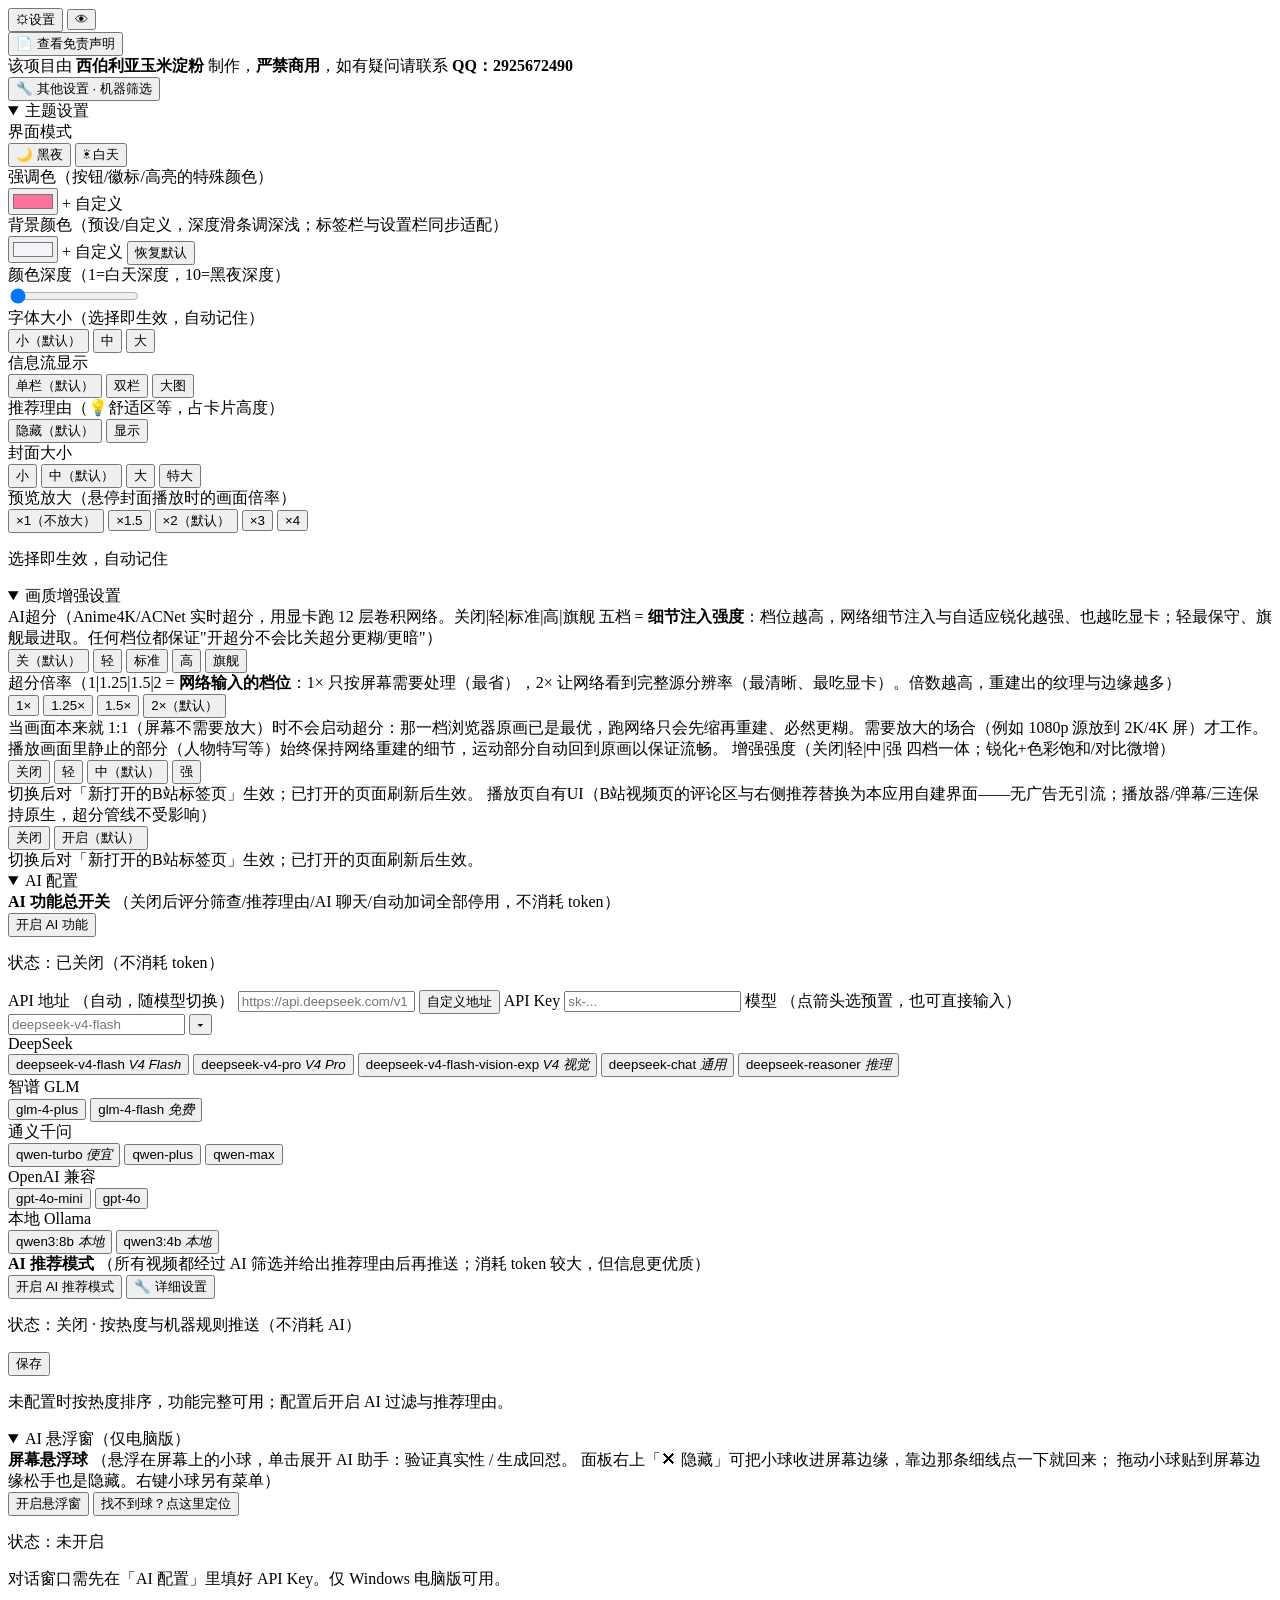
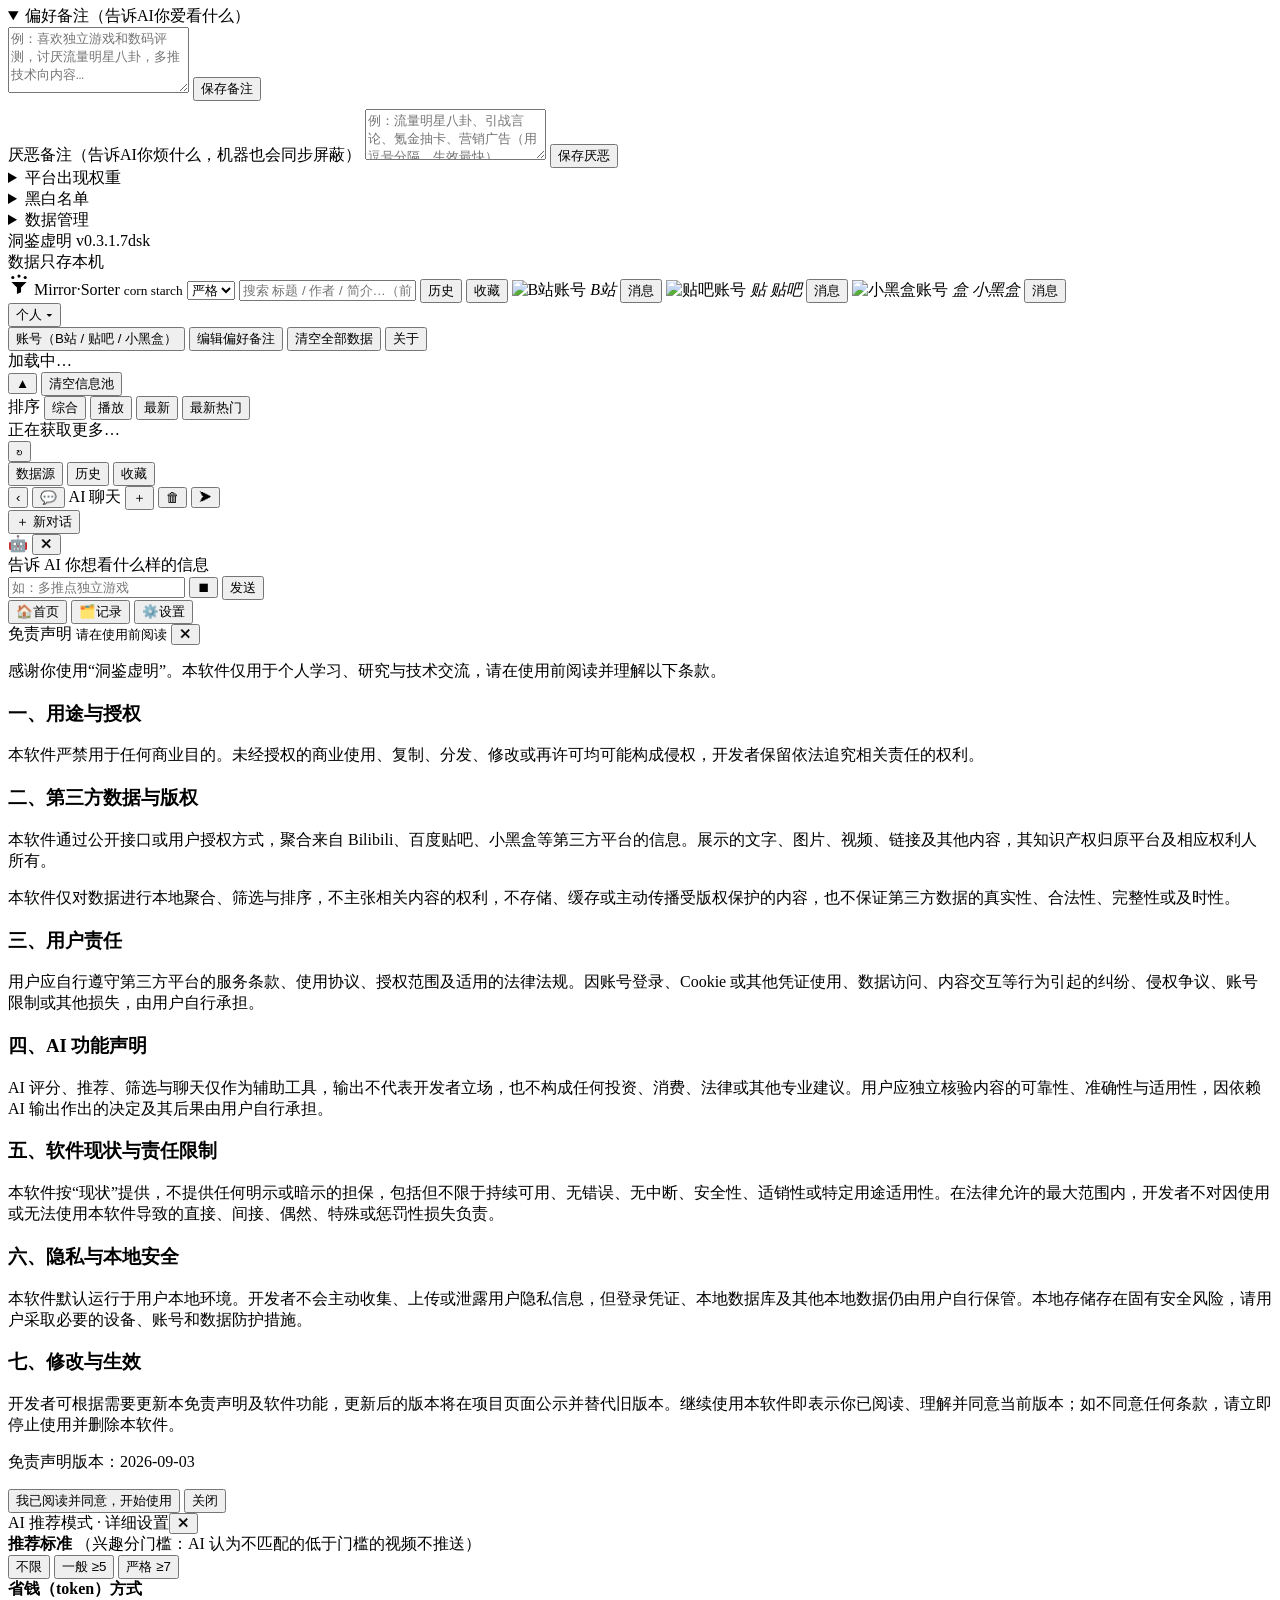
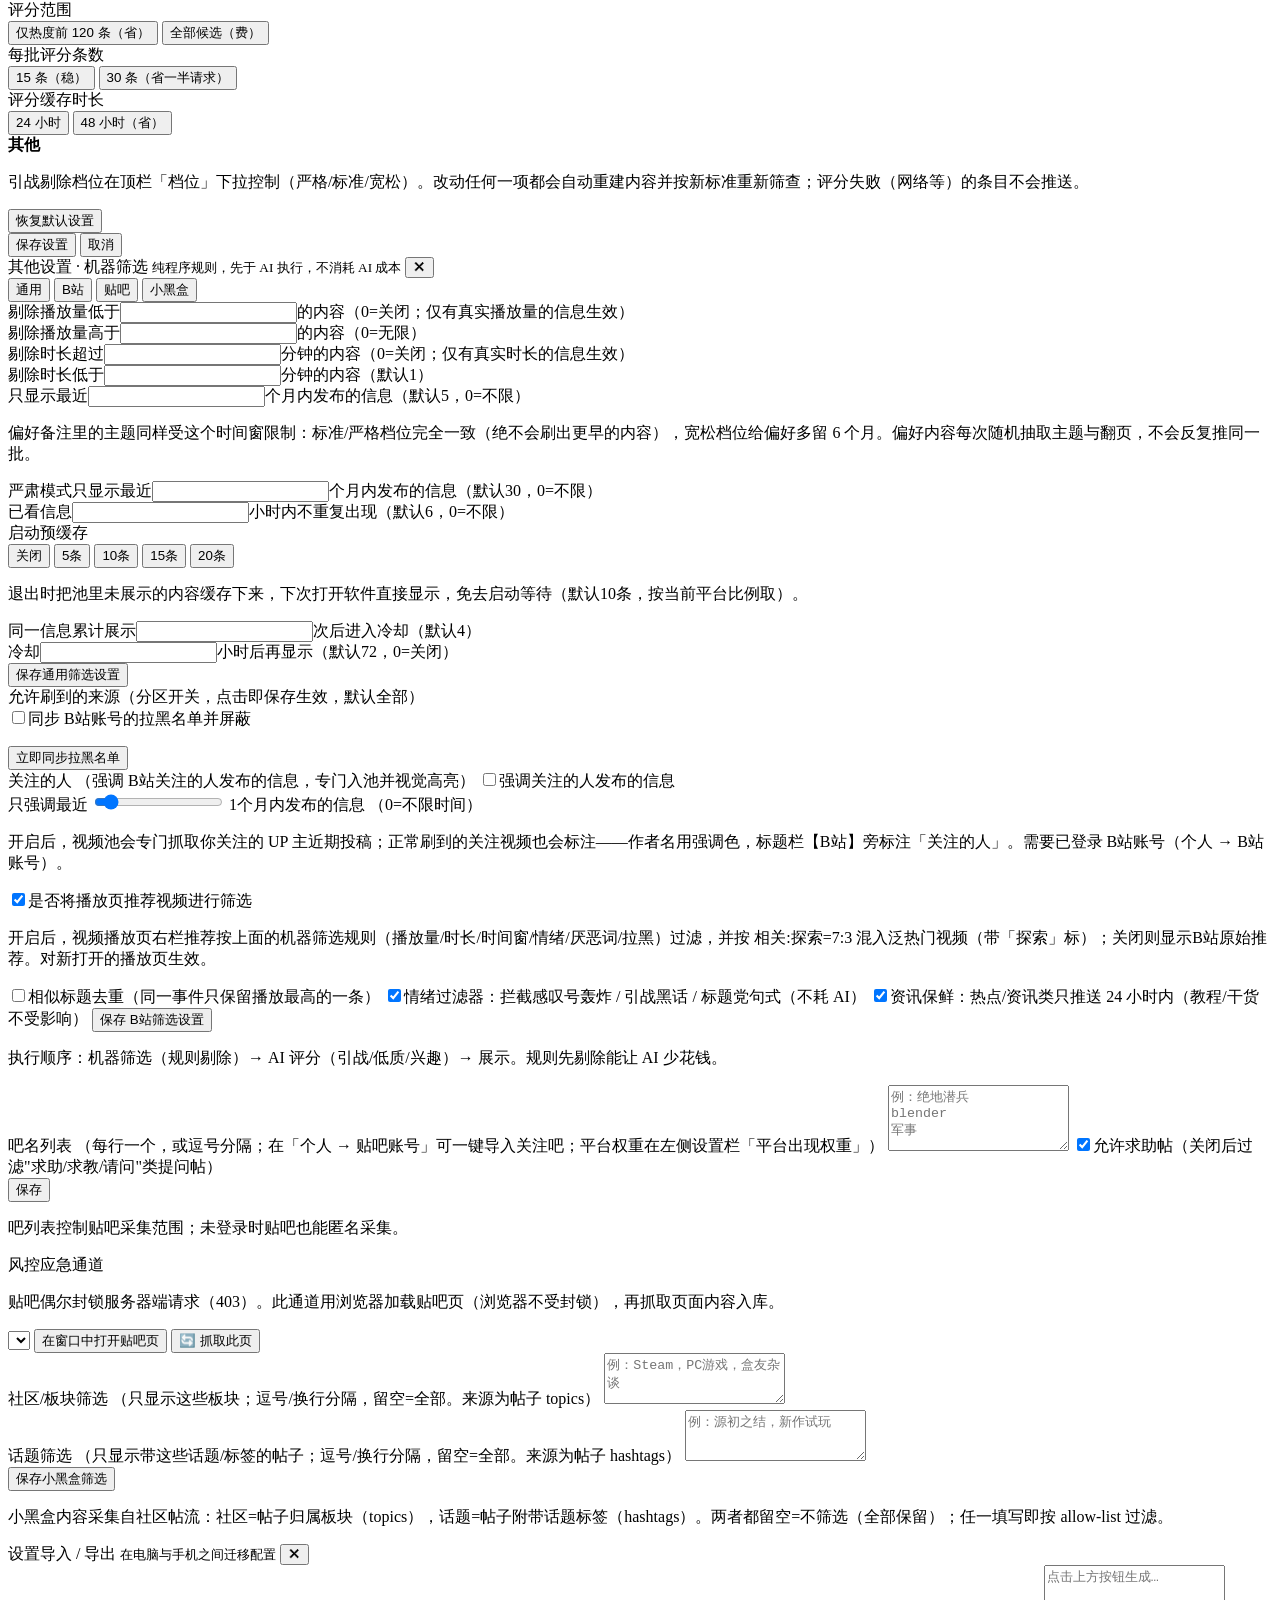
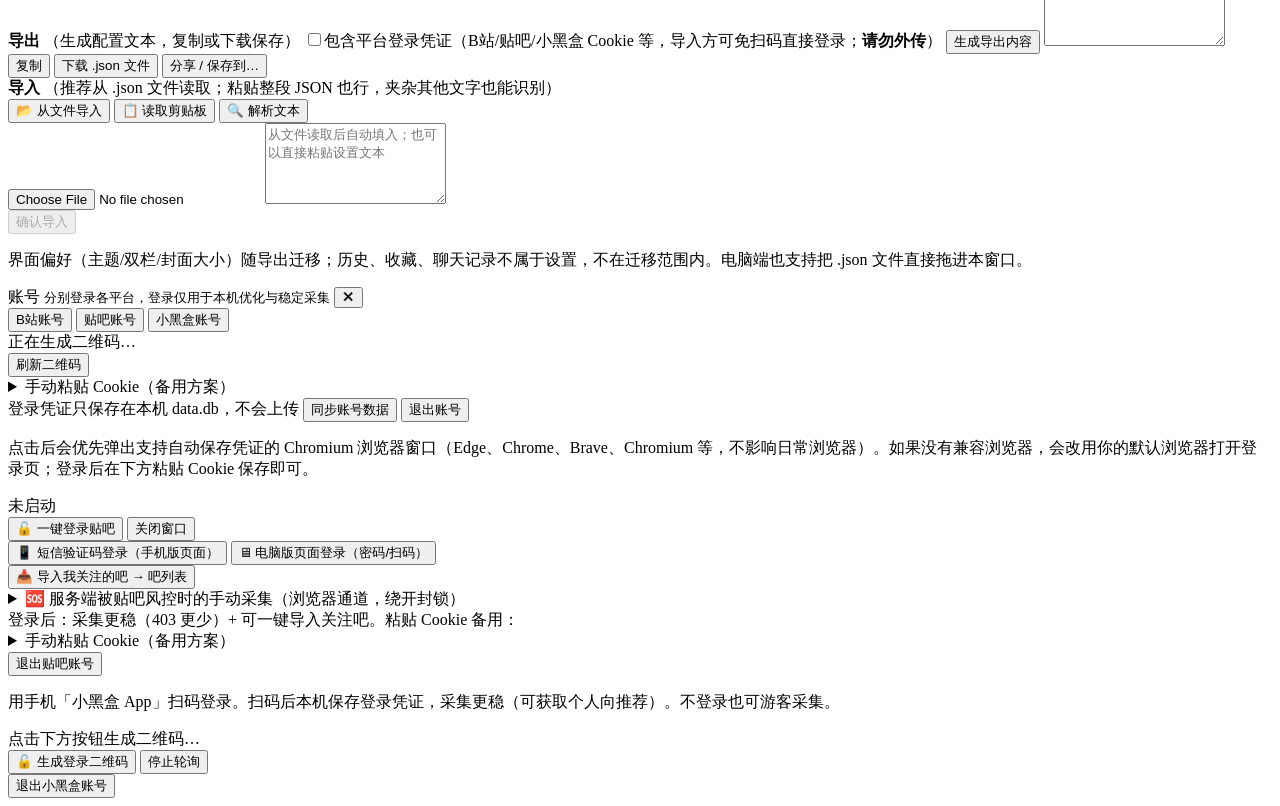
==== desktop/web/index.html @ 4f15fc5d "v0.3.1.7dsk: kill residual GDI capture black screens (browser-level overlay disable + video-radius b" ====
<!DOCTYPE html>
<html lang="zh-CN">
<head>
<meta charset="UTF-8">
<meta name="viewport" content="width=device-width, initial-scale=1.0, viewport-fit=cover">
<title>洞鉴虚明</title>
<link rel="icon" type="image/x-icon" href="/favicon.ico">
<link rel="stylesheet" href="/style.css">
</head>
<body>
<div id="app">

  <!-- 左：设置栏(可折叠) -->
  <aside id="rail" title="">
    <button id="railToggle" title="展开/收起设置">⚙<span>设置</span></button>
    <button id="railHide" title="隐藏全部设置文字(点击空白处恢复)">👁</button>
    <div id="railBody">
      <button id="btnDisclaimer" class="rail-open">📄 查看免责声明</button>
      <div class="credit">该项目由 <b>西伯利亚玉米淀粉</b> 制作，<b>严禁商用</b>，如有疑问请联系 <b>QQ：2925672490</b></div>
      <button id="btnMachine" class="rail-open">🔧 其他设置 · 机器筛选</button>
      <details open>
        <summary>主题设置</summary>
        <div class="sec">
          <label>界面模式</label>
          <div class="row" id="themeRow">
            <button data-theme="dark" class="seg on">🌙 黑夜</button>
            <button data-theme="light" class="seg">☀ 白天</button>
          </div>
          <label>强调色（按钮/徽标/高亮的特殊颜色）</label>
          <div id="accentRow" class="swatches"></div>
          <div id="customAccentRow" class="swatches custom-accent-row">
            <label class="custom-accent-picker" title="自定义强调色">
              <input id="customAccentInput" type="color" value="#fb7299" aria-label="选择自定义强调色">
              <span class="custom-accent-plus" aria-hidden="true">+</span>
            </label>
            <span class="custom-accent-hint">自定义</span>
          </div>
          <label>背景颜色（预设/自定义，深度滑条调深浅；标签栏与设置栏同步适配）</label>
          <div id="bgRow" class="swatches"></div>
          <div id="bgCustomRow" class="swatches custom-accent-row">
            <label class="custom-accent-picker" title="自定义背景颜色">
              <input id="bgColorInput" type="color" value="#f2f4f9" aria-label="选择背景颜色">
              <span class="custom-accent-plus" aria-hidden="true">+</span>
            </label>
            <span class="custom-accent-hint">自定义</span>
            <button type="button" class="seg" id="bgResetBtn" title="清除背景颜色与深度，回到默认">恢复默认</button>
          </div>
          <label>颜色深度（1=白天深度，10=黑夜深度）</label>
          <div class="row" id="bgDepthRow">
            <input type="range" id="bgDepth" min="1" max="10" step="1" value="1" style="flex:1">
          </div>
          <label>字体大小（选择即生效，自动记住）</label>
          <div class="row" id="fontRow">
            <button data-font="small" class="seg on">小（默认）</button>
            <button data-font="medium" class="seg">中</button>
            <button data-font="large" class="seg">大</button>
          </div>
          <label>信息流显示</label>
          <div class="row" id="layoutRow">
            <button data-layout="single" class="seg on">单栏（默认）</button>
            <button data-layout="dual" class="seg">双栏</button>
            <button data-layout="big" class="seg">大图</button>
          </div>
          <label>推荐理由（💡舒适区等，占卡片高度）</label>
          <div class="row" id="reasonRow">
            <button data-reason="hide" class="seg on">隐藏（默认）</button>
            <button data-reason="show" class="seg">显示</button>
          </div>
          <label>封面大小</label>
          <div class="row" id="coverRow">
            <button data-cov="s" class="seg">小</button>
            <button data-cov="m" class="seg on">中（默认）</button>
            <button data-cov="l" class="seg">大</button>
            <button data-cov="xl" class="seg">特大</button>
          </div>
          <label>预览放大（悬停封面播放时的画面倍率）</label>
          <div class="row" id="pvRow">
            <button data-v="1" class="seg">×1（不放大）</button>
            <button data-v="1.5" class="seg">×1.5</button>
            <button data-v="2" class="seg on">×2（默认）</button>
            <button data-v="3" class="seg">×3</button>
            <button data-v="4" class="seg">×4</button>
          </div>
          <p class="tip">选择即生效，自动记住</p>
        </div>
      </details>
      <details open>
        <summary>画质增强设置</summary>
        <div class="sec">
          <label>AI超分（Anime4K/ACNet 实时超分，用显卡跑 12 层卷积网络。关闭|轻|标准|高|旗舰 五档 = <b>细节注入强度</b>：档位越高，网络细节注入与自适应锐化越强、也越吃显卡；轻最保守、旗舰最进取。任何档位都保证"开超分不会比关超分更糊/更暗"）</label>
          <div class="row" id="srLevelRow">
            <button data-level="关" class="seg on">关（默认）</button>
            <button data-level="轻" class="seg">轻</button>
            <button data-level="标准" class="seg">标准</button>
            <button data-level="高" class="seg">高</button>
            <button data-level="旗舰" class="seg">旗舰</button>
          </div>
          <label>超分倍率（1|1.25|1.5|2 = <b>网络输入的档位</b>：1× 只按屏幕需要处理（最省），2× 让网络看到完整源分辨率（最清晰、最吃显卡）。倍数越高，重建出的纹理与边缘越多）</label>
          <div class="row" id="srScaleRow">
            <button data-scale="1" class="seg">1×</button>
            <button data-scale="1.25" class="seg">1.25×</button>
            <button data-scale="1.5" class="seg">1.5×</button>
            <button data-scale="2" class="seg on">2×（默认）</button>
          </div>
          <label>当画面本来就 1:1（屏幕不需要放大）时不会启动超分：那一档浏览器原画已是最优，跑网络只会先缩再重建、必然更糊。需要放大的场合（例如 1080p 源放到 2K/4K 屏）才工作。播放画面里静止的部分（人物特写等）始终保持网络重建的细节，运动部分自动回到原画以保证流畅。</label>
          <label>增强强度（关闭|轻|中|强 四档一体；锐化+色彩饱和/对比微增）</label>
          <div class="row" id="bqLevelRow">
            <button data-level="关闭" class="seg">关闭</button>
            <button data-level="轻" class="seg">轻</button>
            <button data-level="中" class="seg on">中（默认）</button>
            <button data-level="强" class="seg">强</button>
          </div>
          <label>切换后对「新打开的B站标签页」生效；已打开的页面刷新后生效。</label>
          <label>播放页自有UI（B站视频页的评论区与右侧推荐替换为本应用自建界面——无广告无引流；播放器/弹幕/三连保持原生，超分管线不受影响）</label>
          <div class="row" id="ownuiRow">
            <button data-ownui="0" class="seg">关闭</button>
            <button data-ownui="1" class="seg on">开启（默认）</button>
          </div>
          <label>切换后对「新打开的B站标签页」生效；已打开的页面刷新后生效。</label>
        </div>
      </details>
      <details open>
        <summary>AI 配置</summary>
        <div class="sec">
          <div class="ai-mode-box">
            <div class="ai-mode-head"><b>AI 功能总开关</b>
              <span class="tip-inline">（关闭后评分筛查/推荐理由/AI 聊天/自动加词全部停用，不消耗 token）</span></div>
            <button id="aiMainToggle" class="ai-mode-btn off">开启 AI 功能</button>
            <p class="tip" id="aiMainState">状态：已关闭（不消耗 token）</p>
          </div>
          <label>API 地址 <span class="tip-inline">（自动，随模型切换）</span></label>
          <input id="cfgBase" readonly placeholder="https://api.deepseek.com/v1">
          <button id="baseToggle" class="alt small-op">自定义地址</button>
          <label>API Key</label>
          <input id="cfgKey" type="password" placeholder="sk-...">
          <label>模型 <span class="tip-inline">（点箭头选预置，也可直接输入）</span></label>
          <div id="modelPick" class="m-pick">
            <input id="cfgModel" placeholder="deepseek-v4-flash" autocomplete="off">
            <button id="modelDropBtn" title="选择模型">▾</button>
            <div id="modelDrop" class="m-drop">
              <div class="m-group-title">DeepSeek</div>
              <button data-m="deepseek-v4-flash">deepseek-v4-flash <em>V4 Flash</em></button>
              <button data-m="deepseek-v4-pro">deepseek-v4-pro <em>V4 Pro</em></button>
              <button data-m="deepseek-v4-flash-vision-exp">deepseek-v4-flash-vision-exp <em>V4 视觉</em></button>
              <button data-m="deepseek-chat">deepseek-chat <em>通用</em></button>
              <button data-m="deepseek-reasoner">deepseek-reasoner <em>推理</em></button>
              <div class="m-group-title">智谱 GLM</div>
              <button data-m="glm-4-plus">glm-4-plus</button>
              <button data-m="glm-4-flash">glm-4-flash <em>免费</em></button>
              <div class="m-group-title">通义千问</div>
              <button data-m="qwen-turbo">qwen-turbo <em>便宜</em></button>
              <button data-m="qwen-plus">qwen-plus</button>
              <button data-m="qwen-max">qwen-max</button>
              <div class="m-group-title">OpenAI 兼容</div>
              <button data-m="gpt-4o-mini">gpt-4o-mini</button>
              <button data-m="gpt-4o">gpt-4o</button>
              <div class="m-group-title">本地 Ollama</div>
              <button data-m="qwen3:8b">qwen3:8b <em>本地</em></button>
              <button data-m="qwen3:4b">qwen3:4b <em>本地</em></button>
            </div>
          </div>
          <div class="ai-mode-box">
            <div class="ai-mode-head"><b>AI 推荐模式</b>
              <span class="tip-inline">（所有视频都经过 AI 筛选并给出推荐理由后再推送；消耗 token 较大，但信息更优质）</span></div>
            <button id="aiModeToggle" class="ai-mode-btn off">开启 AI 推荐模式</button>
            <button id="aiModeDetail" class="alt small-op">🔧 详细设置</button>
            <p class="tip" id="aiModeState">状态：关闭 · 按热度与机器规则推送（不消耗 AI）</p>
          </div>
          <div class="row">
            <button id="cfgSave">保存</button>
            <span id="cfgStatus" class="hint"></span>
          </div>
          <p class="tip">未配置时按热度排序，功能完整可用；配置后开启 AI 过滤与推荐理由。</p>
        </div>
      </details>

      <details open>
        <summary>AI 悬浮窗（仅电脑版）</summary>
        <div class="sec" id="floatBallSec">
          <div class="fb-box">
            <div class="ai-mode-head"><b>屏幕悬浮球</b>
              <span class="tip-inline">（悬浮在屏幕上的小球，单击展开 AI 助手：验证真实性 / 生成回怼。
                面板右上「✕ 隐藏」可把小球收进屏幕边缘，靠边那条细线点一下就回来；
                拖动小球贴到屏幕边缘松手也是隐藏。右键小球另有菜单）</span></div>
            <div class="fb-acts">
              <button id="floatBallToggle" class="ai-mode-btn off">开启悬浮窗</button>
              <button id="floatBallFind" class="ai-mode-btn">找不到球？点这里定位</button>
            </div>
            <p class="tip" id="floatBallState">状态：未开启</p>
          </div>
          <p class="tip">对话窗口需先在「AI 配置」里填好 API Key。仅 Windows 电脑版可用。</p>
        </div>
      </details>

      <details open>
        <summary>偏好备注（告诉AI你爱看什么）</summary>
        <div class="sec">
          <textarea id="prefsNote" rows="4" placeholder="例：喜欢独立游戏和数码评测，讨厌流量明星八卦，多推技术向内容…"></textarea>
          <button id="prefsSave">保存备注</button>
          <hr style="border:none;border-top:1px solid var(--line);margin:4px 0">
          <label>厌恶备注（告诉AI你烦什么，机器也会同步屏蔽）</label>
          <textarea id="dislikeNote" rows="3" placeholder="例：流量明星八卦、引战言论、氪金抽卡、营销广告（用逗号分隔，生效最快）"></textarea>
          <button id="dislikeSave">保存厌恶</button>
        </div>
      </details>

      <details>
        <summary>平台出现权重</summary>
        <div class="sec">
          <label>平台出现权重 <span class="tip-inline">（互比：占比 = 该平台权重 ÷ 所有平台权重之和；0 = 该平台不出；点击即保存生效）</span></label>
          <div id="platWeightRows"></div>
          <p class="tip">各平台独立控制混排占比；贴吧的吧名列表/求助帖开关在「🔧 其他设置 · 机器筛选 → 贴吧」里，小黑盒的社区/话题筛选在「…机器筛选 → 小黑盒」里。</p>
        </div>
      </details>

      <details>
        <summary>黑白名单</summary>
        <div class="sec">
          <label>关键词（命中即过滤）</label>
          <div class="row">
            <input id="kwInput" placeholder="如：引战、广告词…">
            <button id="kwAdd">+</button>
          </div>
          <div id="kwList" class="chips"></div>
          <label>作者（屏蔽其全部内容）</label>
          <div class="row">
            <input id="auInput" placeholder="作者名">
            <button id="auAdd">+</button>
          </div>
          <div id="auList" class="chips"></div>
        </div>
      </details>

      <details>
        <summary>数据管理</summary>
        <div class="sec">
          <button id="btnIoOpen" class="rail-open">📤 设置导入 / 导出</button>
          <button id="btnClearLog">清空历史/收藏/聊天</button>
          <p class="tip">设置导出含 AI 配置/筛选规则/黑白名单等，可在电脑与手机之间互相迁移。数据保存在本机 data.db，卸载不影响。</p>
        </div>
      </details>

      <footer>洞鉴虚明 v0.3.1.7dsk<br>数据只存本机</footer>
    </div>
  </aside>

  <div class="splitter" id="sp0" title="拖动调整设置栏宽度"></div>

  <div id="main">
    <!-- 顶栏 -->
    <header id="topbar">
      <span class="logo" title="洞鉴虚明 · 采集 / 分拣 / 推送">
        <svg class="logo-mark" viewBox="0 0 32 32" width="22" height="22" aria-hidden="true">
          <g fill="currentColor">
            <circle cx="7" cy="6.5" r="2.3"/>
            <circle cx="16" cy="4.5" r="2.3"/>
            <circle cx="25" cy="6.5" r="2.3"/>
          </g>
          <path d="M5 13h22l-8 8v7l-6 2.5v-9.5L5 13z" fill="currentColor"/>
        </svg>
        <span class="logo-wm">Mirror·Sorter</span>
        <small class="logo-sub">corn starch</small>
      </span>
      <select id="modeSelect" title="过滤档位(严肃=只推硬核教程与知识)">
        <option>严格</option><option>标准</option><option>宽松</option><option>严肃</option>
      </select>
      <input id="searchInput" placeholder="搜索 标题 / 作者 / 简介…（前加 * = 保留屏蔽规则）">
      <button id="btnHistory" class="tb">历史</button>
      <button id="btnSaved" class="tb">收藏</button>
      <span id="avatarGroup">
        <span class="avatar-box hidden" id="biliAvatarBox" title="B站账号">
          <img id="userAvatar" class="avatar hidden" alt="B站账号" onerror="this.classList.add('hidden')">
          <em class="plat-tag plat-bili">B站</em>
          <button class="avatar-message hidden" id="biliMessage" type="button">消息<span class="message-badge"></span></button>
        </span>
        <span class="avatar-box hidden" id="tbAvatarBox" title="贴吧账号">
          <img id="tbAvatar" class="avatar hidden" alt="贴吧账号" onerror="this.classList.add('hidden')">
          <em class="avatar-ph" id="tbAvatarPh">贴</em>
          <em class="plat-tag plat-tb">贴吧</em>
          <button class="avatar-message hidden" id="tbMessage" type="button">消息<span class="message-badge"></span></button>
        </span>
        <span class="avatar-box hidden" id="xhhAvatarBox" title="小黑盒账号">
          <img id="xhhAvatar" class="avatar hidden" alt="小黑盒账号" onerror="this.classList.add('hidden')">
          <em class="avatar-ph" id="xhhAvatarPh">盒</em>
          <em class="plat-tag plat-xhh">小黑盒</em>
          <button class="avatar-message hidden" id="xhhMessage" type="button">消息<span class="message-badge"></span></button>
        </span>
      </span>
      <div id="userMenu">
        <button id="btnUser" class="tb">个人 ▾</button>
        <div id="userDrop" class="menu hidden">
          <button data-act="account">账号（B站 / 贴吧 / 小黑盒）</button>
          <button data-act="prefs">编辑偏好备注</button>
          <button data-act="reset">清空全部数据</button>
          <button data-act="about">关于</button>
        </div>
      </div>
    </header>

    <div id="content">
      <!-- 信息流 -->
      <section id="feed">
        <div class="feed-toolbar">
          <div id="feedMeta" class="meta-line">加载中…</div>
          <button id="feedMetaToggle" class="tool-btn" title="收起/展开来源信息">▲</button>
          <button id="feedClear" class="tool-btn" title="清空信息池并重新收录：丢弃当前已收录内容，按当前设置重新抓取">清空信息池</button>
        </div>
        <div id="sortBar" class="sort-bar hidden">
          <span class="sort-label">排序</span>
          <button data-sort="default" class="on">综合</button>
          <button data-sort="views">播放</button>
          <button data-sort="pubdate">最新</button>
          <button data-sort="hot">最新热门</button>
        </div>
        <div id="feedList"><div id="feedMore">正在获取更多…</div></div>
        <button id="feedRefresh" title="刷新数据">↻</button>
      </section>

      <div class="splitter" id="sp1" title="拖动调整宽度"></div>

      <!-- 大面板：数据源状态 / 历史 / 收藏 -->
      <section id="panel">
        <nav id="panelTabs">
          <button data-tab="status" class="on">数据源</button>
          <button data-tab="history">历史</button>
          <button data-tab="saved">收藏</button>
        </nav>
        <div id="panelBody"></div>
      </section>

      <div class="splitter" id="sp2" title="拖动调整宽度"></div>

      <!-- AI 聊天 -->
      <aside id="chat">
        <header class="chat-head">
          <button id="chatBack" class="chat-back" title="返回">‹</button>
          <button id="convBtn" title="对话列表">💬</button>
          <span id="convTitle" title="点击重命名" class="conv-title">AI 聊天</span>
          <button id="convNew" title="新对话">＋</button>
          <button id="chatClear" title="清空当前对话">🗑</button>
          <button id="chatCollapse" title="折叠/展开聊天框">⮞</button>
          <div id="convList" class="hidden">
            <div id="convItems"></div>
            <div class="conv-foot"><button id="convNew2">＋ 新对话</button></div>
          </div>
        </header>
        <div id="chatCtxBar" class="hidden">
          <span>🤖</span><span id="chatCtxTitle"></span>
          <button id="chatCtxClear" title="切出该条目，恢复普通聊天">✕</button>
        </div>
        <div id="chatMsgs"><div class="chat-empty">告诉 AI 你想看什么样的信息</div></div>
        <div id="chatRow">
          <input id="chatInput" placeholder="如：多推点独立游戏">
          <button id="chatStop" class="hidden" title="停止生成">⏹</button>
          <button id="chatSend">发送</button>
        </div>
      </aside>
    </div>
  </div>
</div>

<!-- 移动端底部导航(桌面端由 CSS 隐藏): 同一套 DOM, 手机上切换全屏视图 -->
<nav id="tabbar">
  <button data-view="feed" class="on"><span class="tbi">🏠</span>首页</button>
  <button data-view="panel"><span class="tbi">🗂️</span>记录</button>
  <button data-view="settings"><span class="tbi">⚙️</span>设置</button>
</nav>

<!-- 免责声明弹窗 -->
<div id="disclaimerModal" class="modal hidden" role="dialog" aria-modal="true" aria-labelledby="disclaimerTitle">
  <div class="modal-card disclaimer-card">
    <header>
      <span id="disclaimerTitle">免责声明 <small>请在使用前阅读</small></span>
      <button id="disclaimerClose" class="x" type="button" aria-label="关闭免责声明">✕</button>
    </header>
    <div class="modal-body">
      <div class="policy-content">
        <p class="policy-lead">感谢你使用“洞鉴虚明”。本软件仅用于个人学习、研究与技术交流，请在使用前阅读并理解以下条款。</p>
        <section>
          <h3>一、用途与授权</h3>
          <p>本软件严禁用于任何商业目的。未经授权的商业使用、复制、分发、修改或再许可均可能构成侵权，开发者保留依法追究相关责任的权利。</p>
        </section>
        <section>
          <h3>二、第三方数据与版权</h3>
          <p>本软件通过公开接口或用户授权方式，聚合来自 Bilibili、百度贴吧、小黑盒等第三方平台的信息。展示的文字、图片、视频、链接及其他内容，其知识产权归原平台及相应权利人所有。</p>
          <p>本软件仅对数据进行本地聚合、筛选与排序，不主张相关内容的权利，不存储、缓存或主动传播受版权保护的内容，也不保证第三方数据的真实性、合法性、完整性或及时性。</p>
        </section>
        <section>
          <h3>三、用户责任</h3>
          <p>用户应自行遵守第三方平台的服务条款、使用协议、授权范围及适用的法律法规。因账号登录、Cookie 或其他凭证使用、数据访问、内容交互等行为引起的纠纷、侵权争议、账号限制或其他损失，由用户自行承担。</p>
        </section>
        <section>
          <h3>四、AI 功能声明</h3>
          <p>AI 评分、推荐、筛选与聊天仅作为辅助工具，输出不代表开发者立场，也不构成任何投资、消费、法律或其他专业建议。用户应独立核验内容的可靠性、准确性与适用性，因依赖 AI 输出作出的决定及其后果由用户自行承担。</p>
        </section>
        <section>
          <h3>五、软件现状与责任限制</h3>
          <p>本软件按“现状”提供，不提供任何明示或暗示的担保，包括但不限于持续可用、无错误、无中断、安全性、适销性或特定用途适用性。在法律允许的最大范围内，开发者不对因使用或无法使用本软件导致的直接、间接、偶然、特殊或惩罚性损失负责。</p>
        </section>
        <section>
          <h3>六、隐私与本地安全</h3>
          <p>本软件默认运行于用户本地环境。开发者不会主动收集、上传或泄露用户隐私信息，但登录凭证、本地数据库及其他本地数据仍由用户自行保管。本地存储存在固有安全风险，请用户采取必要的设备、账号和数据防护措施。</p>
        </section>
        <section>
          <h3>七、修改与生效</h3>
          <p>开发者可根据需要更新本免责声明及软件功能，更新后的版本将在项目页面公示并替代旧版本。继续使用本软件即表示你已阅读、理解并同意当前版本；如不同意任何条款，请立即停止使用并删除本软件。</p>
        </section>
        <p class="policy-version">免责声明版本：2026-09-03</p>
      </div>
      <div class="row disclaimer-actions">
        <button id="disclaimerAgree" type="button">我已阅读并同意，开始使用</button>
        <button id="disclaimerCancel" class="alt" type="button">关闭</button>
      </div>
    </div>
  </div>
</div>

<!-- AI 推荐模式 · 详细设置弹窗 -->
<div id="aiDetailModal" class="modal hidden">
  <div class="modal-card">
    <header><span>AI 推荐模式 · 详细设置</span><button id="aiDetailClose" class="x">✕</button></header>
    <div class="modal-body">
      <div class="m-group">
        <label><b>推荐标准</b> <span class="tip-inline">（兴趣分门槛：AI 认为不匹配的低于门槛的视频不推送）</span></label>
        <div class="row" id="aiminRow">
          <button data-v="0" class="seg">不限</button>
          <button data-v="5" class="seg">一般 ≥5</button>
          <button data-v="7" class="seg">严格 ≥7</button>
        </div>
      </div>
      <div class="m-group">
        <label><b>省钱（token）方式</b></label>
        <div class="m-row"><span class="sub">评分范围</span>
          <div class="row" id="aifullRow">
            <button data-v="0" class="seg">仅热度前 120 条（省）</button>
            <button data-v="1" class="seg">全部候选（费）</button>
          </div>
        </div>
        <div class="m-row"><span class="sub">每批评分条数</span>
          <div class="row" id="aibatchRow">
            <button data-v="15" class="seg">15 条（稳）</button>
            <button data-v="30" class="seg">30 条（省一半请求）</button>
          </div>
        </div>
        <div class="m-row"><span class="sub">评分缓存时长</span>
          <div class="row" id="aicacheRow">
            <button data-v="24" class="seg">24 小时</button>
            <button data-v="48" class="seg">48 小时（省）</button>
          </div>
        </div>
      </div>
      <div class="m-group">
        <label><b>其他</b></label>
        <p class="tip">引战剔除档位在顶栏「档位」下拉控制（严格/标准/宽松）。改动任何一项都会自动重建内容并按新标准重新筛查；评分失败（网络等）的条目不会推送。</p>
        <div class="row"><button id="aiDetailReset" class="alt">恢复默认设置</button></div>
      </div>
      <div class="row">
        <button id="aiDetailSave">保存设置</button>
        <button id="aiDetailCancel" class="alt">取消</button>
      </div>
    </div>
  </div>
</div>

<!-- 机器筛选弹窗（B站 / 贴吧 标签页） -->
<div id="machineModal" class="modal hidden">
  <div class="modal-card">
    <header>
      <span>其他设置 · 机器筛选 <small>纯程序规则，先于 AI 执行，不消耗 AI 成本</small></span>
      <button id="mClose" class="x">✕</button>
    </header>
    <div class="acct-tabs">
      <button id="mTabGeneral" class="tab on">通用</button>
      <button id="mTabBili" class="tab">B站</button>
      <button id="mTabTieba" class="tab">贴吧</button>
      <button id="mTabXhh" class="tab">小黑盒</button>
    </div>
    <div class="modal-body">
      <!-- 通用页 -->
      <div id="mGeneral">
        <div class="m-group">
          <div class="m-row"><span>剔除播放量低于</span><input type="number" id="mMinViews" class="small" min="0" step="1000"><span>的内容（0=关闭；仅有真实播放量的信息生效）</span></div>
          <div class="m-row"><span>剔除播放量高于</span><input type="number" id="mMaxViews" class="small" min="0" step="1000"><span>的内容（0=无限）</span></div>
          <div class="m-row"><span>剔除时长超过</span><input type="number" id="mMaxDur" class="small" min="0" step="1"><span>分钟的内容（0=关闭；仅有真实时长的信息生效）</span></div>
          <div class="m-row"><span>剔除时长低于</span><input type="number" id="mMinDur" class="small" min="0" step="1"><span>分钟的内容（默认1）</span></div>
          <div class="m-row"><span>只显示最近</span><input type="number" id="mMaxAge" class="small" min="0" step="1"><span>个月内发布的信息（默认5，0=不限）</span></div>
          <p class="tip">偏好备注里的主题同样受这个时间窗限制：标准/严格档位完全一致（绝不会刷出更早的内容），宽松档位给偏好多留 6 个月。偏好内容每次随机抽取主题与翻页，不会反复推同一批。</p>
          <div class="m-row"><span>严肃模式只显示最近</span><input type="number" id="mSerMaxAge" class="small" min="0" step="1"><span>个月内发布的信息（默认30，0=不限）</span></div>
          <div class="m-row"><span>已看信息</span><input type="number" id="mSeenHours" class="small" min="0" step="1"><span>小时内不重复出现（默认6，0=不限）</span></div>
          <div class="m-row"><span>启动预缓存</span>
            <div class="row" id="mColdRow">
              <button data-v="0" class="seg">关闭</button>
              <button data-v="5" class="seg">5条</button>
              <button data-v="10" class="seg">10条</button>
              <button data-v="15" class="seg">15条</button>
              <button data-v="20" class="seg">20条</button>
            </div>
          </div>
          <p class="tip">退出时把池里未展示的内容缓存下来，下次打开软件直接显示，免去启动等待（默认10条，按当前平台比例取）。</p>
        </div>
        <div class="m-group">
          <div class="m-row"><span>同一信息累计展示</span><input type="number" id="mRepeatLimit" class="small" min="1" step="1"><span>次后进入冷却（默认4）</span></div>
          <div class="m-row"><span>冷却</span><input type="number" id="mRepeatCooldown" class="small" min="0" step="1"><span>小时后再显示（默认72，0=关闭）</span></div>
          <button id="mGeneralSave" class="row-btn">保存通用筛选设置</button>
        </div>
      </div>
      <!-- B站页 -->
      <div id="mBili" class="hidden">
        <div class="m-group">
          <label>允许刷到的来源（分区开关，点击即保存生效，默认全部）</label>
          <div id="srcChips" class="chips"></div>
        </div>
        <div class="m-group">
          <label class="m-row"><input type="checkbox" id="mBlockSync"><span>同步 B站账号的拉黑名单并屏蔽</span></label>
          <p class="tip" id="mBlStatus"></p>
          <div class="row"><button id="mBlSync" class="alt">立即同步拉黑名单</button></div>
          <div id="mBlList" class="chips"></div>
        </div>
        <div class="m-group">
          <label>关注的人 <span class="tip-inline">（强调 B站关注的人发布的信息，专门入池并视觉高亮）</span></label>
          <label class="m-row"><input type="checkbox" id="mFollowEmph"><span>强调关注的人发布的信息</span></label>
          <div class="m-row">
            <span>只强调最近</span>
            <input type="range" id="mFollowMonths" min="0" max="12" step="1" value="1">
            <span id="mFollowMonthsVal">1</span><span>个月内发布的信息</span>
            <span class="tip-inline">（0=不限时间）</span>
          </div>
          <p class="tip">开启后，视频池会专门抓取你关注的 UP 主近期投稿；正常刷到的关注视频也会标注——作者名用强调色，标题栏【B站】旁标注「关注的人」。需要已登录 B站账号（个人 → B站账号）。</p>
        </div>
        <div class="m-group">
          <label class="m-row"><input type="checkbox" id="mPlayRel" checked><span>是否将播放页推荐视频进行筛选</span></label>
          <p class="tip">开启后，视频播放页右栏推荐按上面的机器筛选规则（播放量/时长/时间窗/情绪/厌恶词/拉黑）过滤，并按 相关:探索=7:3 混入泛热门视频（带「探索」标）；关闭则显示B站原始推荐。对新打开的播放页生效。</p>
          <label class="m-row"><input type="checkbox" id="mDedup"><span>相似标题去重（同一事件只保留播放最高的一条）</span></label>
          <label class="m-row"><input type="checkbox" id="mEmotion" checked><span>情绪过滤器：拦截感叹号轰炸 / 引战黑话 / 标题党句式（不耗 AI）</span></label>
          <label class="m-row"><input type="checkbox" id="mNewsFresh" checked><span>资讯保鲜：热点/资讯类只推送 24 小时内（教程/干货不受影响）</span></label>
          <button id="mSave" class="row-btn">保存 B站筛选设置</button>
        </div>
        <p class="tip">执行顺序：机器筛选（规则剔除）→ AI 评分（引战/低质/兴趣）→ 展示。规则先剔除能让 AI 少花钱。</p>
      </div>
      <!-- 贴吧页 -->
      <div id="mTieba" class="hidden">
        <div class="m-group">
          <label>吧名列表 <span class="tip-inline">（每行一个，或逗号分隔；在「个人 → 贴吧账号」可一键导入关注吧；平台权重在左侧设置栏「平台出现权重」）</span></label>
          <textarea id="tbBars" rows="4" placeholder="例：绝地潜兵&#10;blender&#10;军事"></textarea>
          <label class="m-row"><input type="checkbox" id="tbAllowHelp" checked><span>允许求助帖（关闭后过滤"求助/求教/请问"类提问帖）</span></label>
          <div class="row">
            <button id="tbSave">保存</button>
            <span class="hint" id="tbStatus"></span>
          </div>
        </div>
        <p class="tip">吧列表控制贴吧采集范围；未登录时贴吧也能匿名采集。</p>
        <div class="m-group">
          <label>风控应急通道</label>
          <p class="tip">贴吧偶尔封锁服务器端请求（403）。此通道用浏览器加载贴吧页（浏览器不受封锁），再抓取页面内容入库。</p>
          <div class="row">
            <select id="tbBrowseKw" class="tb-kw-pick"></select>
            <button id="tbBrowseOpen" class="alt">在窗口中打开贴吧页</button>
            <button id="tbBrowseGrab">🔄 抓取此页</button>
          </div>
          <span class="hint" id="tbBrowseHint"></span>
        </div>
      </div>
      <!-- 小黑盒页 -->
      <div id="mXhh" class="hidden">
        <div class="m-group">
          <label>社区/板块筛选 <span class="tip-inline">（只显示这些板块；逗号/换行分隔，留空=全部。来源为帖子 topics）</span></label>
          <textarea id="xhhComm" rows="3" placeholder="例：Steam，PC游戏，盒友杂谈"></textarea>
        </div>
        <div class="m-group">
          <label>话题筛选 <span class="tip-inline">（只显示带这些话题/标签的帖子；逗号/换行分隔，留空=全部。来源为帖子 hashtags）</span></label>
          <textarea id="xhhTopic" rows="3" placeholder="例：源初之结，新作试玩"></textarea>
        </div>
        <div class="m-group">
          <div class="row"><button id="xhhSave">保存小黑盒筛选</button><span class="hint" id="xhhStatus"></span></div>
          <p class="tip">小黑盒内容采集自社区帖流：社区=帖子归属板块（topics），话题=帖子附带话题标签（hashtags）。两者都留空=不筛选（全部保留）；任一填写即按 allow-list 过滤。</p>
        </div>
      </div>
    </div>
  </div>
</div>

<!-- 设置导入导出弹窗 -->
<div id="settingsIoModal" class="modal hidden">
  <div class="modal-card">
    <header>
      <span>设置导入 / 导出 <small>在电脑与手机之间迁移配置</small></span>
      <button id="ioClose" class="x">✕</button>
    </header>
    <div class="modal-body">
      <div class="m-group">
        <label><b>导出</b> <span class="tip-inline">（生成配置文本，复制或下载保存）</span></label>
        <label class="m-row"><input type="checkbox" id="ioExpCred"><span>包含平台登录凭证（B站/贴吧/小黑盒 Cookie 等，导入方可免扫码直接登录；<b>请勿外传</b>）</span></label>
        <button id="ioExportGen">生成导出内容</button>
        <textarea id="ioExpText" rows="5" readonly placeholder="点击上方按钮生成…"></textarea>
        <div class="row">
          <button id="ioExpCopy" class="alt">复制</button>
          <button id="ioExpDownload" class="alt">下载 .json 文件</button>
          <button id="ioExpShare" class="alt hidden">分享 / 保存到…</button>
          <span class="hint" id="ioExpHint"></span>
        </div>
      </div>
      <div class="m-group">
        <label><b>导入</b> <span class="tip-inline">（推荐从 .json 文件读取；粘贴整段 JSON 也行，夹杂其他文字也能识别）</span></label>
        <div class="row">
          <button id="ioImpFile">📂 从文件导入</button>
          <button id="ioImpClip" class="alt">📋 读取剪贴板</button>
          <button id="ioImpParse" class="alt">🔍 解析文本</button>
        </div>
        <input type="file" id="ioImpFileInput" accept=".json,.txt,application/json,text/plain" class="hidden">
        <textarea id="ioImpText" rows="5" placeholder="从文件读取后自动填入；也可以直接粘贴设置文本"></textarea>
        <div id="ioImpPreview" class="hidden"></div>
        <div class="row">
          <button id="ioImpConfirm" disabled>确认导入</button>
          <span class="hint" id="ioImpHint"></span>
        </div>
        <p class="tip">界面偏好（主题/双栏/封面大小）随导出迁移；历史、收藏、聊天记录不属于设置，不在迁移范围内。电脑端也支持把 .json 文件直接拖进本窗口。</p>
      </div>
    </div>
  </div>
</div>

<!-- 账号弹窗（B站 / 贴吧 标签页） -->
<div id="accountModal" class="modal hidden">
  <div class="modal-card">
    <header>
      <span>账号 <small>分别登录各平台，登录仅用于本机优化与稳定采集</small></span>
      <button id="acctClose" class="x">✕</button>
    </header>
    <div class="acct-tabs">
      <button id="tabBili" class="tab on">B站账号</button>
      <button id="tabTieba" class="tab">贴吧账号</button>
      <button id="tabXhh" class="tab">小黑盒账号</button>
    </div>
    <div class="modal-body">
      <!-- B站页 -->
      <div id="acctBili">
        <div id="acctStatus" class="acct-status"></div>
        <div id="qrZone">
          <div id="qrBox"></div>
          <div id="qrState">正在生成二维码…</div>
          <button id="qrRefresh" class="alt">刷新二维码</button>
        </div>
        <details class="backup">
          <summary>手动粘贴 Cookie（备用方案）</summary>
          <p class="tip">打开 bilibili.com 并登录 → F12 → 网络(Network) → 刷新页面 → 点任意请求 → 请求头(Headers) 里的 Cookie 整段复制到下面</p>
          <textarea id="acctCookie" rows="3" placeholder="SESSDATA=...; bili_jct=..."></textarea>
          <div class="row">
            <button id="acctLogin">保存并登录</button>
            <button id="acctOpen" class="alt">打开B站登录页 ↗</button>
          </div>
        </details>
        <div id="acctProfile"></div>
        <div class="acct-foot">
          <span>登录凭证只保存在本机 data.db，不会上传</span>
          <span class="row-inline">
            <button id="acctSync" class="alt">同步账号数据</button>
            <button id="acctLogout" class="danger">退出账号</button>
          </span>
        </div>
      </div>
      <!-- 贴吧页 -->
      <div id="acctTieba" class="hidden">
        <div id="tbAcctStatus" class="acct-status"></div>
        <div id="tbLoginZone">
          <p class="tip">点击后会优先弹出支持自动保存凭证的 Chromium 浏览器窗口（Edge、Chrome、Brave、Chromium 等，不影响日常浏览器）。如果没有兼容浏览器，会改用你的默认浏览器打开登录页；登录后在下方粘贴 Cookie 保存即可。</p>
          <div id="tbLoginState" class="tb-login-state">未启动</div>
          <div class="row">
            <button id="tbLoginStart">🔓 一键登录贴吧</button>
            <button id="tbLoginStop" class="alt hidden">关闭窗口</button>
            </div>
            <div class="row">
              <button id="tbLoginNativeSms" class="hidden">📱 短信验证码登录（手机版页面）</button>
              <button id="tbLoginNativeWeb" class="hidden">🖥 电脑版页面登录（密码/扫码）</button>
          </div>
        </div>
        <div class="row-inline tb-import-row">
          <button id="tbImport" class="alt">📥 导入我关注的吧 → 吧列表</button>
          <span class="hint" id="tbImportHint"></span>
        </div>
        <details class="backup">
          <summary>🆘 服务端被贴吧风控时的手动采集（浏览器通道，绕开封锁）</summary>
          <p class="tip">贴吧偶尔会封锁服务器端请求（403）。此通道用浏览器加载贴吧页（浏览器不受封锁），再抓取页面内容入库。</p>
          <div class="row">
            <select id="tbBrowseKw" class="tb-kw-pick"></select>
            <button id="tbBrowseOpen" class="alt">在窗口中打开贴吧页</button>
            <button id="tbBrowseGrab">🔄 抓取此页</button>
          </div>
          <span class="hint" id="tbBrowseHint"></span>
        </details>
        <div class="acct-foot">
          <span>登录后：采集更稳（403 更少）+ 可一键导入关注吧。粘贴 Cookie 备用：</span>
          <details class="backup">
            <summary>手动粘贴 Cookie（备用方案）</summary>
            <p class="tip">登录 tieba.baidu.com → F12 → Application → Cookies → 复制 BDUSS/STOKEN 等（或从请求头整段复制 Cookie）</p>
            <textarea id="tbCookie" rows="3" placeholder="BDUSS=...; STOKEN=..."></textarea>
            <div class="row">
              <button id="tbLoginManual">保存并登录</button>
            </div>
          </details>
        </div>
        <div class="acct-foot">
          <span class="row-inline">
            <button id="tbLogout" class="danger">退出贴吧账号</button>
          </span>
        </div>
      </div>
      <!-- 小黑盒页 -->
      <div id="acctXhh" class="hidden">
        <div id="xhhAcctStatus" class="acct-status"></div>
        <div id="xhhLoginZone">
          <p class="tip">用手机「小黑盒 App」扫码登录。扫码后本机保存登录凭证，采集更稳（可获取个人向推荐）。不登录也可游客采集。</p>
          <div id="xhhQrBox"></div>
          <div id="xhhQrState">点击下方按钮生成二维码…</div>
          <div class="row">
            <button id="xhhQrGen">🔓 生成登录二维码</button>
            <button id="xhhQrStop" class="alt hidden">停止轮询</button>
          </div>
        </div>
        <div class="acct-foot">
          <span class="row-inline">
            <button id="xhhLogout" class="danger">退出小黑盒账号</button>
          </span>
        </div>
      </div>
    </div>
  </div>
</div>

<div id="toastWrap"></div>
<script src="/qrcode.js"></script>
<script src="/app.js"></script>
</body>
</html>
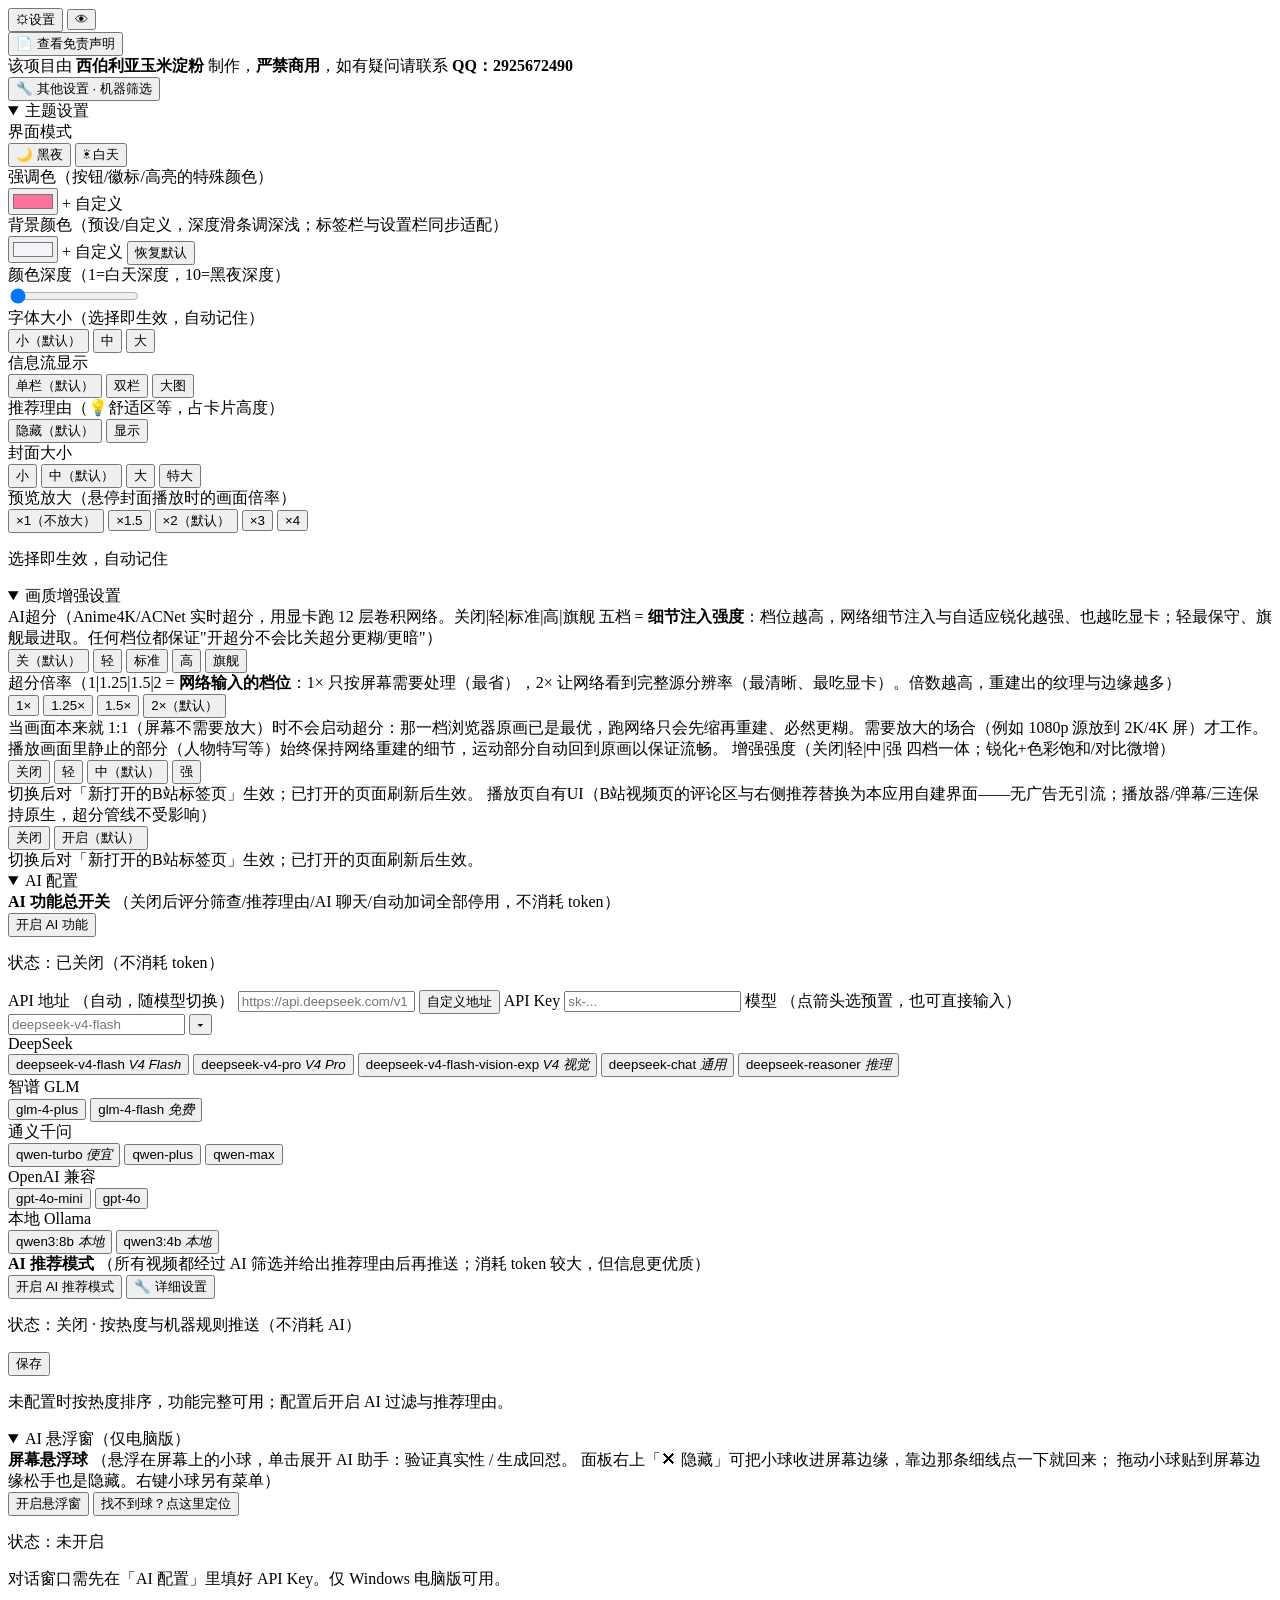
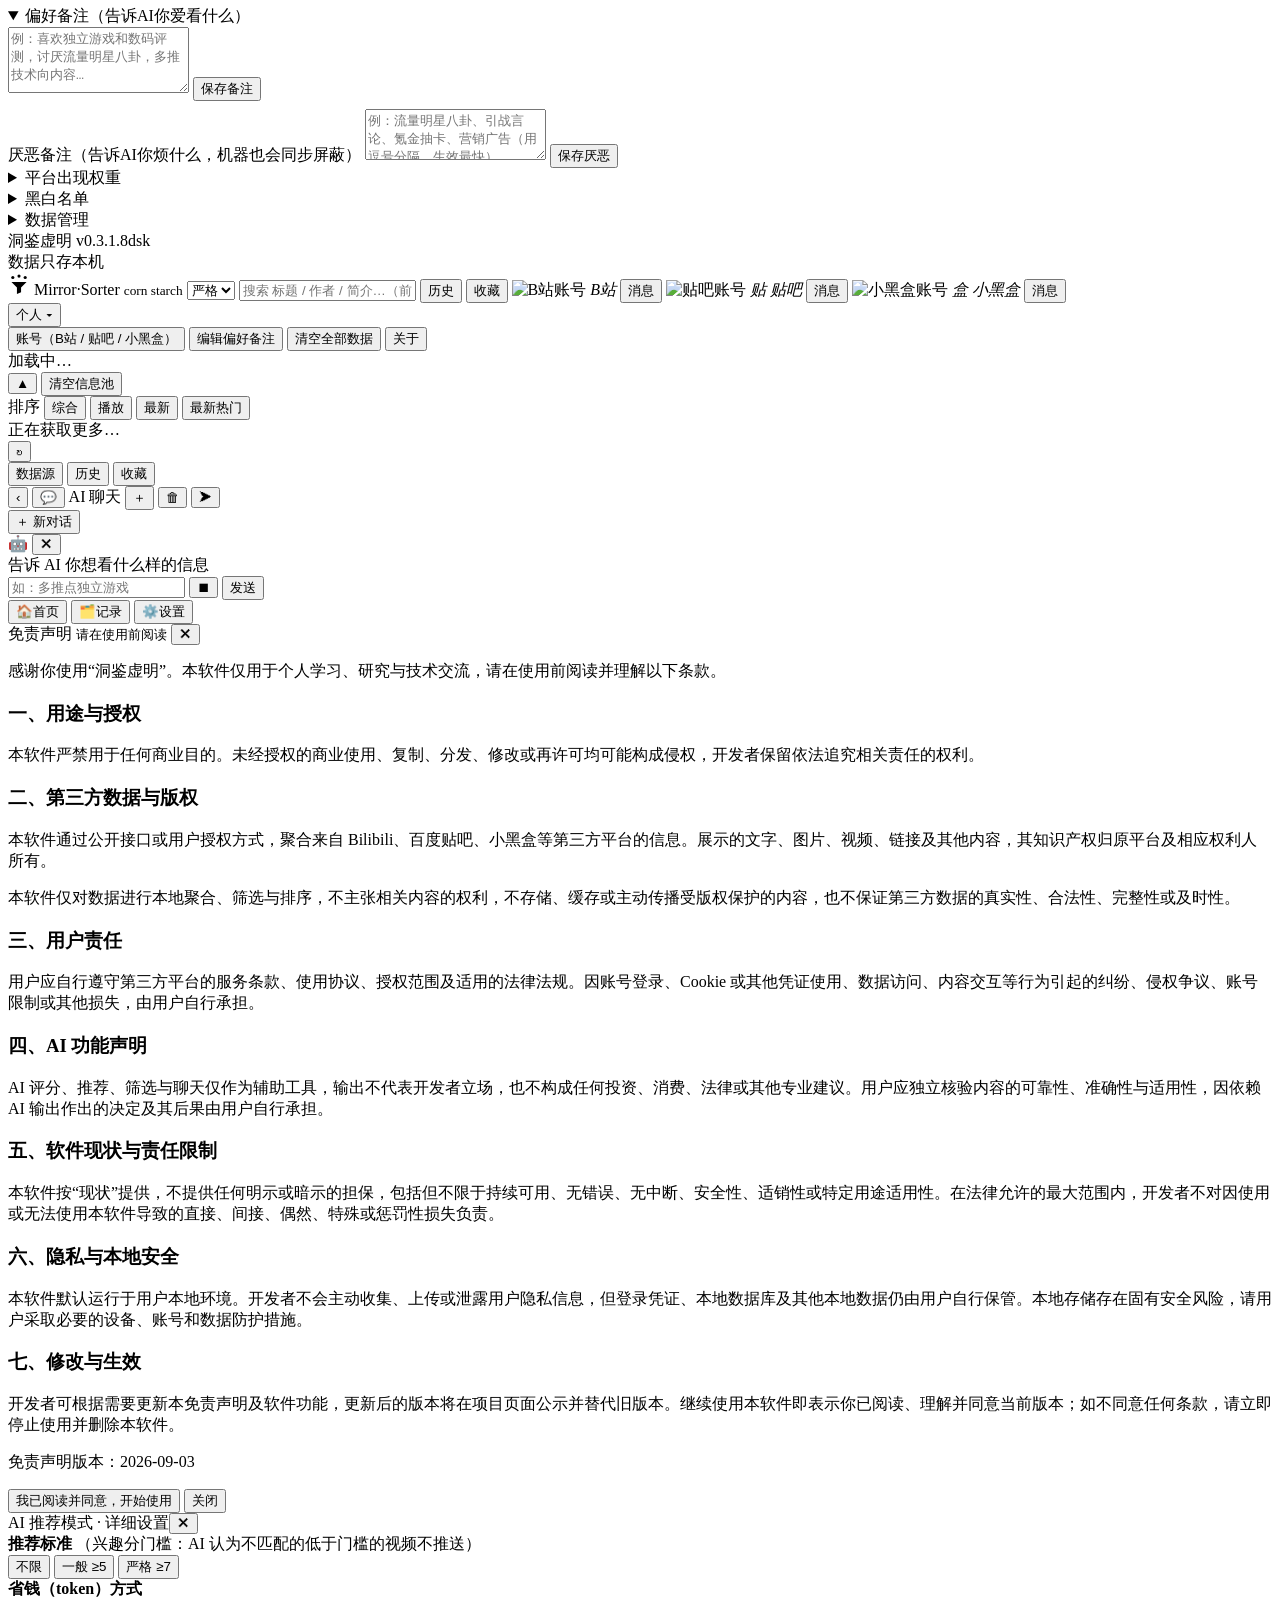
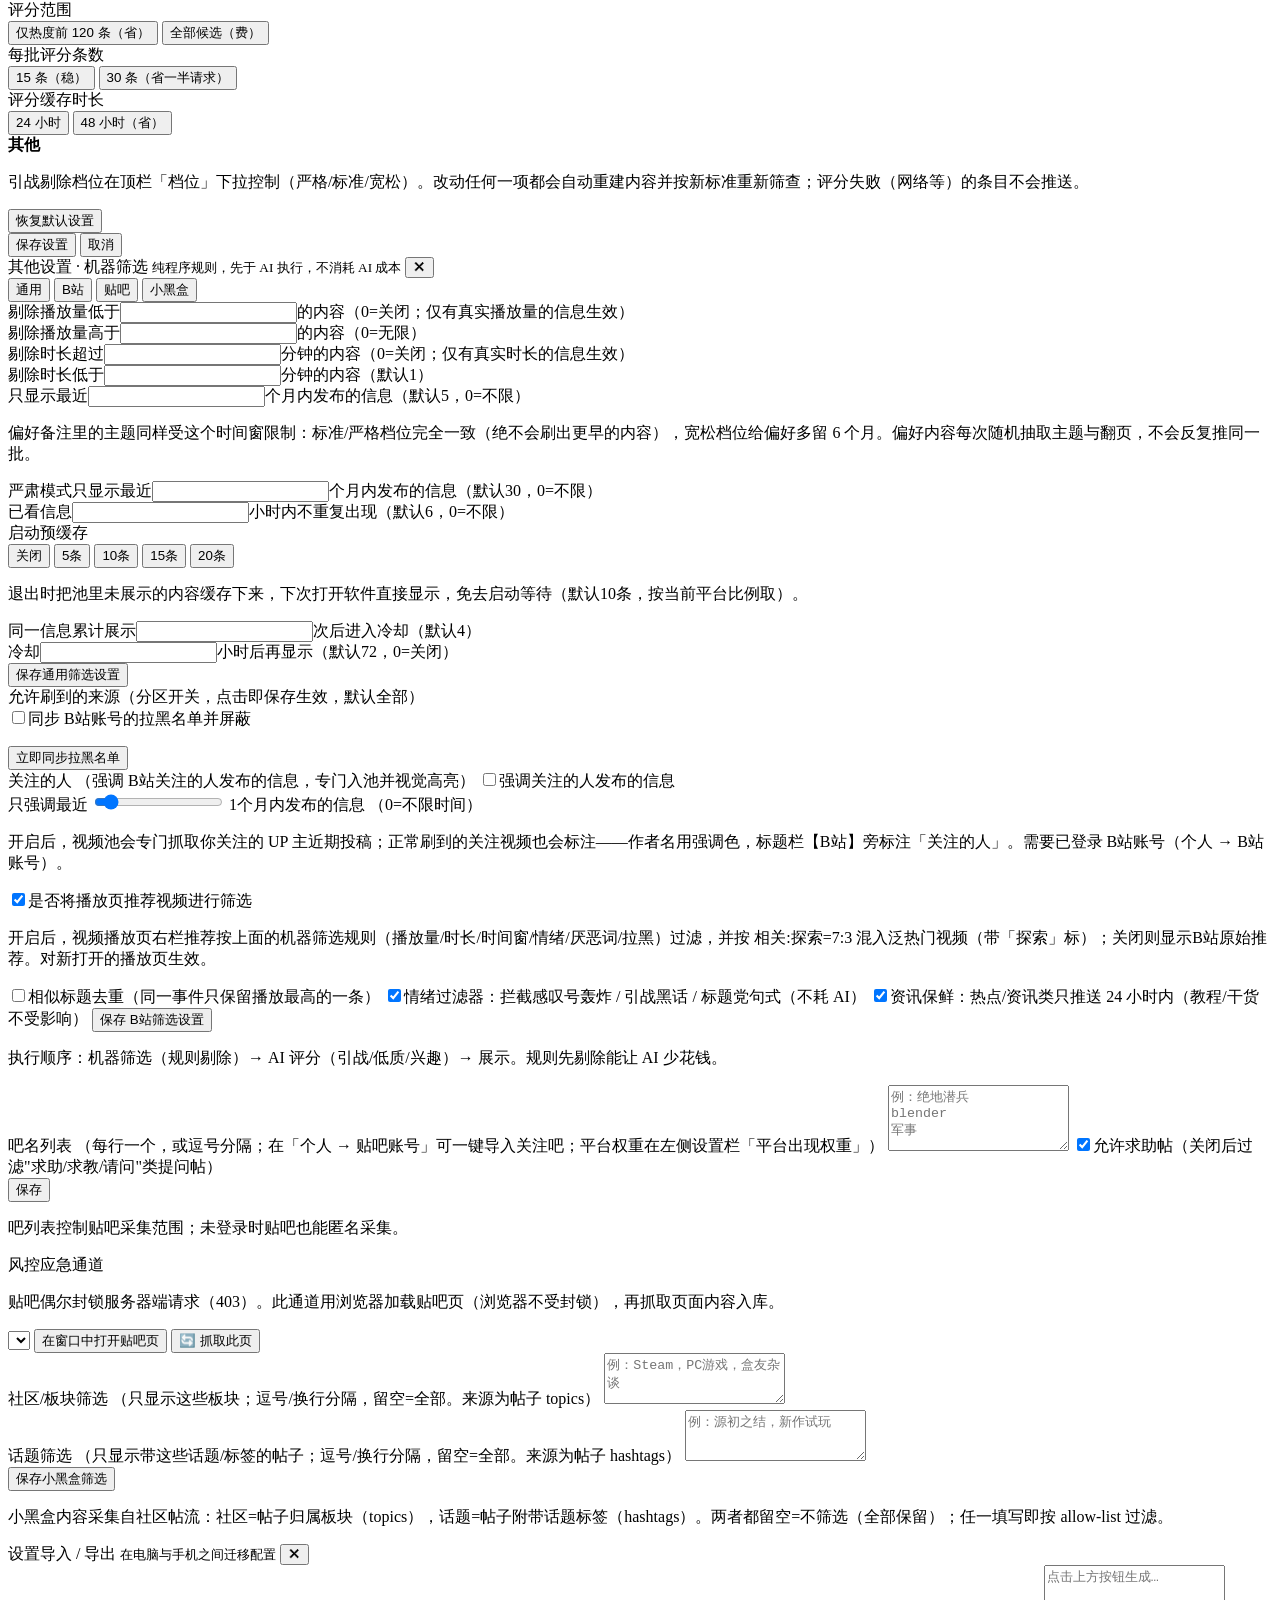
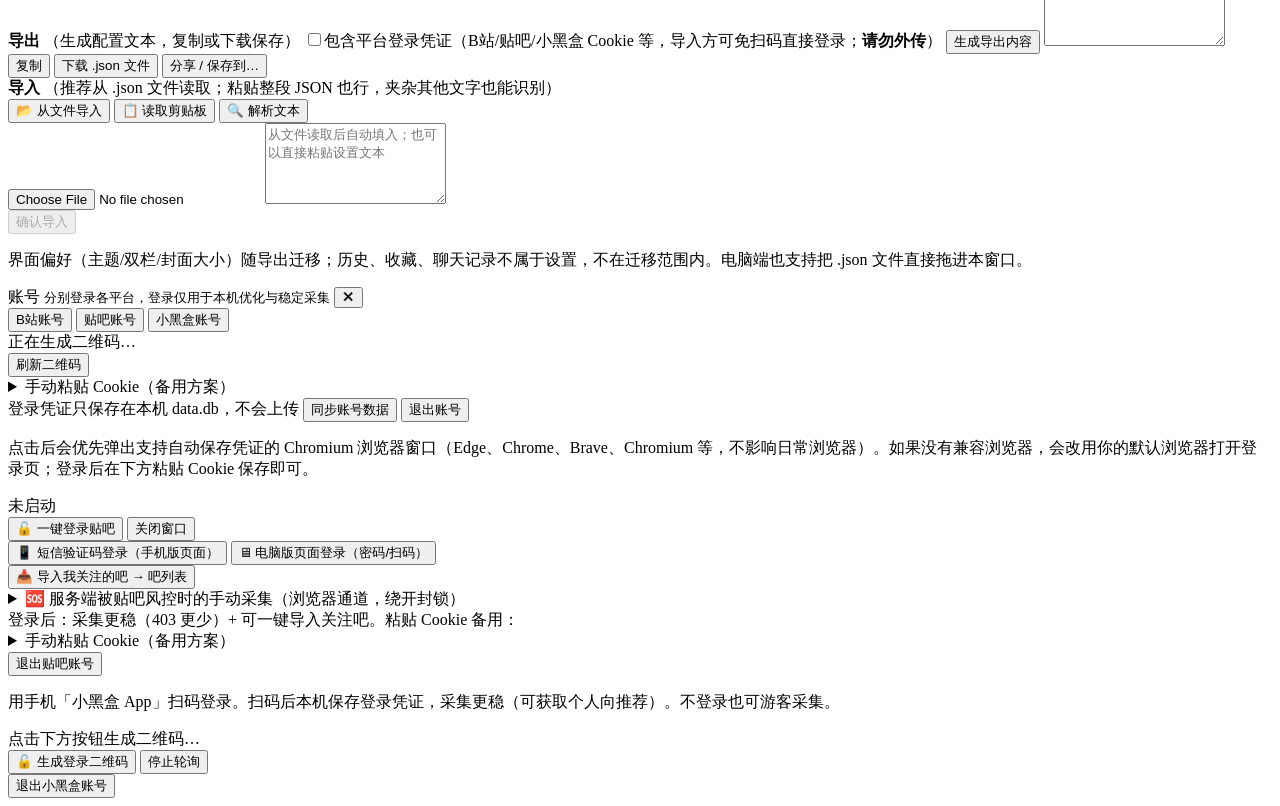
==== commit 6d031f3a: "v0.3.1.8dsk: really fix GDI-capture black video region (turn off DirectComposition presentation) Use" ====
--- a/desktop/web/index.html
+++ b/desktop/web/index.html
@@ -240,7 +240,7 @@
         </div>
       </details>
 
-      <footer>洞鉴虚明 v0.3.1.7dsk<br>数据只存本机</footer>
+      <footer>洞鉴虚明 v0.3.1.8dsk<br>数据只存本机</footer>
     </div>
   </aside>
 
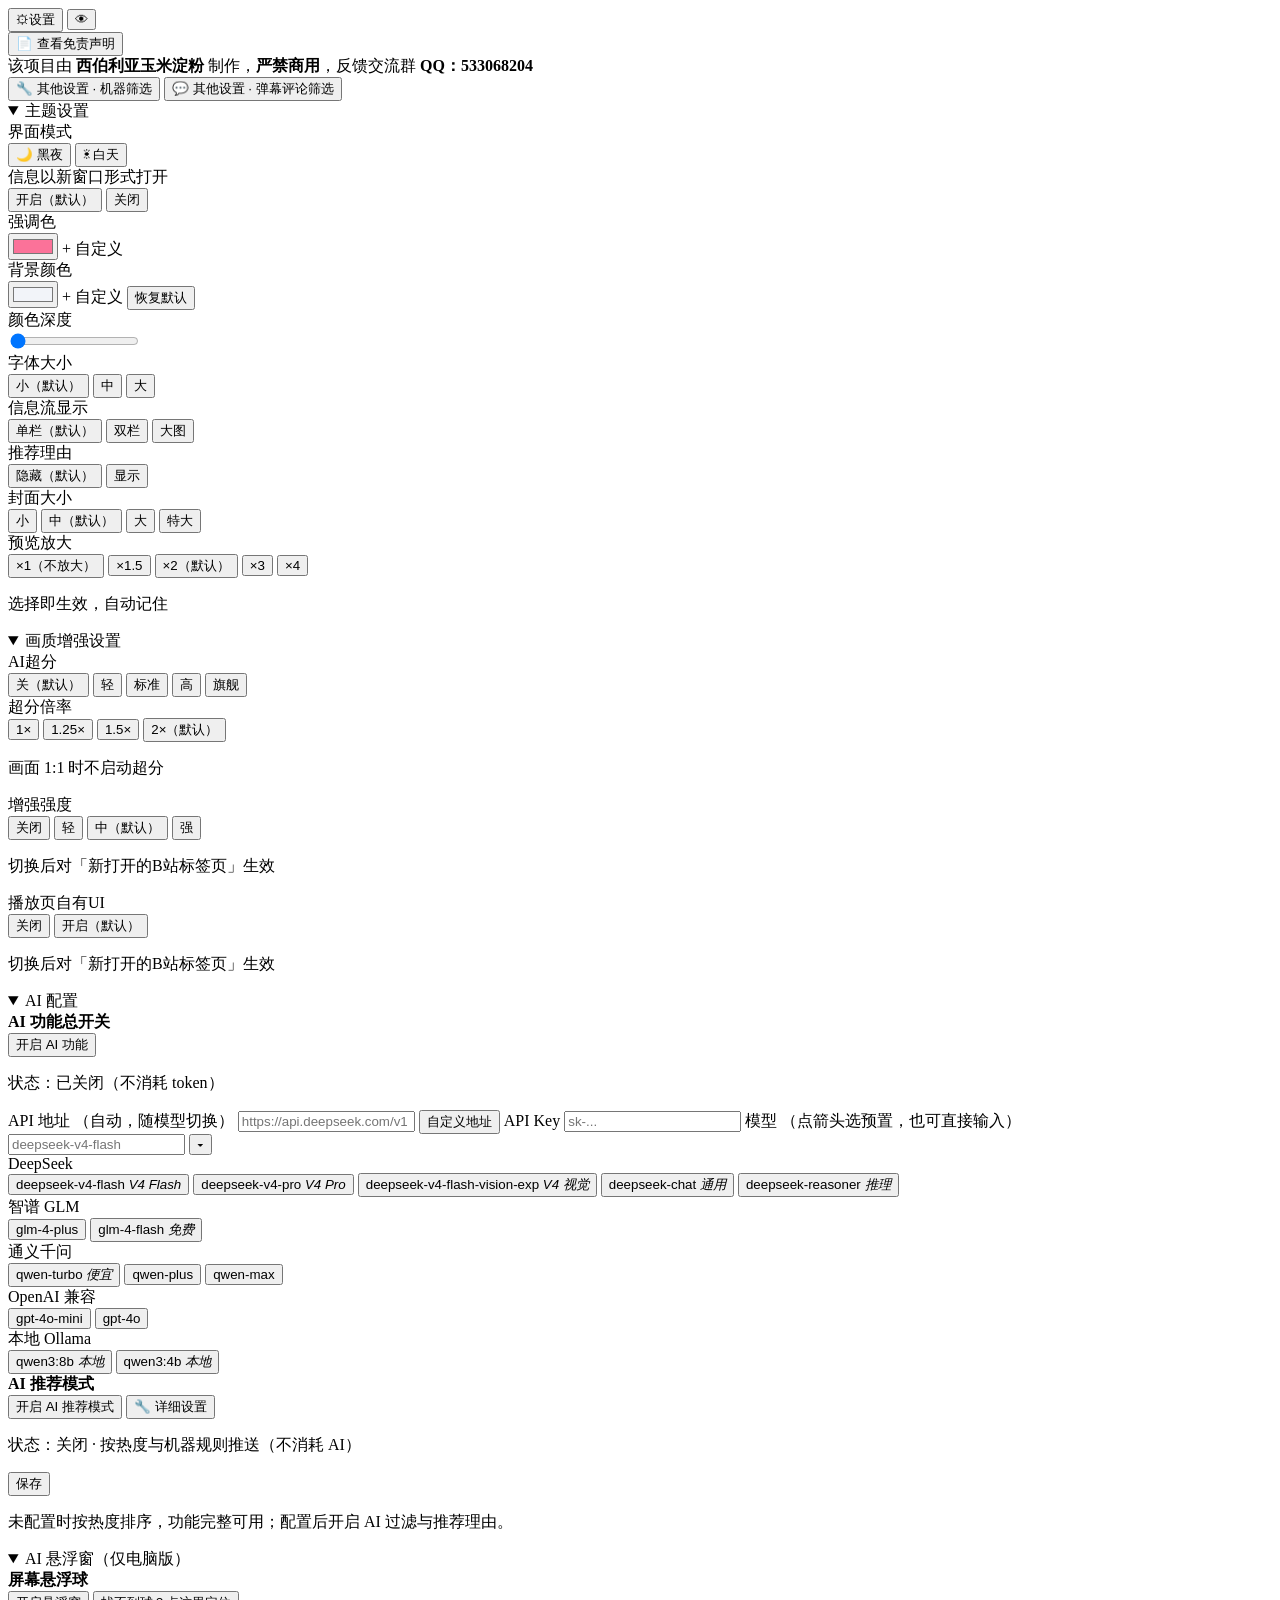
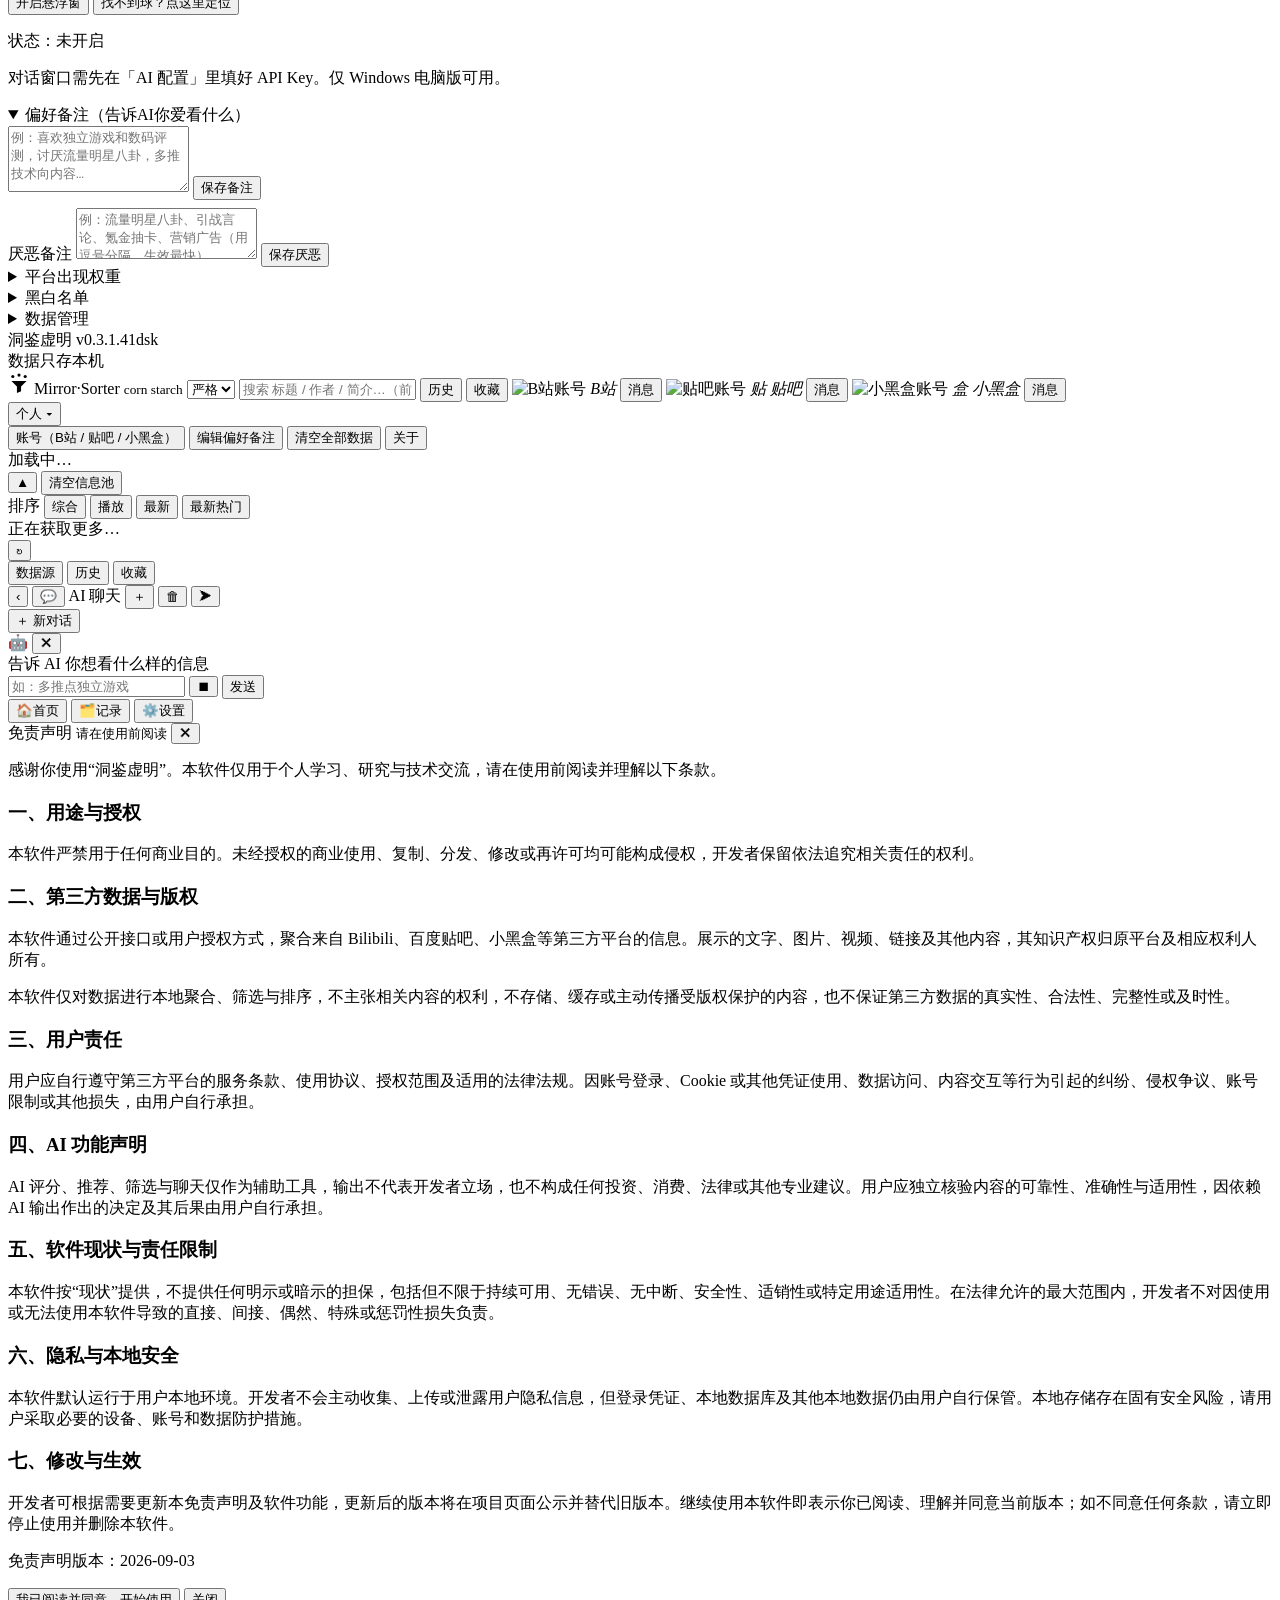
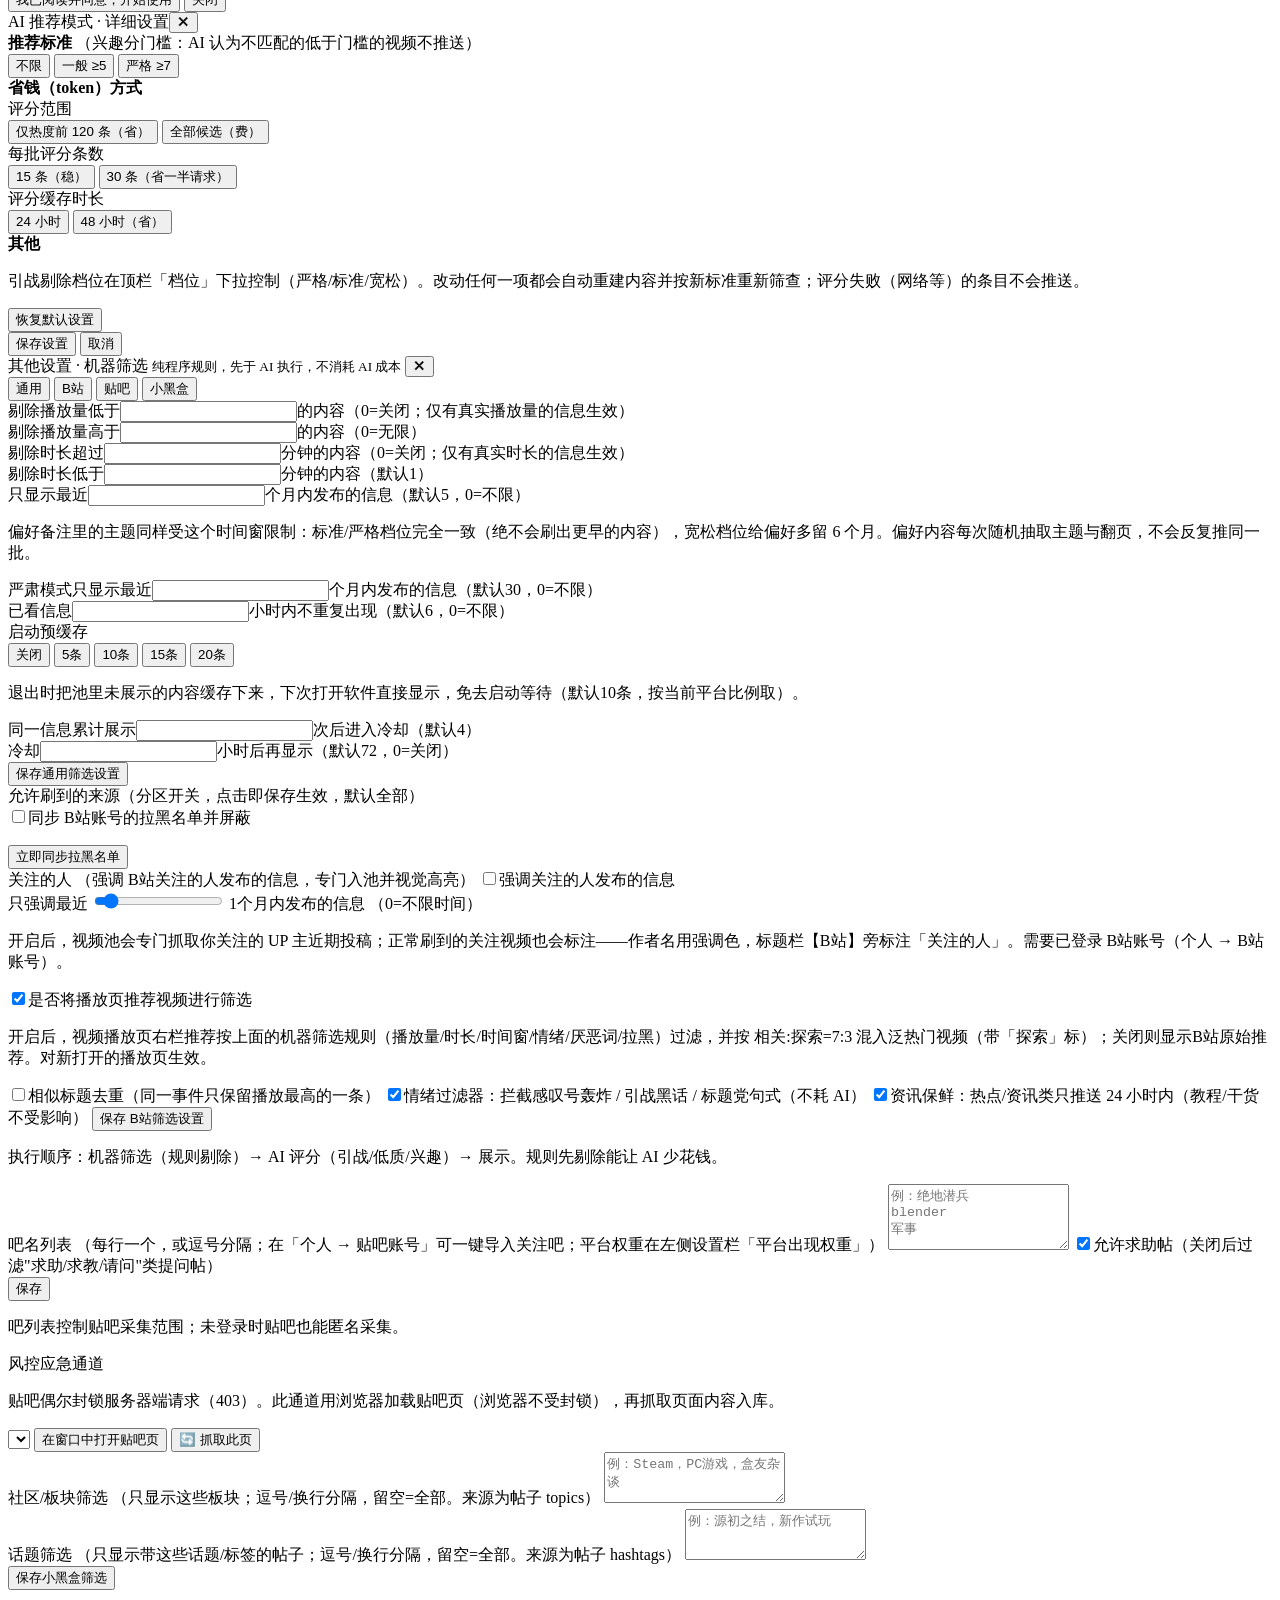
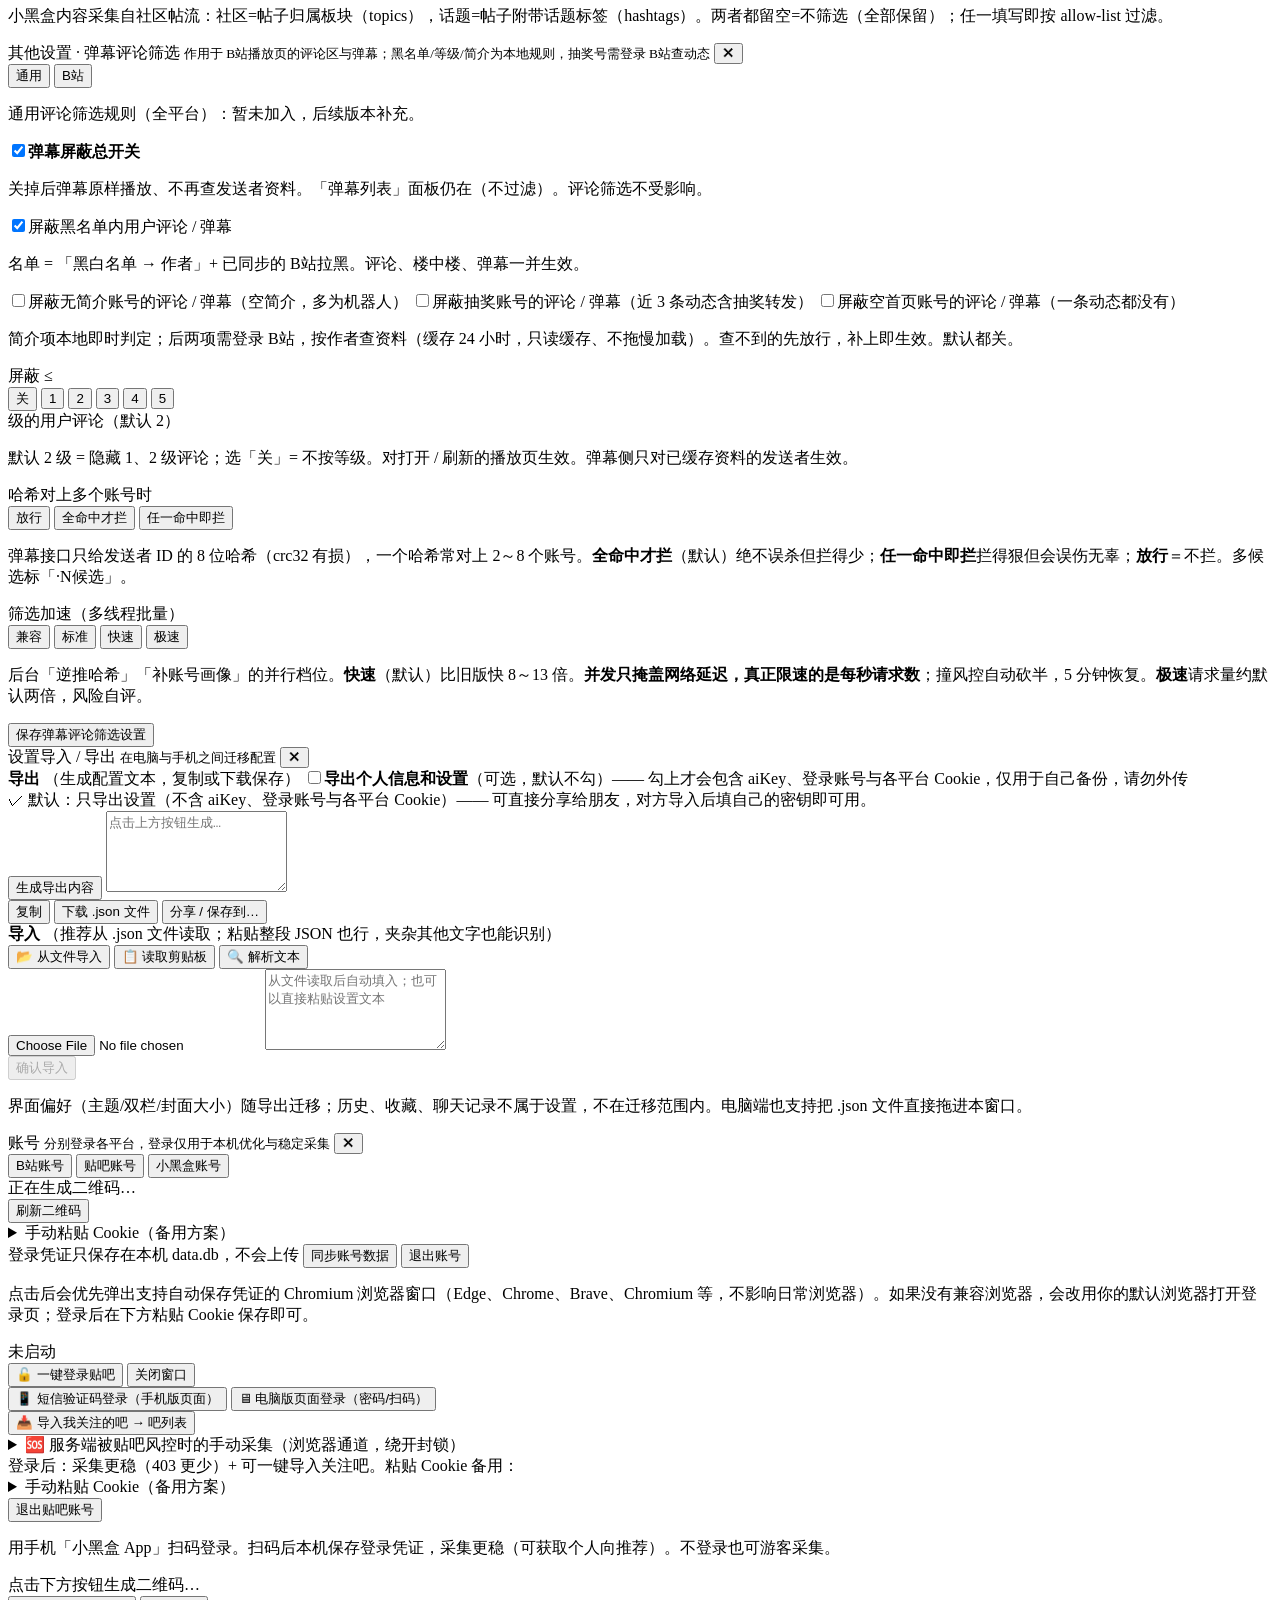
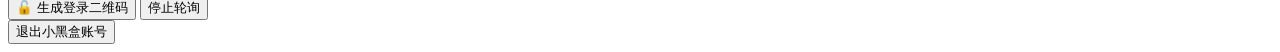
==== commit 30a16906: "v0.3.1.41dsk: 评论筛选三处修复 + 项目清理与 .gitignore 完善 评论筛选器 bilibili-cfilter.user.js 重写为 v0.3.1.41: - 标记式过滤: " ====
--- a/desktop/web/index.html
+++ b/desktop/web/index.html
@@ -16,8 +16,9 @@
     <button id="railHide" title="隐藏全部设置文字(点击空白处恢复)">👁</button>
     <div id="railBody">
       <button id="btnDisclaimer" class="rail-open">📄 查看免责声明</button>
-      <div class="credit">该项目由 <b>西伯利亚玉米淀粉</b> 制作，<b>严禁商用</b>，如有疑问请联系 <b>QQ：2925672490</b></div>
+      <div class="credit">该项目由 <b>西伯利亚玉米淀粉</b> 制作，<b>严禁商用</b>，反馈交流群 <b>QQ：533068204</b></div>
       <button id="btnMachine" class="rail-open">🔧 其他设置 · 机器筛选</button>
+      <button id="btnCommentFilter" class="rail-open">💬 其他设置 · 弹幕评论筛选</button>
       <details open>
         <summary>主题设置</summary>
         <div class="sec">
@@ -26,7 +27,12 @@
             <button data-theme="dark" class="seg on">🌙 黑夜</button>
             <button data-theme="light" class="seg">☀ 白天</button>
           </div>
-          <label>强调色（按钮/徽标/高亮的特殊颜色）</label>
+          <label title="点开信息弹独立小窗，可再塞回标签页。只管「点开信息」默认怎么打开：关掉后点开信息就是普通标签页，仍可把任意标签页拖出成悬浮窗">信息以新窗口形式打开</label>
+          <div class="row" id="openModeRow">
+            <button data-open="1" class="seg on">开启（默认）</button>
+            <button data-open="0" class="seg">关闭</button>
+          </div>
+          <label title="按钮 / 徽标 / 高亮的特殊颜色">强调色</label>
           <div id="accentRow" class="swatches"></div>
           <div id="customAccentRow" class="swatches custom-accent-row">
             <label class="custom-accent-picker" title="自定义强调色">
@@ -35,7 +41,7 @@
             </label>
             <span class="custom-accent-hint">自定义</span>
           </div>
-          <label>背景颜色（预设/自定义，深度滑条调深浅；标签栏与设置栏同步适配）</label>
+          <label title="预设或自定义；深度滑条调深浅；标签栏与设置栏同步适配">背景颜色</label>
           <div id="bgRow" class="swatches"></div>
           <div id="bgCustomRow" class="swatches custom-accent-row">
             <label class="custom-accent-picker" title="自定义背景颜色">
@@ -45,11 +51,11 @@
             <span class="custom-accent-hint">自定义</span>
             <button type="button" class="seg" id="bgResetBtn" title="清除背景颜色与深度，回到默认">恢复默认</button>
           </div>
-          <label>颜色深度（1=白天深度，10=黑夜深度）</label>
+          <label title="1 = 白天深度，10 = 黑夜深度">颜色深度</label>
           <div class="row" id="bgDepthRow">
             <input type="range" id="bgDepth" min="1" max="10" step="1" value="1" style="flex:1">
           </div>
-          <label>字体大小（选择即生效，自动记住）</label>
+          <label title="选择即生效，自动记住">字体大小</label>
           <div class="row" id="fontRow">
             <button data-font="small" class="seg on">小（默认）</button>
             <button data-font="medium" class="seg">中</button>
@@ -61,7 +67,7 @@
             <button data-layout="dual" class="seg">双栏</button>
             <button data-layout="big" class="seg">大图</button>
           </div>
-          <label>推荐理由（💡舒适区等，占卡片高度）</label>
+          <label title="💡舒适区等标签，会占用卡片高度">推荐理由</label>
           <div class="row" id="reasonRow">
             <button data-reason="hide" class="seg on">隐藏（默认）</button>
             <button data-reason="show" class="seg">显示</button>
@@ -73,7 +79,7 @@
             <button data-cov="l" class="seg">大</button>
             <button data-cov="xl" class="seg">特大</button>
           </div>
-          <label>预览放大（悬停封面播放时的画面倍率）</label>
+          <label title="悬停封面播放时的画面倍率">预览放大</label>
           <div class="row" id="pvRow">
             <button data-v="1" class="seg">×1（不放大）</button>
             <button data-v="1.5" class="seg">×1.5</button>
@@ -87,7 +93,7 @@
       <details open>
         <summary>画质增强设置</summary>
         <div class="sec">
-          <label>AI超分（Anime4K/ACNet 实时超分，用显卡跑 12 层卷积网络。关闭|轻|标准|高|旗舰 五档 = <b>细节注入强度</b>：档位越高，网络细节注入与自适应锐化越强、也越吃显卡；轻最保守、旗舰最进取。任何档位都保证"开超分不会比关超分更糊/更暗"）</label>
+          <label title="Anime4K/ACNet 实时超分。关闭|轻|标准|高|旗舰 五档 = 细节注入强度：档位越高越清晰、越吃显卡；任何档位都不会比关超分更糊/更暗">AI超分</label>
           <div class="row" id="srLevelRow">
             <button data-level="关" class="seg on">关（默认）</button>
             <button data-level="轻" class="seg">轻</button>
@@ -95,36 +101,35 @@
             <button data-level="高" class="seg">高</button>
             <button data-level="旗舰" class="seg">旗舰</button>
           </div>
-          <label>超分倍率（1|1.25|1.5|2 = <b>网络输入的档位</b>：1× 只按屏幕需要处理（最省），2× 让网络看到完整源分辨率（最清晰、最吃显卡）。倍数越高，重建出的纹理与边缘越多）</label>
+          <label title="1|1.25|1.5|2 = 网络输入档位：倍数越高重建越清晰、越吃显卡；1× 最省，2× 最清晰">超分倍率</label>
           <div class="row" id="srScaleRow">
             <button data-scale="1" class="seg">1×</button>
             <button data-scale="1.25" class="seg">1.25×</button>
             <button data-scale="1.5" class="seg">1.5×</button>
             <button data-scale="2" class="seg on">2×（默认）</button>
           </div>
-          <label>当画面本来就 1:1（屏幕不需要放大）时不会启动超分：那一档浏览器原画已是最优，跑网络只会先缩再重建、必然更糊。需要放大的场合（例如 1080p 源放到 2K/4K 屏）才工作。播放画面里静止的部分（人物特写等）始终保持网络重建的细节，运动部分自动回到原画以保证流畅。</label>
-          <label>增强强度（关闭|轻|中|强 四档一体；锐化+色彩饱和/对比微增）</label>
+          <p class="tip" title="画面 1:1（无需放大）时不启动超分，避免先缩再重建反而更糊；静止画面保持网络重建细节，运动部分回原画保证流畅。">画面 1:1 时不启动超分</p>
+          <label title="关闭|轻|中|强 四档；锐化 + 色彩饱和 / 对比微增">增强强度</label>
           <div class="row" id="bqLevelRow">
             <button data-level="关闭" class="seg">关闭</button>
             <button data-level="轻" class="seg">轻</button>
             <button data-level="中" class="seg on">中（默认）</button>
             <button data-level="强" class="seg">强</button>
           </div>
-          <label>切换后对「新打开的B站标签页」生效；已打开的页面刷新后生效。</label>
-          <label>播放页自有UI（B站视频页的评论区与右侧推荐替换为本应用自建界面——无广告无引流；播放器/弹幕/三连保持原生，超分管线不受影响）</label>
+          <p class="tip" title="切换后对「新打开的B站标签页」生效；已打开的页面刷新后生效。">切换后对「新打开的B站标签页」生效</p>
+          <label title="用自建界面替换 B站评论区与右侧推荐——无广告无引流；播放器 / 弹幕 / 三连与超分保持原生">播放页自有UI</label>
           <div class="row" id="ownuiRow">
             <button data-ownui="0" class="seg">关闭</button>
             <button data-ownui="1" class="seg on">开启（默认）</button>
           </div>
-          <label>切换后对「新打开的B站标签页」生效；已打开的页面刷新后生效。</label>
+          <p class="tip" title="切换后对「新打开的B站标签页」生效；已打开的页面刷新后生效。">切换后对「新打开的B站标签页」生效</p>
         </div>
       </details>
       <details open>
         <summary>AI 配置</summary>
         <div class="sec">
           <div class="ai-mode-box">
-            <div class="ai-mode-head"><b>AI 功能总开关</b>
-              <span class="tip-inline">（关闭后评分筛查/推荐理由/AI 聊天/自动加词全部停用，不消耗 token）</span></div>
+            <div class="ai-mode-head"><b title="关闭后评分筛查 / 推荐理由 / AI 聊天 / 自动加词全部停用，不消耗 token">AI 功能总开关</b></div>
             <button id="aiMainToggle" class="ai-mode-btn off">开启 AI 功能</button>
             <p class="tip" id="aiMainState">状态：已关闭（不消耗 token）</p>
           </div>
@@ -160,8 +165,7 @@
             </div>
           </div>
           <div class="ai-mode-box">
-            <div class="ai-mode-head"><b>AI 推荐模式</b>
-              <span class="tip-inline">（所有视频都经过 AI 筛选并给出推荐理由后再推送；消耗 token 较大，但信息更优质）</span></div>
+            <div class="ai-mode-head"><b title="所有视频都经过 AI 筛选并给出推荐理由后再推送；消耗 token 较大，但信息更优质">AI 推荐模式</b></div>
             <button id="aiModeToggle" class="ai-mode-btn off">开启 AI 推荐模式</button>
             <button id="aiModeDetail" class="alt small-op">🔧 详细设置</button>
             <p class="tip" id="aiModeState">状态：关闭 · 按热度与机器规则推送（不消耗 AI）</p>
@@ -178,10 +182,7 @@
         <summary>AI 悬浮窗（仅电脑版）</summary>
         <div class="sec" id="floatBallSec">
           <div class="fb-box">
-            <div class="ai-mode-head"><b>屏幕悬浮球</b>
-              <span class="tip-inline">（悬浮在屏幕上的小球，单击展开 AI 助手：验证真实性 / 生成回怼。
-                面板右上「✕ 隐藏」可把小球收进屏幕边缘，靠边那条细线点一下就回来；
-                拖动小球贴到屏幕边缘松手也是隐藏。右键小球另有菜单）</span></div>
+            <div class="ai-mode-head"><b title="悬浮在屏幕上的小球，单击展开 AI 助手：验证真实性 / 生成回怼。面板右上「✕ 隐藏」可把小球收进屏幕边缘，靠边那条细线点一下就回来；拖动小球贴到屏幕边缘松手也是隐藏。右键小球另有菜单">屏幕悬浮球</b></div>
             <div class="fb-acts">
               <button id="floatBallToggle" class="ai-mode-btn off">开启悬浮窗</button>
               <button id="floatBallFind" class="ai-mode-btn">找不到球？点这里定位</button>
@@ -198,7 +199,7 @@
           <textarea id="prefsNote" rows="4" placeholder="例：喜欢独立游戏和数码评测，讨厌流量明星八卦，多推技术向内容…"></textarea>
           <button id="prefsSave">保存备注</button>
           <hr style="border:none;border-top:1px solid var(--line);margin:4px 0">
-          <label>厌恶备注（告诉AI你烦什么，机器也会同步屏蔽）</label>
+          <label title="告诉 AI 你烦什么，机器也会同步屏蔽">厌恶备注</label>
           <textarea id="dislikeNote" rows="3" placeholder="例：流量明星八卦、引战言论、氪金抽卡、营销广告（用逗号分隔，生效最快）"></textarea>
           <button id="dislikeSave">保存厌恶</button>
         </div>
@@ -207,9 +208,9 @@
       <details>
         <summary>平台出现权重</summary>
         <div class="sec">
-          <label>平台出现权重 <span class="tip-inline">（互比：占比 = 该平台权重 ÷ 所有平台权重之和；0 = 该平台不出；点击即保存生效）</span></label>
+          <label title="互比：占比 = 该平台权重 ÷ 所有平台权重之和；0 = 该平台不出；点击即保存生效">平台出现权重</label>
           <div id="platWeightRows"></div>
-          <p class="tip">各平台独立控制混排占比；贴吧的吧名列表/求助帖开关在「🔧 其他设置 · 机器筛选 → 贴吧」里，小黑盒的社区/话题筛选在「…机器筛选 → 小黑盒」里。</p>
+          <p class="tip" title="各平台独立控制混排占比；贴吧的吧名列表 / 求助帖开关在「🔧 其他设置 · 机器筛选 → 贴吧」里，小黑盒的社区 / 话题筛选在「…机器筛选 → 小黑盒」里。">各平台独立控制混排占比</p>
         </div>
       </details>
 
@@ -236,11 +237,11 @@
         <div class="sec">
           <button id="btnIoOpen" class="rail-open">📤 设置导入 / 导出</button>
           <button id="btnClearLog">清空历史/收藏/聊天</button>
-          <p class="tip">设置导出含 AI 配置/筛选规则/黑白名单等，可在电脑与手机之间互相迁移。数据保存在本机 data.db，卸载不影响。</p>
+          <p class="tip" title="设置导出含 AI 配置 / 筛选规则 / 黑白名单等，可在电脑与手机之间互相迁移；数据保存在本机 data.db，卸载不影响。">导出可跨设备迁移设置；数据只存本机</p>
         </div>
       </details>
 
-      <footer>洞鉴虚明 v0.3.1.8dsk<br>数据只存本机</footer>
+      <footer>洞鉴虚明 v0.3.1.41dsk<br>数据只存本机</footer>
     </div>
   </aside>
 
@@ -579,6 +580,77 @@
   </div>
 </div>
 
+<!-- 评论筛选弹窗（通用 / B站 标签页） -->
+<div id="commentFilterModal" class="modal hidden">
+  <div class="modal-card">
+    <header>
+      <span>其他设置 · 弹幕评论筛选 <small>作用于 B站播放页的评论区与弹幕；黑名单/等级/简介为本地规则，抽奖号需登录 B站查动态</small></span>
+      <button id="cfClose" class="x">✕</button>
+    </header>
+    <div class="acct-tabs">
+      <button id="cfTabGeneral" class="tab on">通用</button>
+      <button id="cfTabBili" class="tab">B站</button>
+    </div>
+    <div class="modal-body">
+      <!-- 通用页（预留） -->
+      <div id="cfGeneral">
+        <div class="m-group">
+          <p class="tip">通用评论筛选规则（全平台）：暂未加入，后续版本补充。</p>
+        </div>
+      </div>
+      <!-- B站页 -->
+      <div id="cfBili" class="hidden">
+        <div class="m-group">
+          <label class="m-row"><input type="checkbox" id="cfDmOn" checked><span><b>弹幕屏蔽总开关</b></span></label>
+          <p class="tip">关掉后弹幕原样播放、不再查发送者资料。「弹幕列表」面板仍在（不过滤）。评论筛选不受影响。</p>
+        </div>
+        <div class="m-group">
+          <label class="m-row"><input type="checkbox" id="cfBlkOn" checked><span>屏蔽黑名单内用户评论 / 弹幕</span></label>
+          <p class="tip">名单 = 「黑白名单 → 作者」+ 已同步的 B站拉黑。评论、楼中楼、弹幕一并生效。</p>
+        </div>
+        <div class="m-group">
+          <label class="m-row"><input type="checkbox" id="cfBlkMystery"><span>屏蔽无简介账号的评论 / 弹幕（空简介，多为机器人）</span></label>
+          <label class="m-row"><input type="checkbox" id="cfBlkLottery"><span>屏蔽抽奖账号的评论 / 弹幕（近 3 条动态含抽奖转发）</span></label>
+          <label class="m-row"><input type="checkbox" id="cfBlkEmpty"><span>屏蔽空首页账号的评论 / 弹幕（一条动态都没有）</span></label>
+          <p class="tip">简介项本地即时判定；后两项需登录 B站，按作者查资料（缓存 24 小时，只读缓存、不拖慢加载）。查不到的先放行，补上即生效。默认都关。</p>
+          <div class="m-row"><span>屏蔽 ≤</span>
+            <div class="row" id="cfLvlRow">
+              <button data-v="0" class="seg">关</button>
+              <button data-v="1" class="seg">1</button>
+              <button data-v="2" class="seg on">2</button>
+              <button data-v="3" class="seg">3</button>
+              <button data-v="4" class="seg">4</button>
+              <button data-v="5" class="seg">5</button>
+            </div>
+            <span>级的用户评论（默认 2）</span>
+          </div>
+          <p class="tip">默认 2 级 = 隐藏 1、2 级评论；选「关」= 不按等级。对打开 / 刷新的播放页生效。弹幕侧只对已缓存资料的发送者生效。</p>
+          <div id="cfDmBody">
+          <div class="m-row"><span>哈希对上多个账号时</span>
+            <div class="row" id="cfMultiRow">
+              <button data-v="0" class="seg">放行</button>
+              <button data-v="1" class="seg on">全命中才拦</button>
+              <button data-v="2" class="seg">任一命中即拦</button>
+            </div>
+          </div>
+          <p class="tip">弹幕接口只给发送者 ID 的 8 位哈希（crc32 有损），一个哈希常对上 2～8 个账号。<b>全命中才拦</b>（默认）绝不误杀但拦得少；<b>任一命中即拦</b>拦得狠但会误伤无辜；<b>放行</b>＝不拦。多候选标「·N候选」。</p>
+          </div>
+          <div class="m-row"><span>筛选加速（多线程批量）</span>
+            <div class="row" id="cfSpeedRow">
+              <button data-v="0" class="seg">兼容</button>
+              <button data-v="1" class="seg">标准</button>
+              <button data-v="2" class="seg on">快速</button>
+              <button data-v="3" class="seg">极速</button>
+            </div>
+          </div>
+          <p class="tip">后台「逆推哈希」「补账号画像」的并行档位。<b>快速</b>（默认）比旧版快 8～13 倍。<b>并发只掩盖网络延迟，真正限速的是每秒请求数</b>；撞风控自动砍半，5 分钟恢复。<b>极速</b>请求量约默认两倍，风险自评。</p>
+          <button id="cfSave" class="row-btn">保存弹幕评论筛选设置</button>
+        </div>
+      </div>
+    </div>
+  </div>
+</div>
+
 <!-- 设置导入导出弹窗 -->
 <div id="settingsIoModal" class="modal hidden">
   <div class="modal-card">
@@ -589,7 +661,8 @@
     <div class="modal-body">
       <div class="m-group">
         <label><b>导出</b> <span class="tip-inline">（生成配置文本，复制或下载保存）</span></label>
-        <label class="m-row"><input type="checkbox" id="ioExpCred"><span>包含平台登录凭证（B站/贴吧/小黑盒 Cookie 等，导入方可免扫码直接登录；<b>请勿外传</b>）</span></label>
+        <label class="m-row"><input type="checkbox" id="ioExpPriv"><span><b>导出个人信息和设置</b>（可选，默认不勾）—— 勾上才会包含 aiKey、登录账号与各平台 Cookie，仅用于自己备份，请勿外传</span></label>
+        <div class="hint" id="ioExpWarn">✓ 默认：只导出设置（不含 aiKey、登录账号与各平台 Cookie）—— 可直接分享给朋友，对方导入后填自己的密钥即可用。</div>
         <button id="ioExportGen">生成导出内容</button>
         <textarea id="ioExpText" rows="5" readonly placeholder="点击上方按钮生成…"></textarea>
         <div class="row">
@@ -681,11 +754,11 @@
           <summary>🆘 服务端被贴吧风控时的手动采集（浏览器通道，绕开封锁）</summary>
           <p class="tip">贴吧偶尔会封锁服务器端请求（403）。此通道用浏览器加载贴吧页（浏览器不受封锁），再抓取页面内容入库。</p>
           <div class="row">
-            <select id="tbBrowseKw" class="tb-kw-pick"></select>
-            <button id="tbBrowseOpen" class="alt">在窗口中打开贴吧页</button>
-            <button id="tbBrowseGrab">🔄 抓取此页</button>
-          </div>
-          <span class="hint" id="tbBrowseHint"></span>
+            <select id="tbBrowseKw2" class="tb-kw-pick"></select>
+            <button id="tbBrowseOpen2" class="alt">在窗口中打开贴吧页</button>
+            <button id="tbBrowseGrab2">🔄 抓取此页</button>
+          </div>
+          <span class="hint" id="tbBrowseHint2"></span>
         </details>
         <div class="acct-foot">
           <span>登录后：采集更稳（403 更少）+ 可一键导入关注吧。粘贴 Cookie 备用：</span>
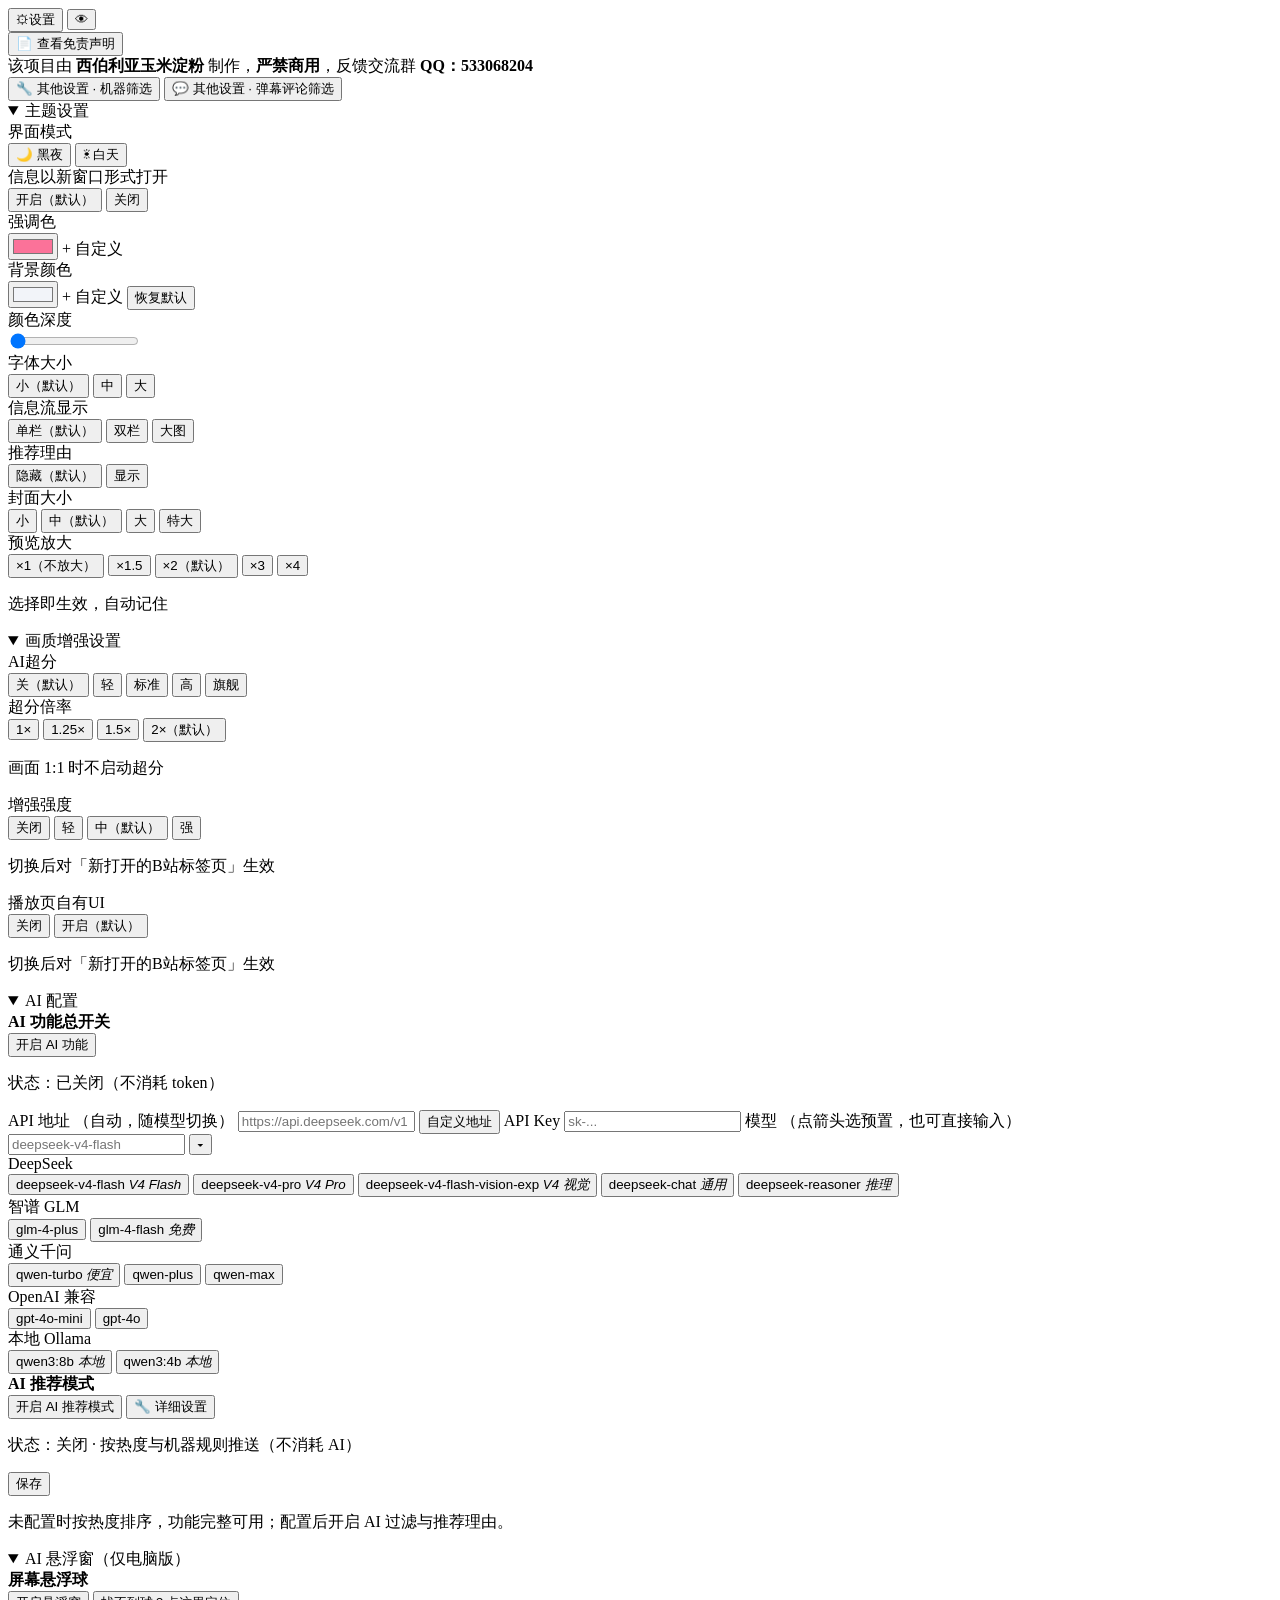
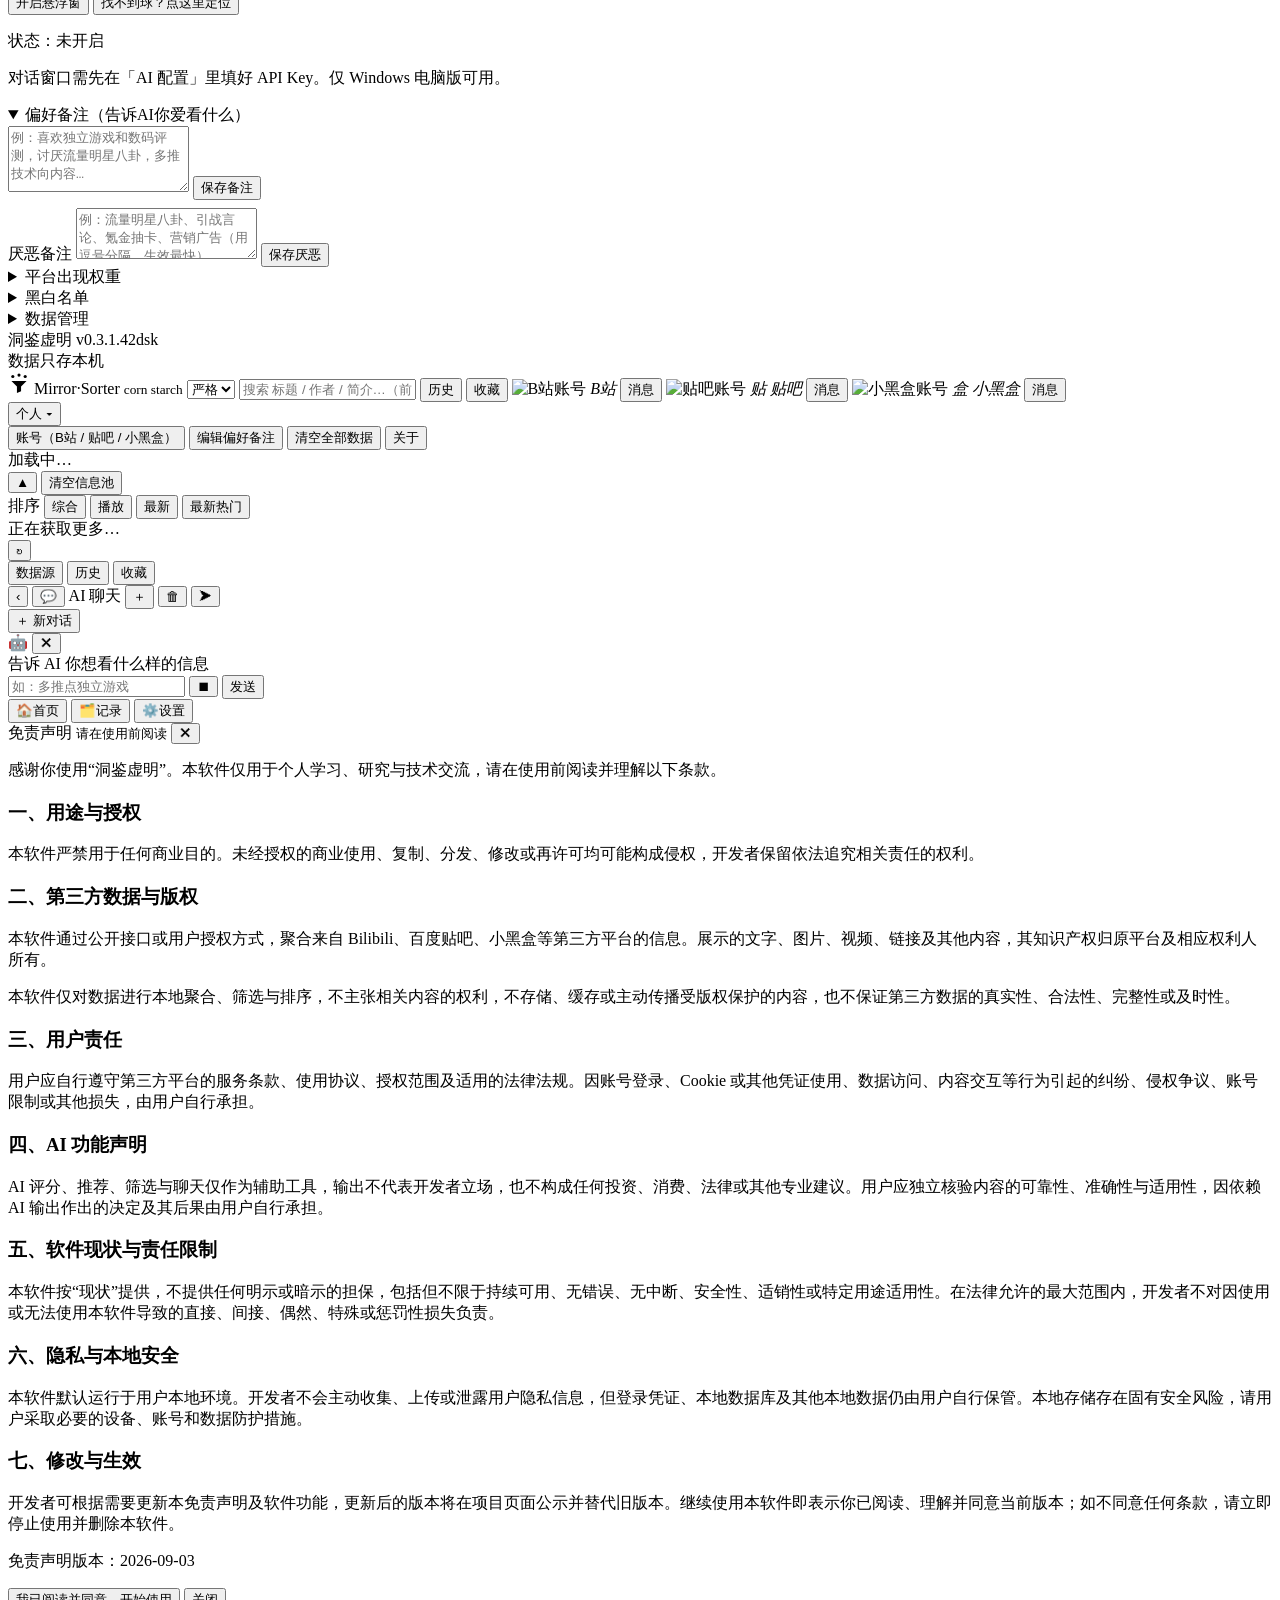
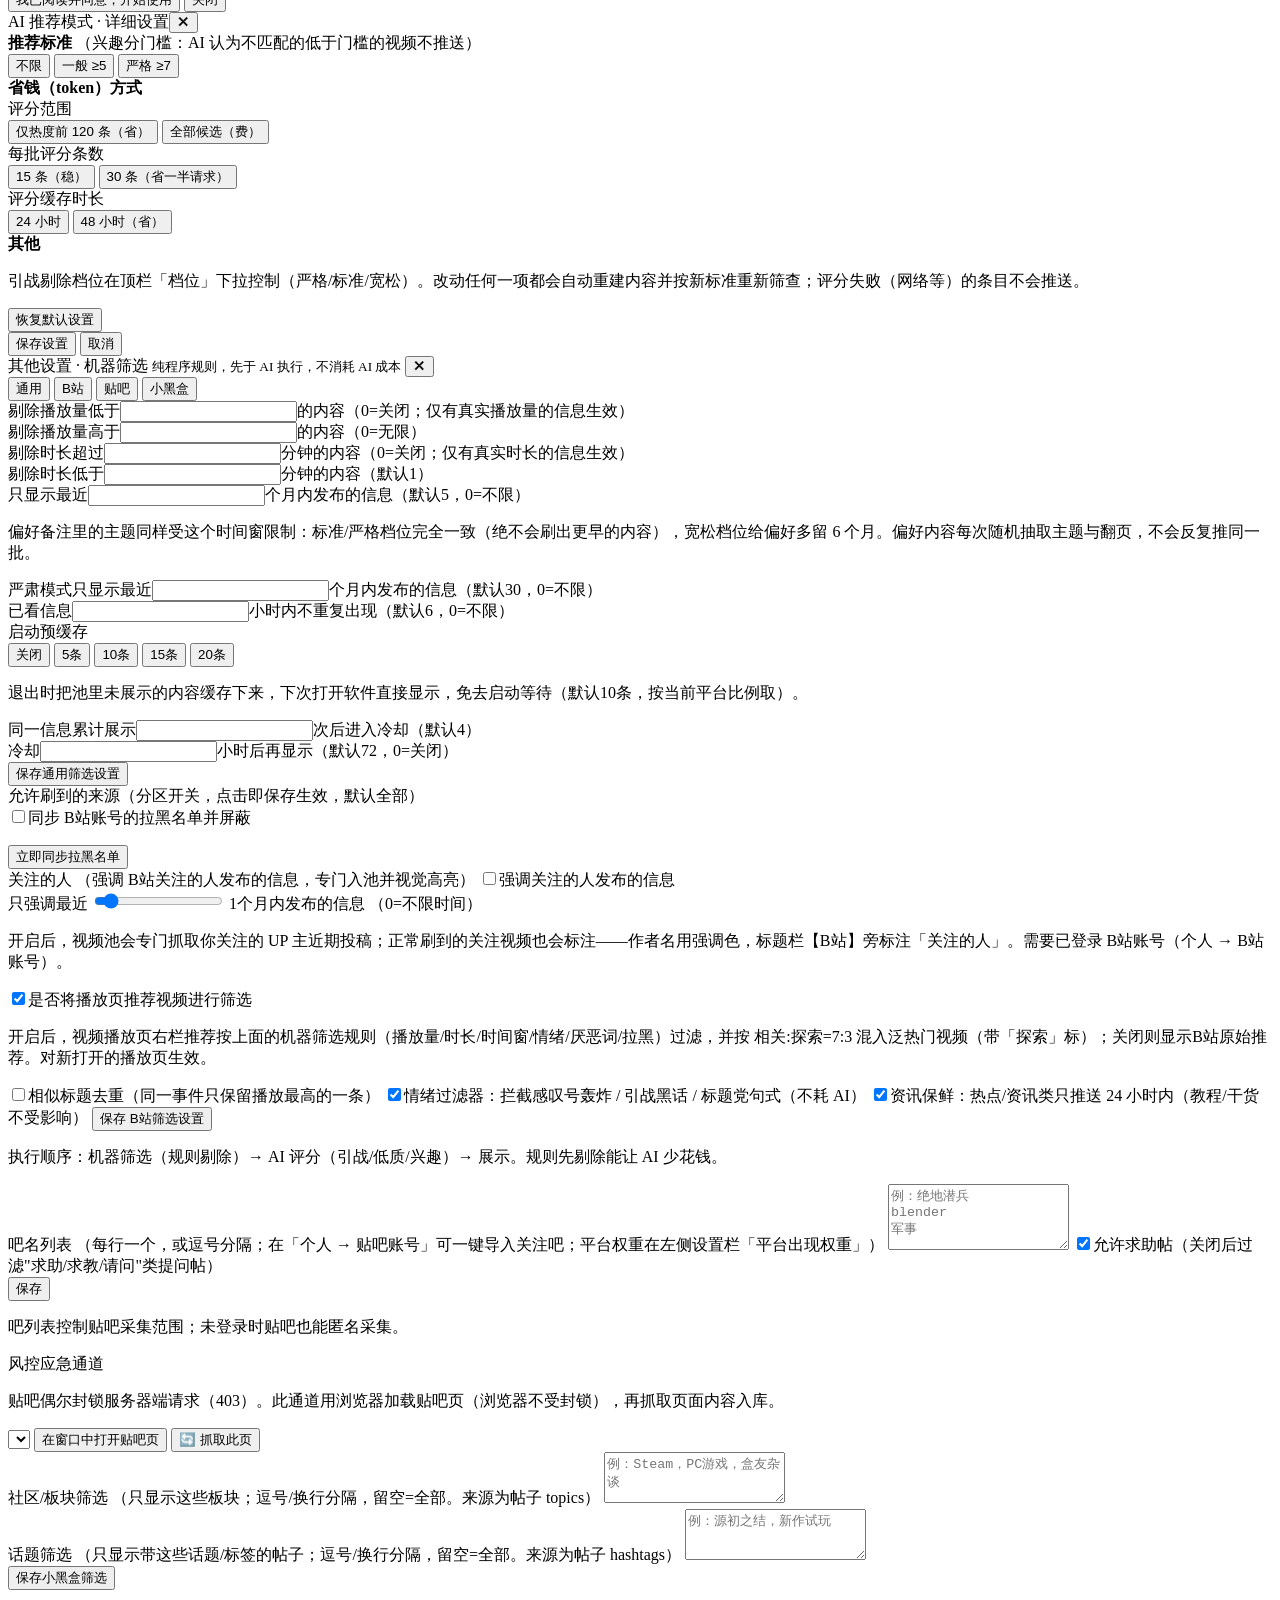
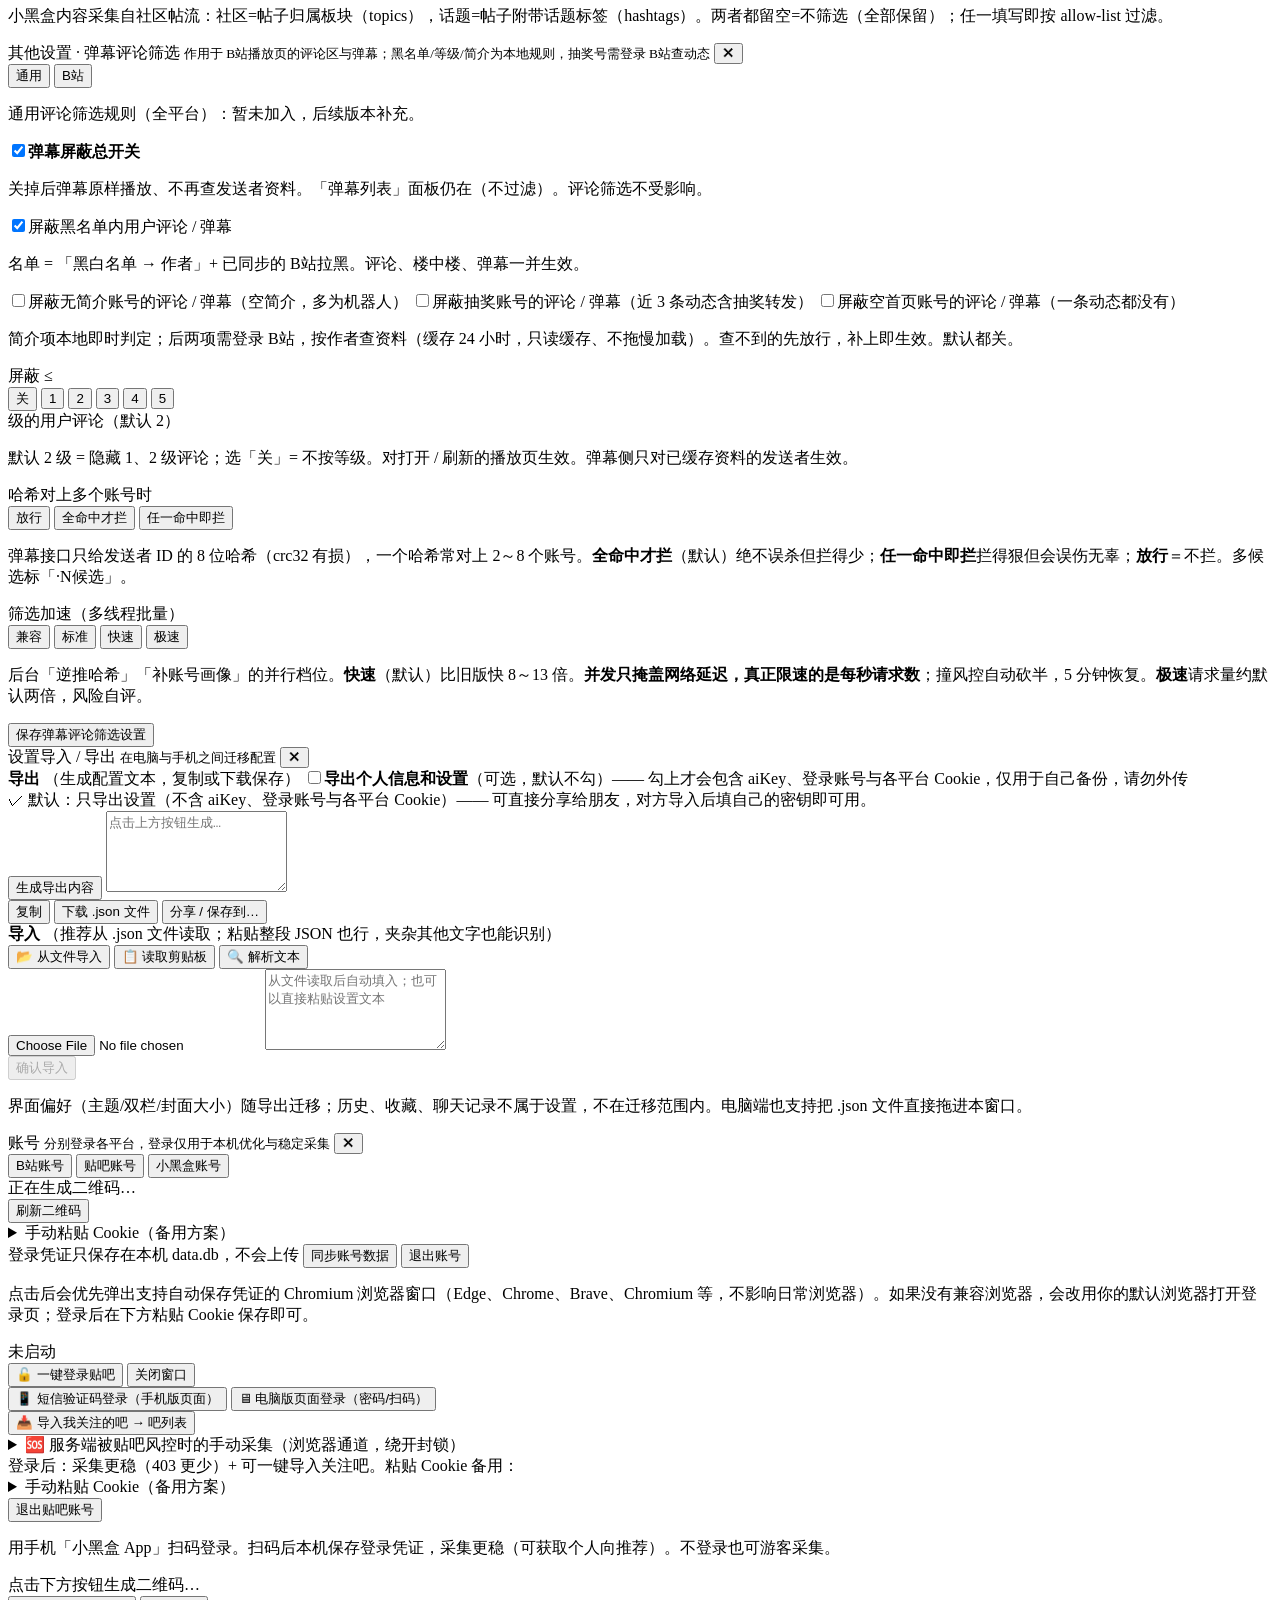
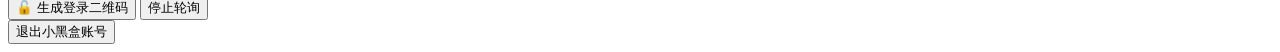
==== commit ff78c33b: "v0.3.1.42dsk: 悬浮窗黑屏根治(补呈现看门狗: 校验+重试) + 机器兼容性 问题: 同一份代码在开发机不黑、在用户机必黑。根因是旧补救 _retext_later 在 0.35/0.9/" ====
--- a/desktop/web/index.html
+++ b/desktop/web/index.html
@@ -241,7 +241,7 @@
         </div>
       </details>
 
-      <footer>洞鉴虚明 v0.3.1.41dsk<br>数据只存本机</footer>
+      <footer>洞鉴虚明 v0.3.1.42dsk<br>数据只存本机</footer>
     </div>
   </aside>
 
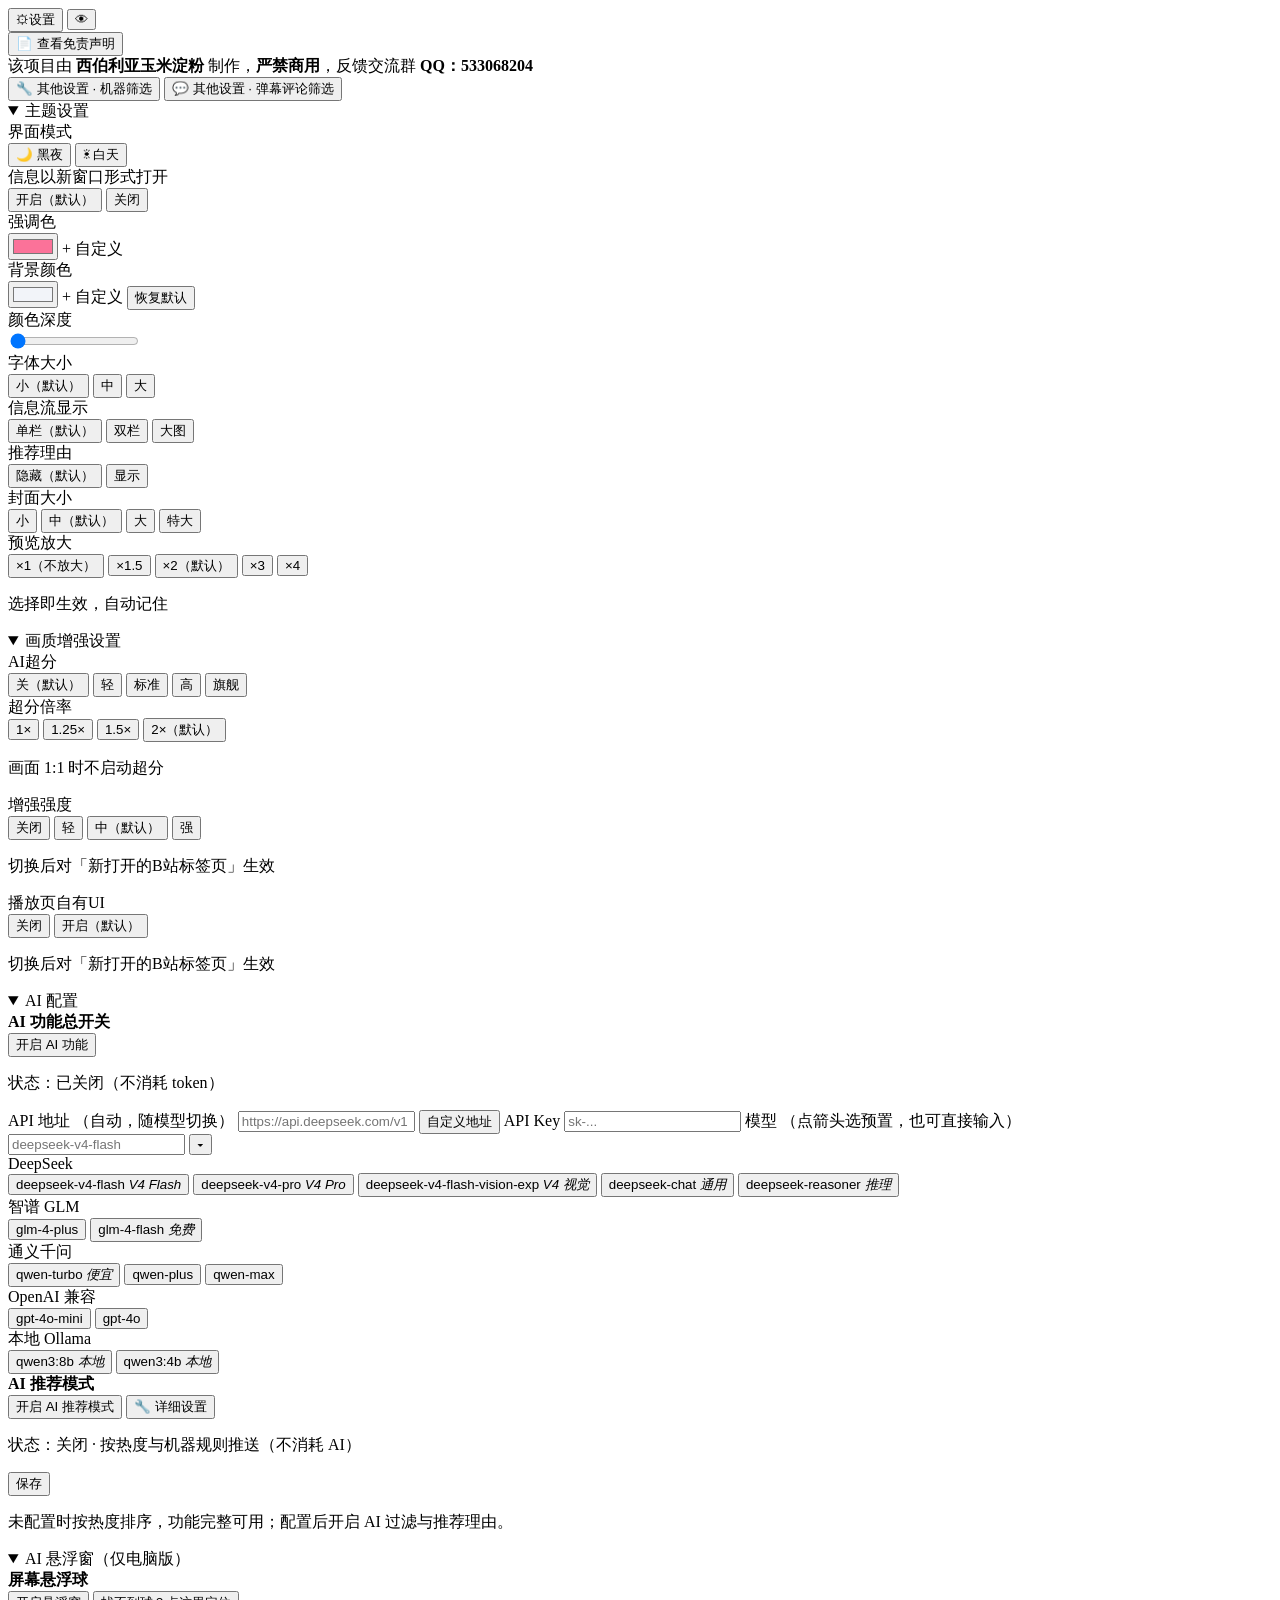
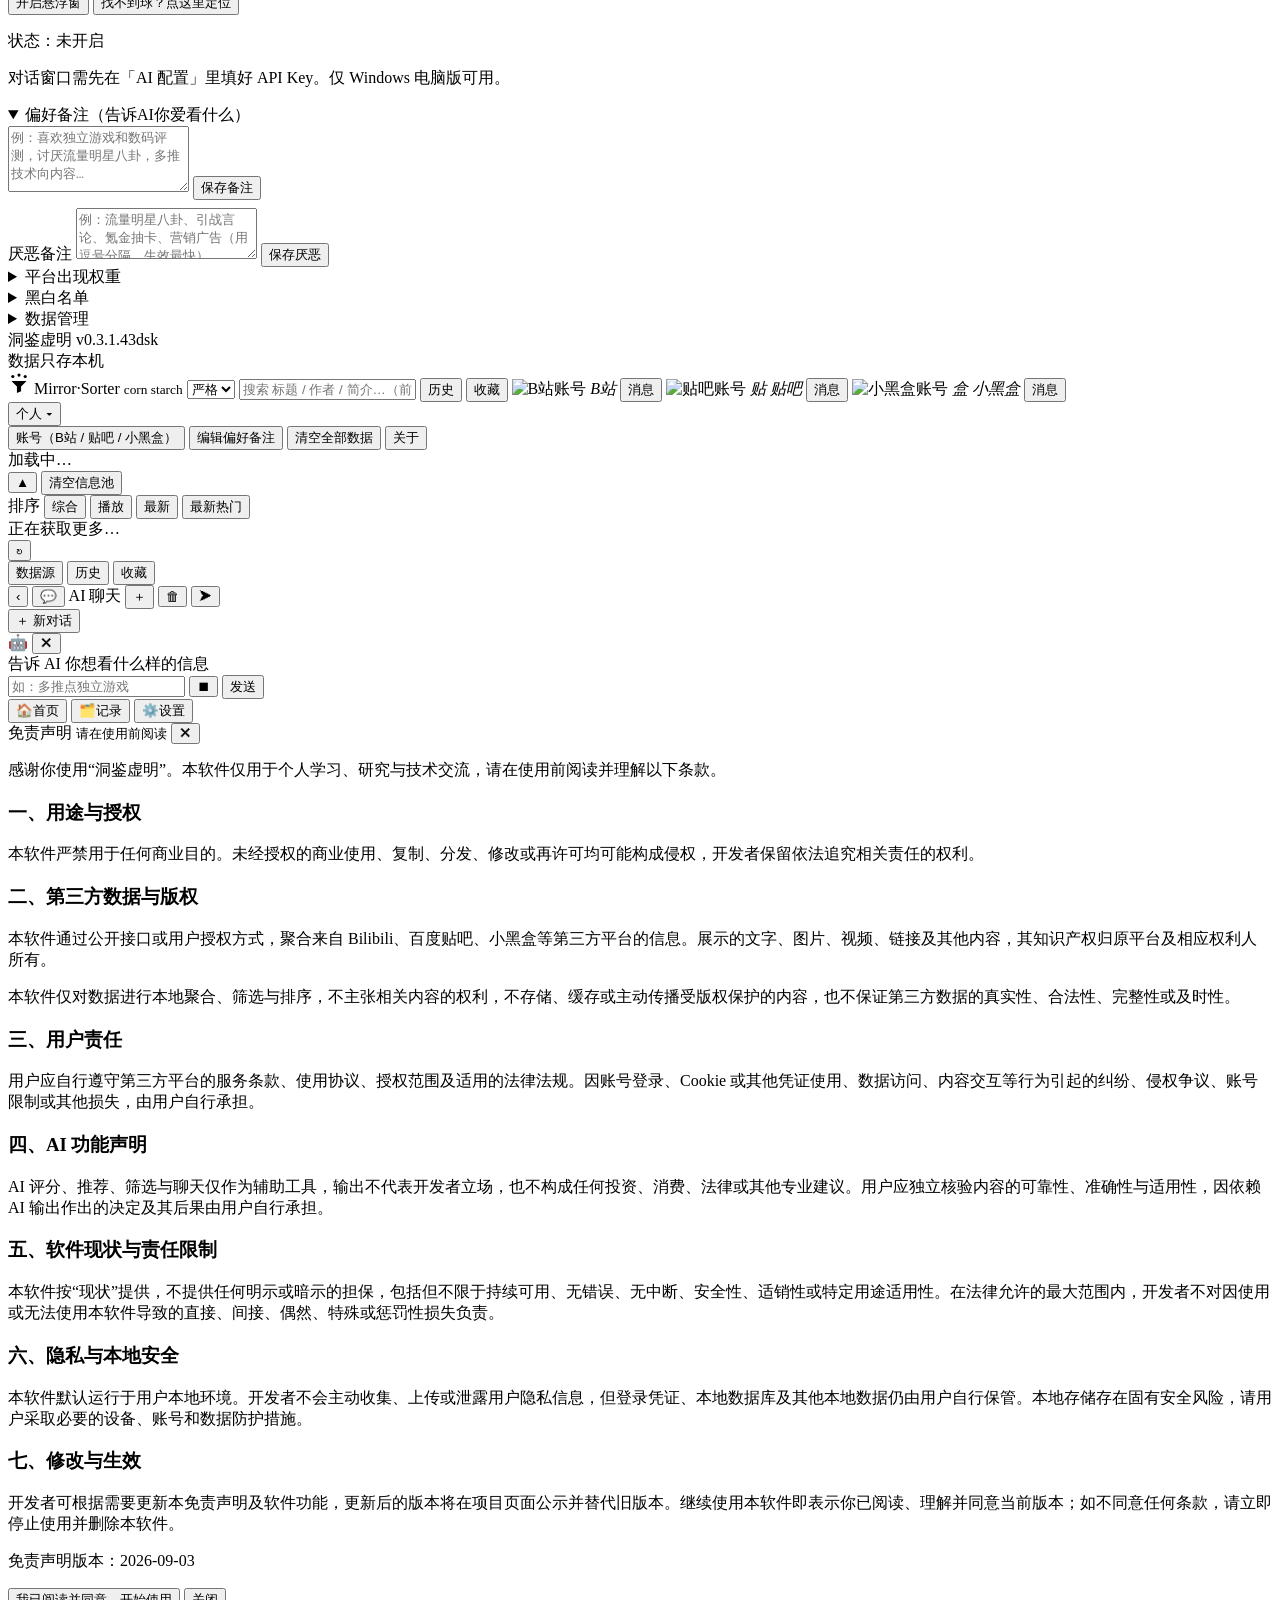
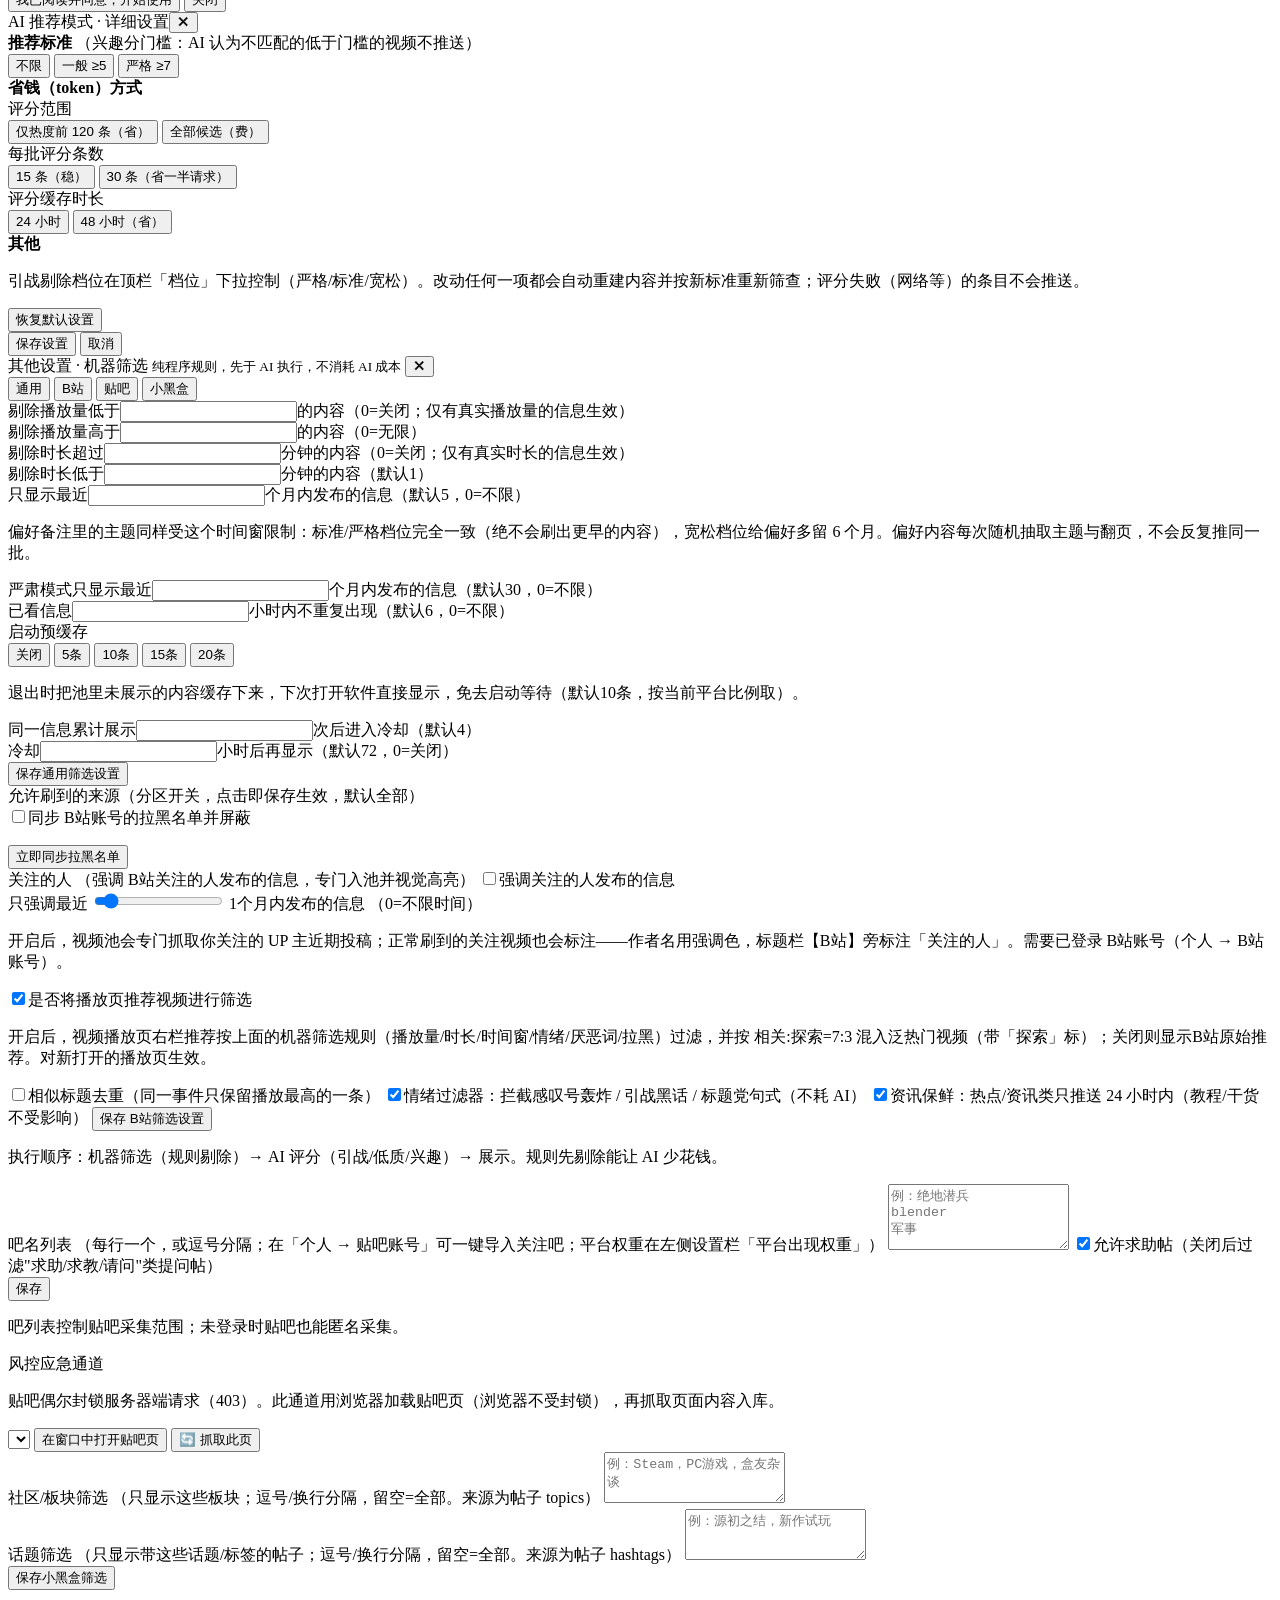
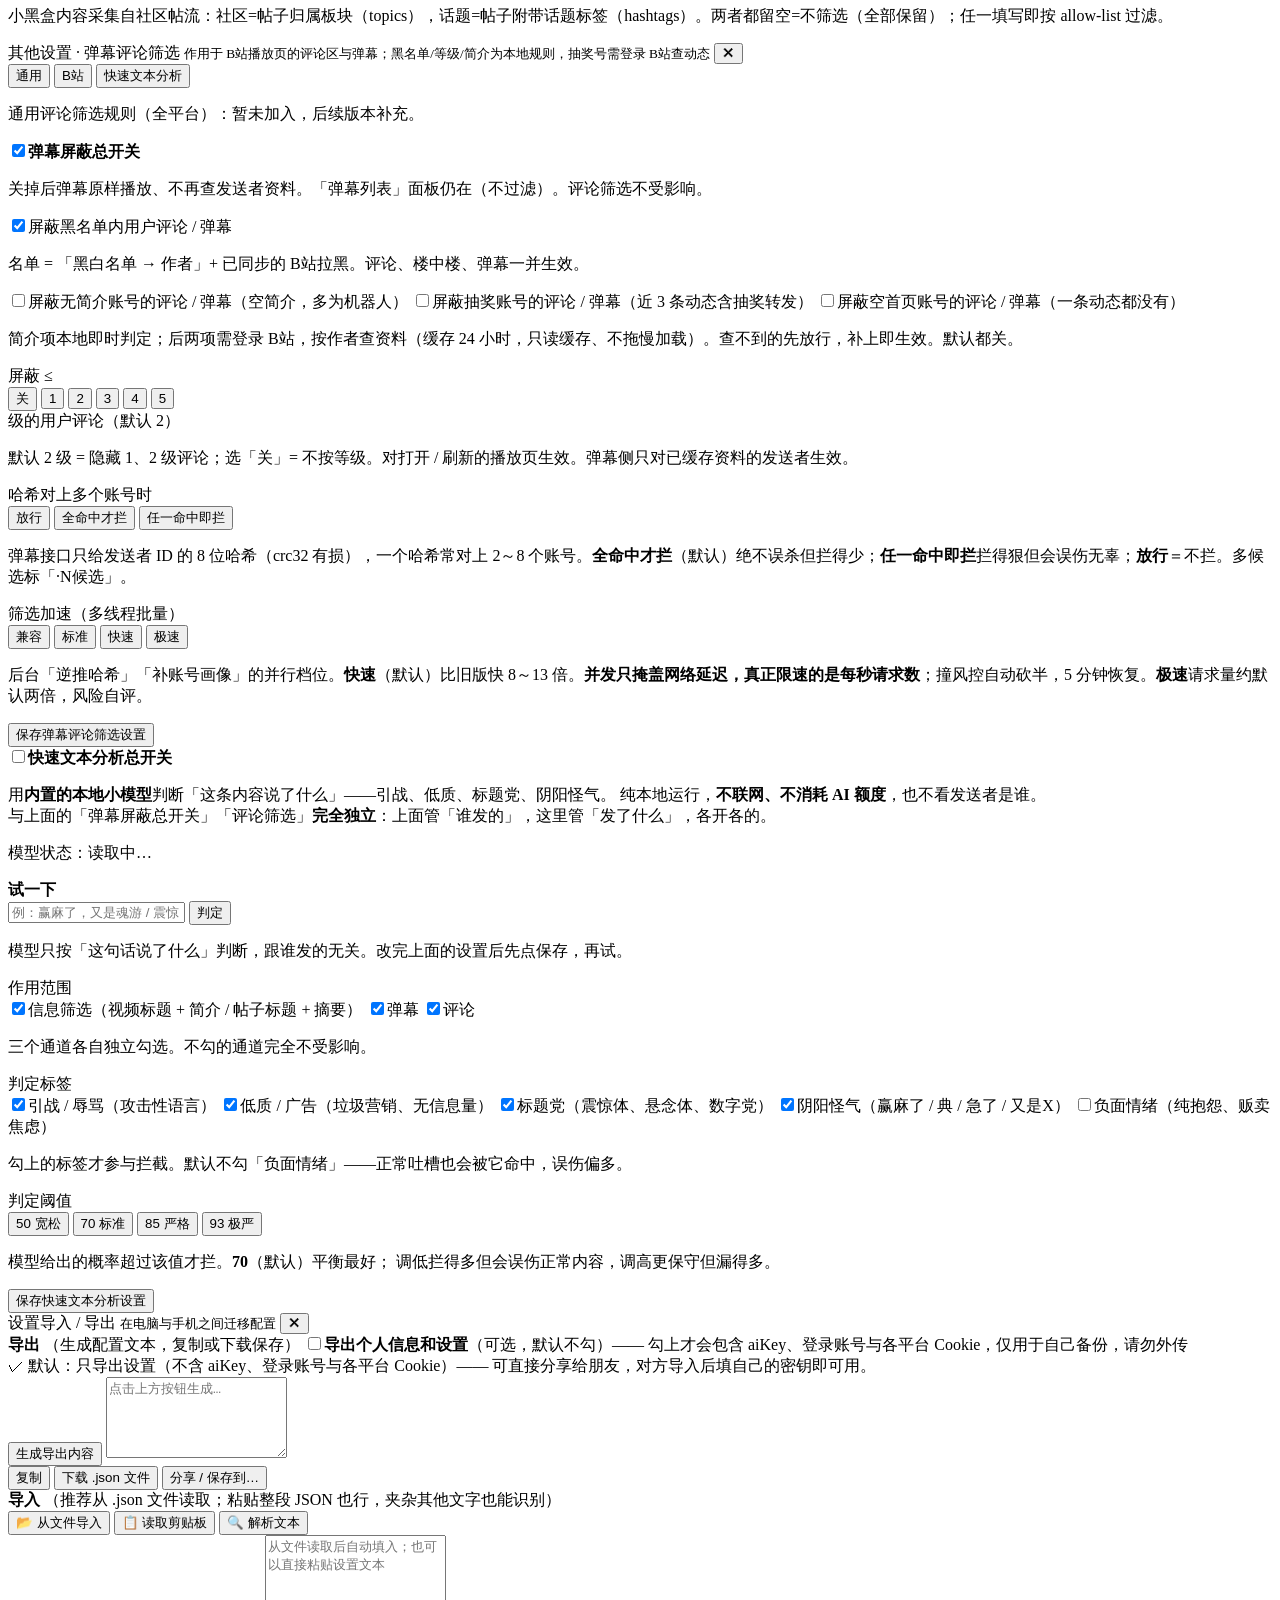
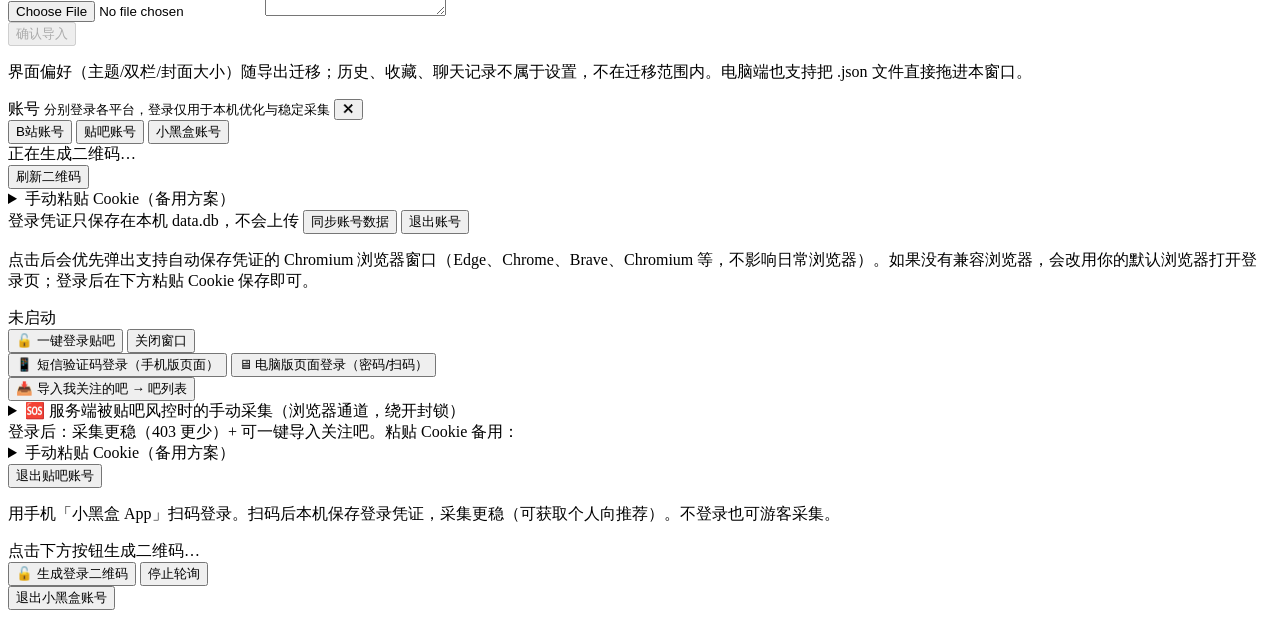
==== commit 40ae854b: "v0.3.1.43dsk: 内置 58MB 快速文本分析模型(标题简介/弹幕/评论 三链路) 训练并内置一个 58.38MB 的多标签中文 fastText 模型, 新增独立于弹幕/评论总开关的 「快" ====
--- a/desktop/web/index.html
+++ b/desktop/web/index.html
@@ -241,7 +241,7 @@
         </div>
       </details>
 
-      <footer>洞鉴虚明 v0.3.1.42dsk<br>数据只存本机</footer>
+      <footer>洞鉴虚明 v0.3.1.43dsk<br>数据只存本机</footer>
     </div>
   </aside>
 
@@ -590,6 +590,7 @@
     <div class="acct-tabs">
       <button id="cfTabGeneral" class="tab on">通用</button>
       <button id="cfTabBili" class="tab">B站</button>
+      <button id="cfTabText" class="tab">快速文本分析</button>
     </div>
     <div class="modal-body">
       <!-- 通用页（预留） -->
@@ -645,6 +646,58 @@
           </div>
           <p class="tip">后台「逆推哈希」「补账号画像」的并行档位。<b>快速</b>（默认）比旧版快 8～13 倍。<b>并发只掩盖网络延迟，真正限速的是每秒请求数</b>；撞风控自动砍半，5 分钟恢复。<b>极速</b>请求量约默认两倍，风险自评。</p>
           <button id="cfSave" class="row-btn">保存弹幕评论筛选设置</button>
+        </div>
+      </div>
+      <!-- 快速文本分析页 -->
+      <div id="cfText" class="hidden">
+        <div class="m-group">
+          <label class="m-row"><input type="checkbox" id="ftOn"><span><b>快速文本分析总开关</b></span></label>
+          <p class="tip">
+            用<b>内置的本地小模型</b>判断「这条内容说了什么」——引战、低质、标题党、阴阳怪气。
+            纯本地运行，<b>不联网、不消耗 AI 额度</b>，也不看发送者是谁。
+            <br>与上面的「弹幕屏蔽总开关」「评论筛选」<b>完全独立</b>：上面管「谁发的」，这里管「发了什么」，各开各的。
+          </p>
+          <p class="tip" id="ftStatus">模型状态：读取中…</p>
+        </div>
+        <div class="m-group">
+          <div class="m-row"><span><b>试一下</b></span></div>
+          <div id="ftProbeRow">
+            <input type="text" id="ftProbeIn" maxlength="64"
+                   placeholder="例：赢麻了，又是魂游 / 震惊！99%的人不知道">
+            <button id="ftProbeBtn" type="button">判定</button>
+          </div>
+          <p class="tip" id="ftProbeOut">模型只按「这句话说了什么」判断，跟谁发的无关。改完上面的设置后先点保存，再试。</p>
+        </div>
+        <div class="m-group">
+          <div class="m-row"><span>作用范围</span></div>
+          <label class="m-row"><input type="checkbox" id="ftVideo" checked><span>信息筛选（视频标题 + 简介 / 帖子标题 + 摘要）</span></label>
+          <label class="m-row"><input type="checkbox" id="ftDm" checked><span>弹幕</span></label>
+          <label class="m-row"><input type="checkbox" id="ftCf" checked><span>评论</span></label>
+          <p class="tip">三个通道各自独立勾选。不勾的通道完全不受影响。</p>
+        </div>
+        <div class="m-group">
+          <div class="m-row"><span>判定标签</span></div>
+          <label class="m-row"><input type="checkbox" id="ftLabFlame" checked><span>引战 / 辱骂（攻击性语言）</span></label>
+          <label class="m-row"><input type="checkbox" id="ftLabSpam" checked><span>低质 / 广告（垃圾营销、无信息量）</span></label>
+          <label class="m-row"><input type="checkbox" id="ftLabClickbait" checked><span>标题党（震惊体、悬念体、数字党）</span></label>
+          <label class="m-row"><input type="checkbox" id="ftLabYy" checked><span>阴阳怪气（赢麻了 / 典 / 急了 / 又是X）</span></label>
+          <label class="m-row"><input type="checkbox" id="ftLabNeg"><span>负面情绪（纯抱怨、贩卖焦虑）</span></label>
+          <p class="tip">勾上的标签才参与拦截。默认不勾「负面情绪」——正常吐槽也会被它命中，误伤偏多。</p>
+        </div>
+        <div class="m-group">
+          <div class="m-row"><span>判定阈值</span>
+            <div class="row" id="ftThreshRow">
+              <button data-v="50" class="seg">50 宽松</button>
+              <button data-v="70" class="seg on">70 标准</button>
+              <button data-v="85" class="seg">85 严格</button>
+              <button data-v="93" class="seg">93 极严</button>
+            </div>
+          </div>
+          <p class="tip">
+            模型给出的概率超过该值才拦。<b>70</b>（默认）平衡最好；
+            调低拦得多但会误伤正常内容，调高更保守但漏得多。
+          </p>
+          <button id="ftSave" class="row-btn">保存快速文本分析设置</button>
         </div>
       </div>
     </div>
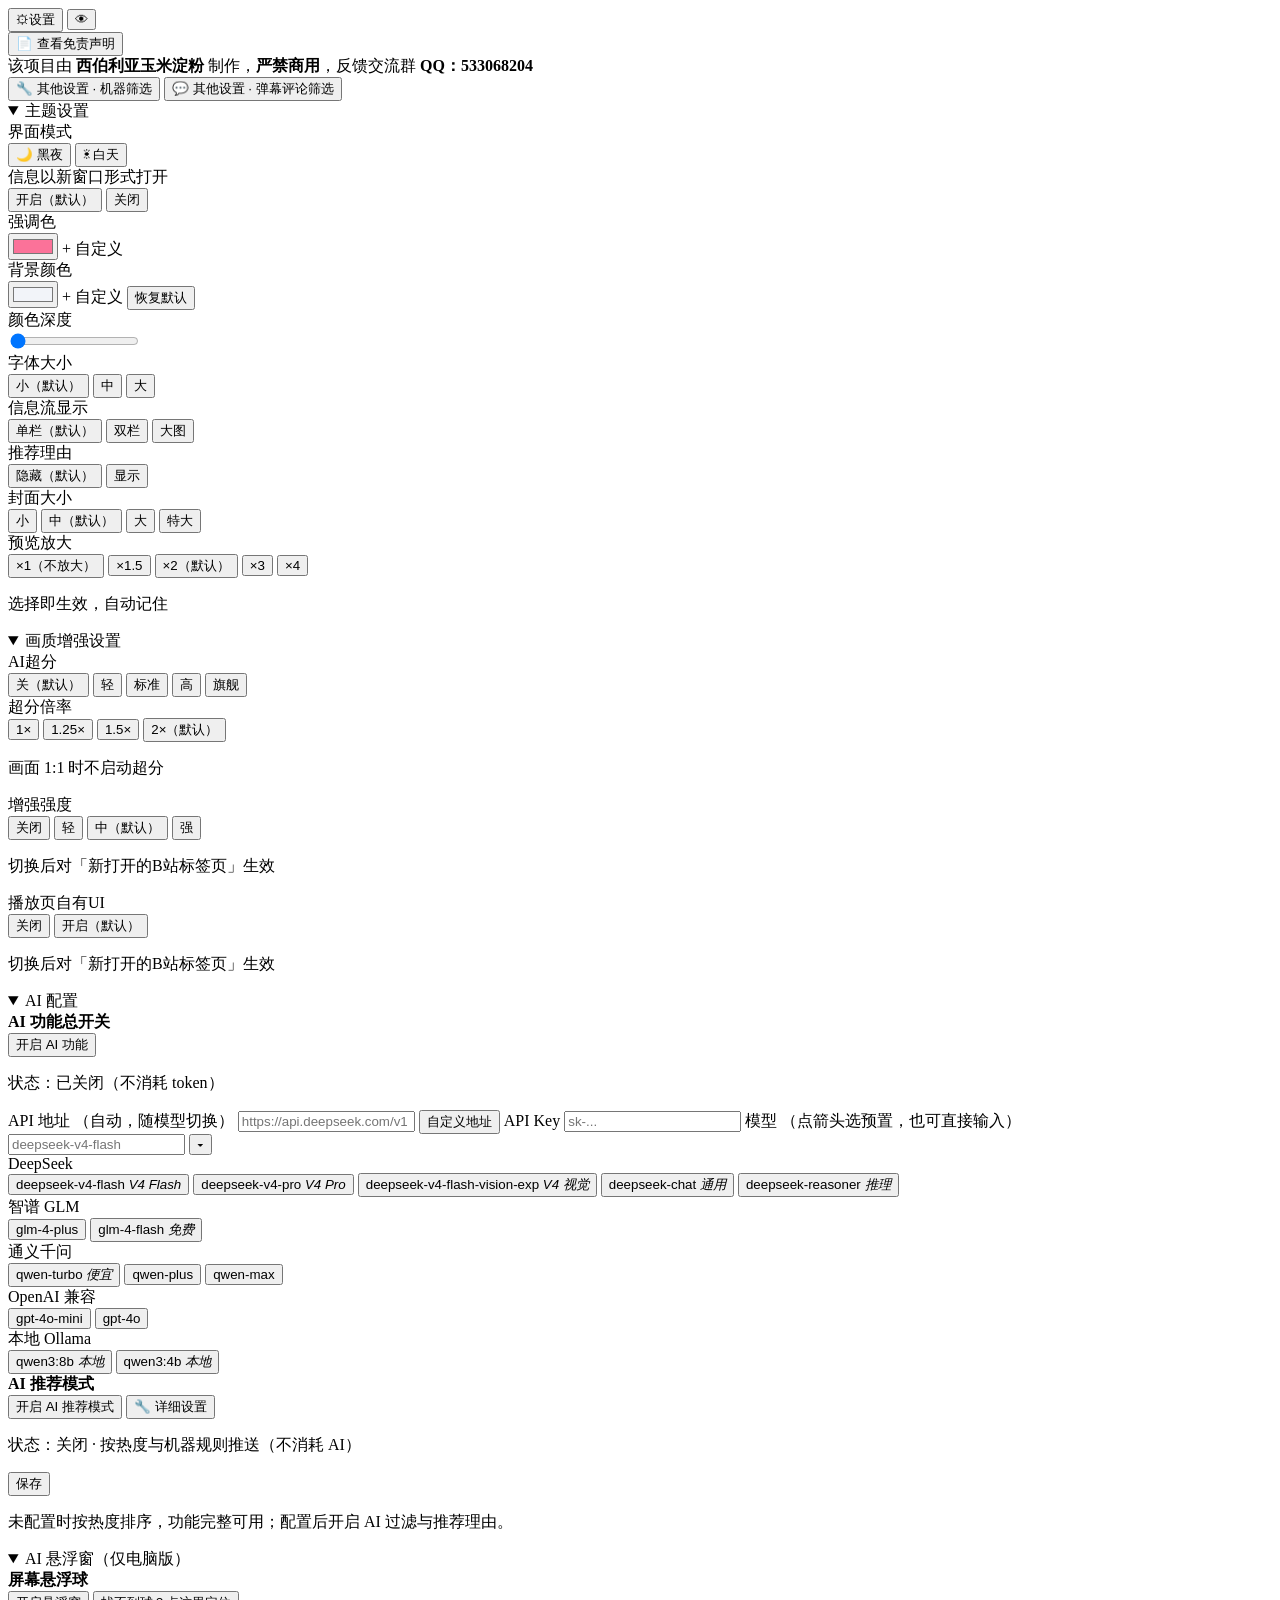
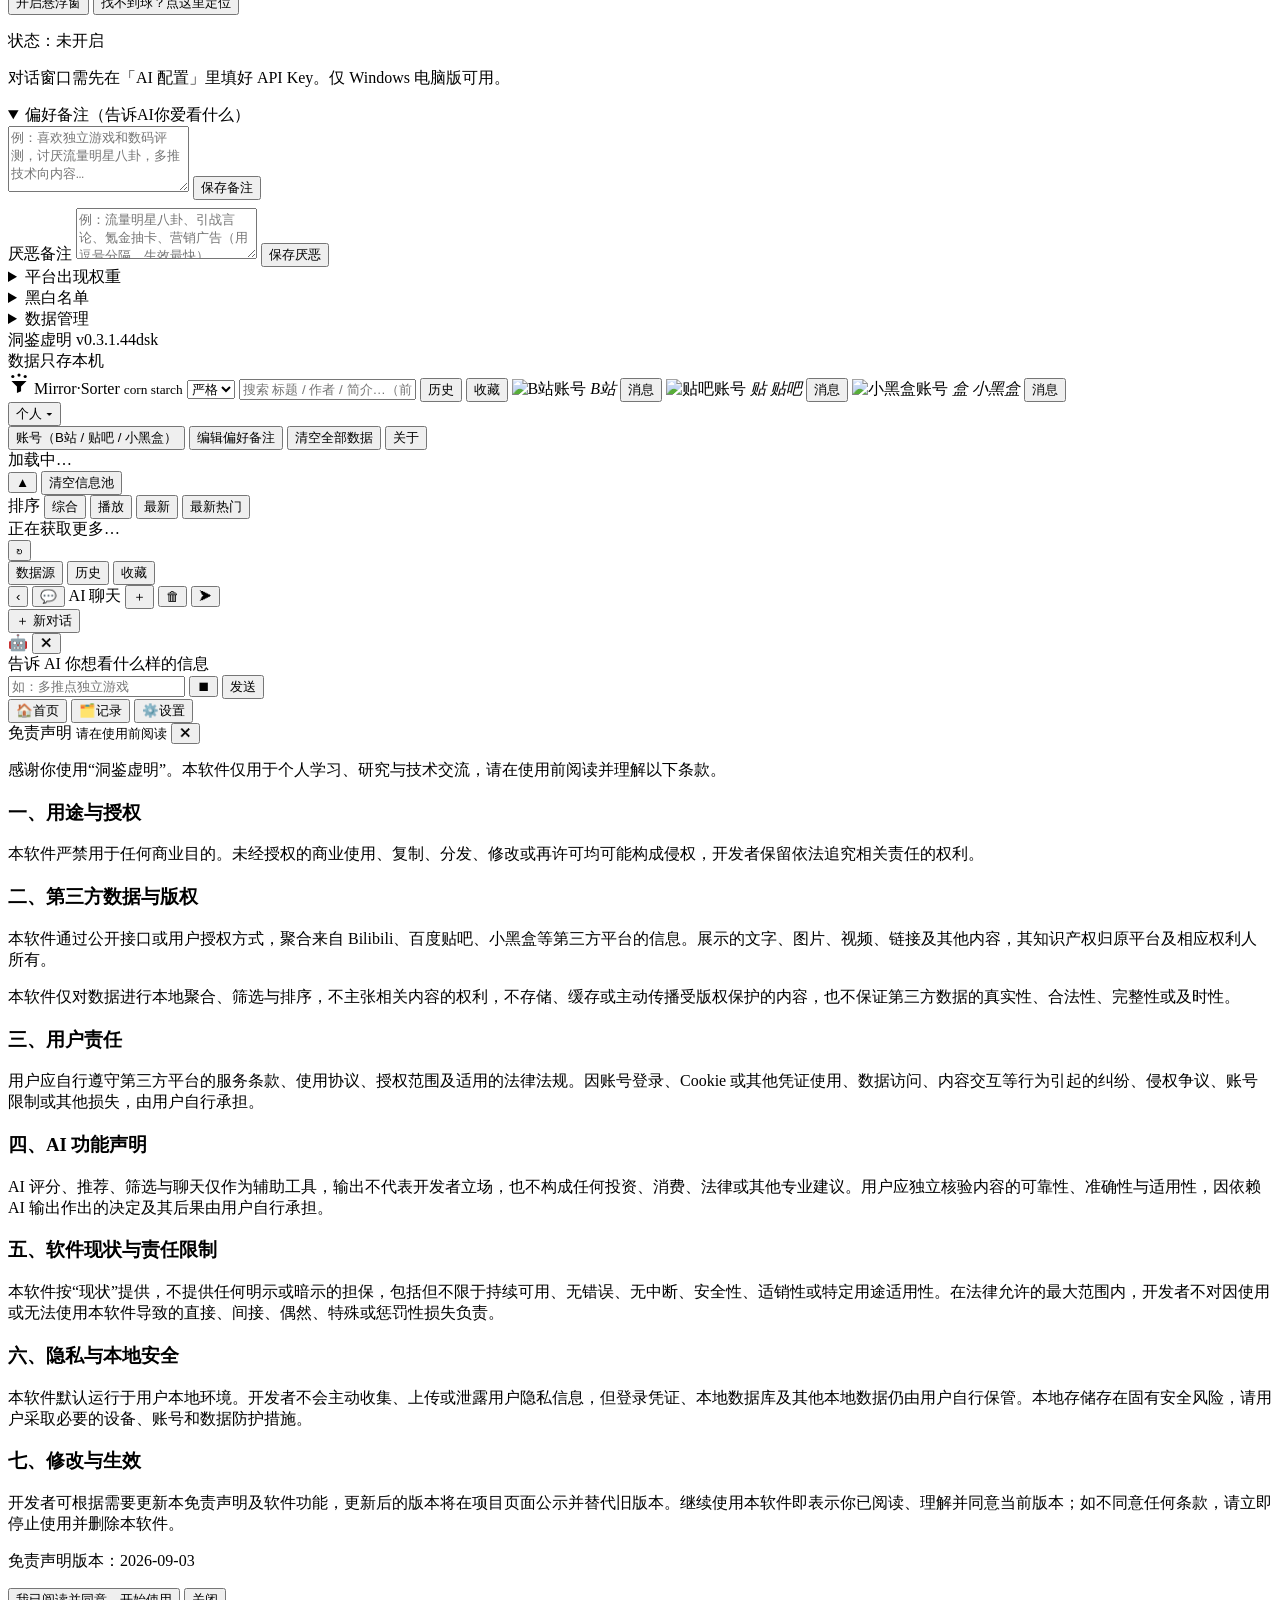
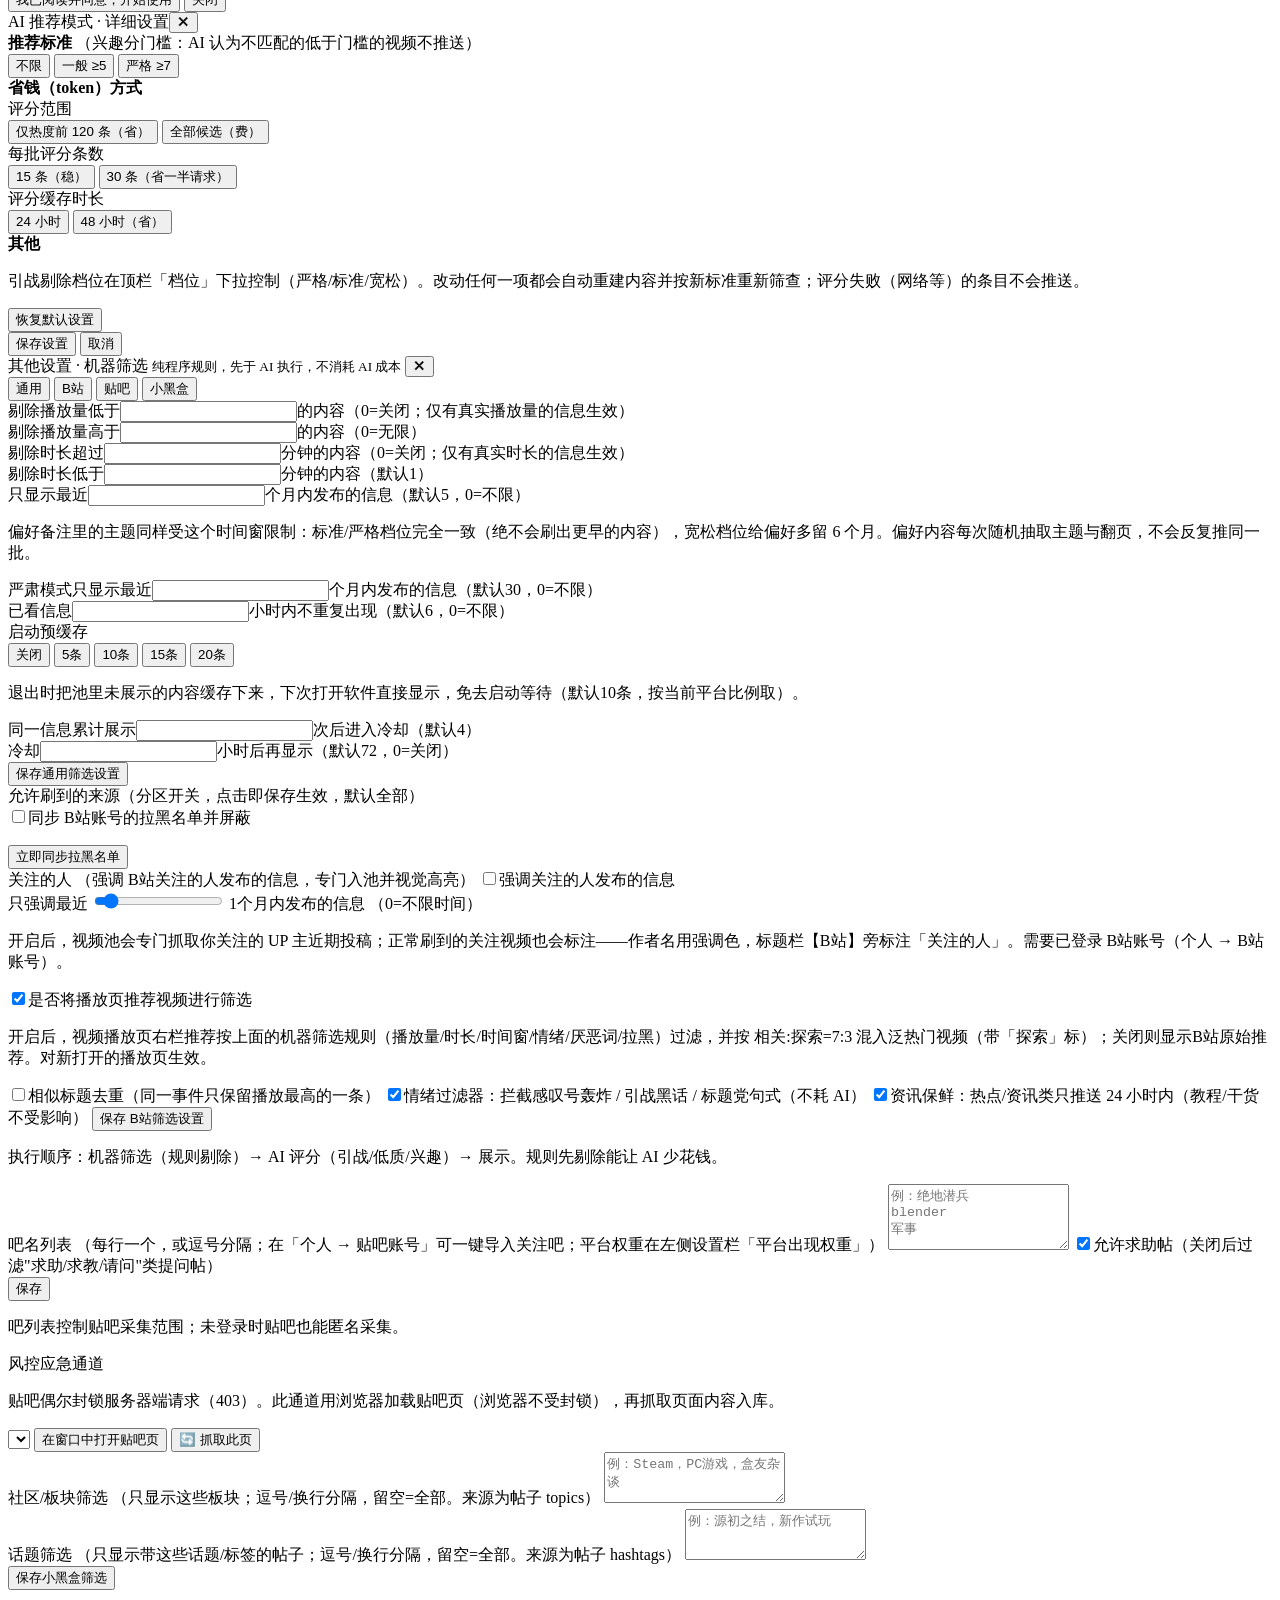
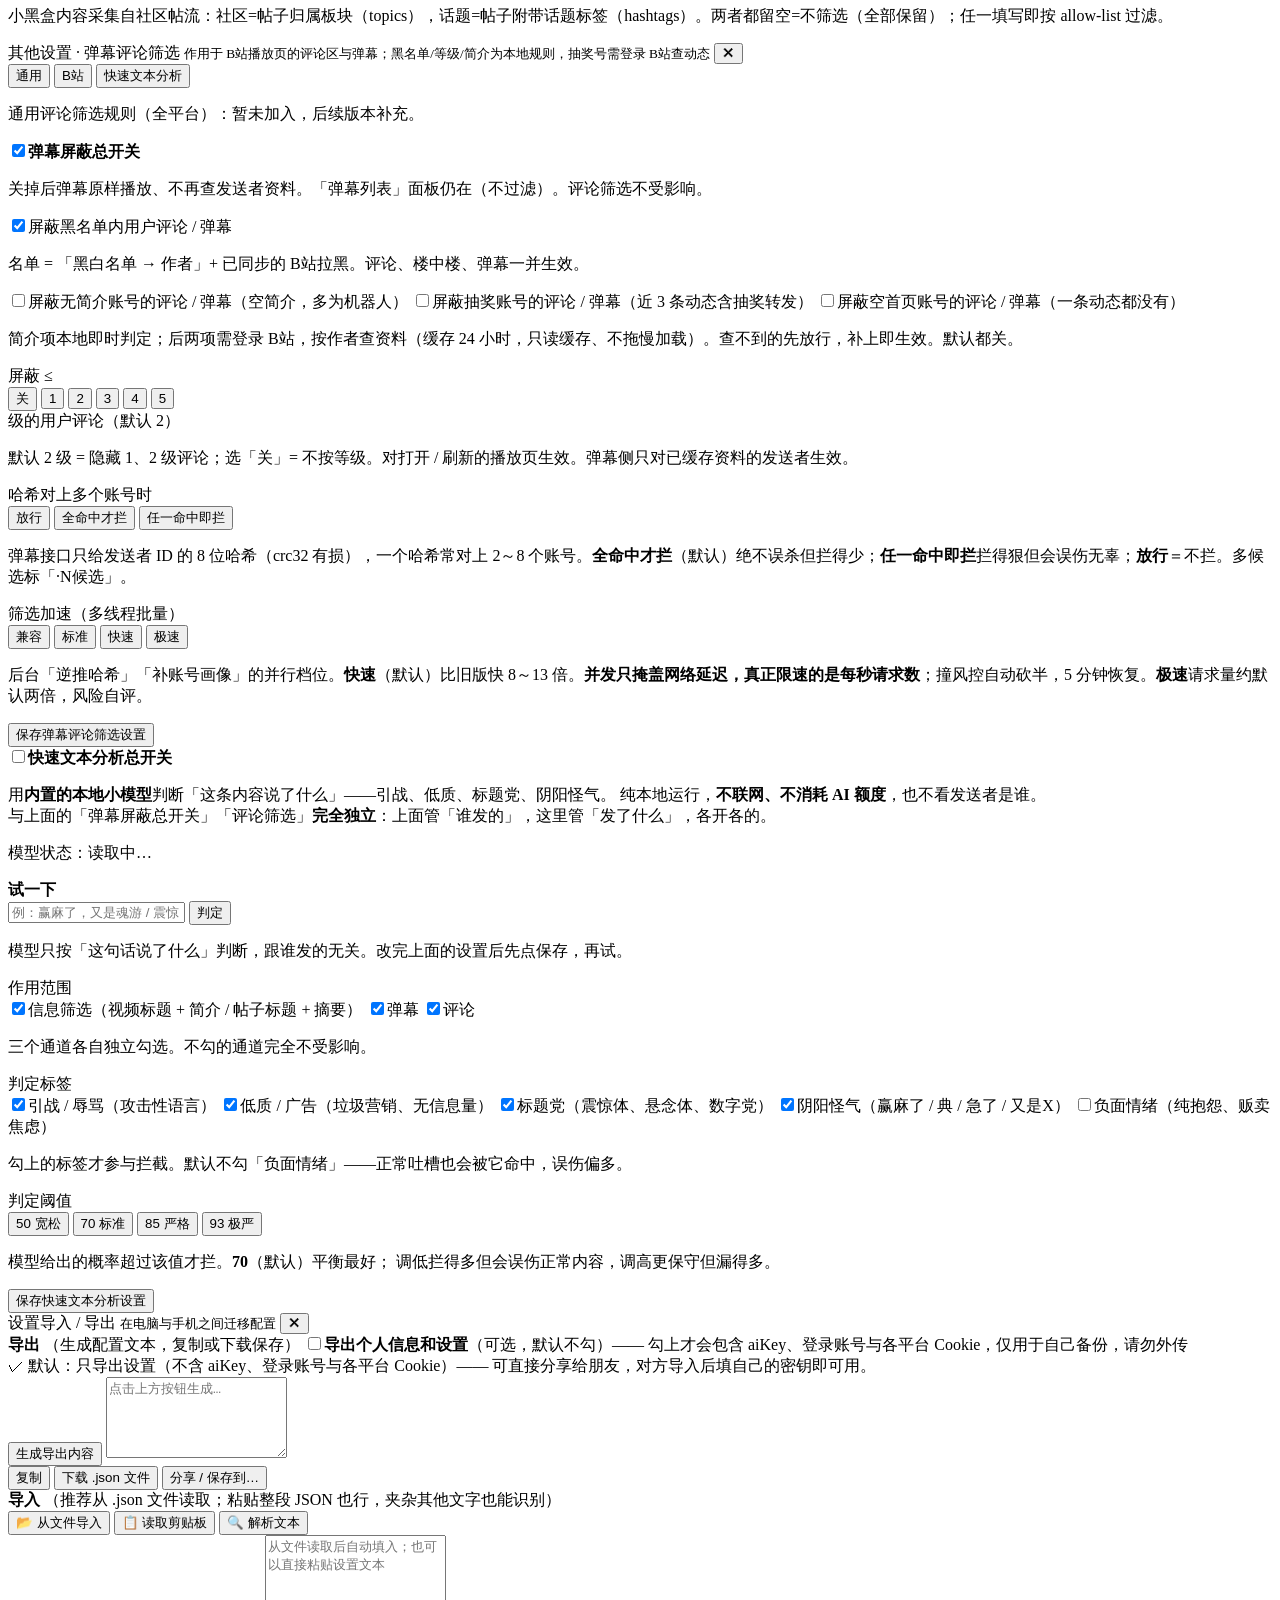
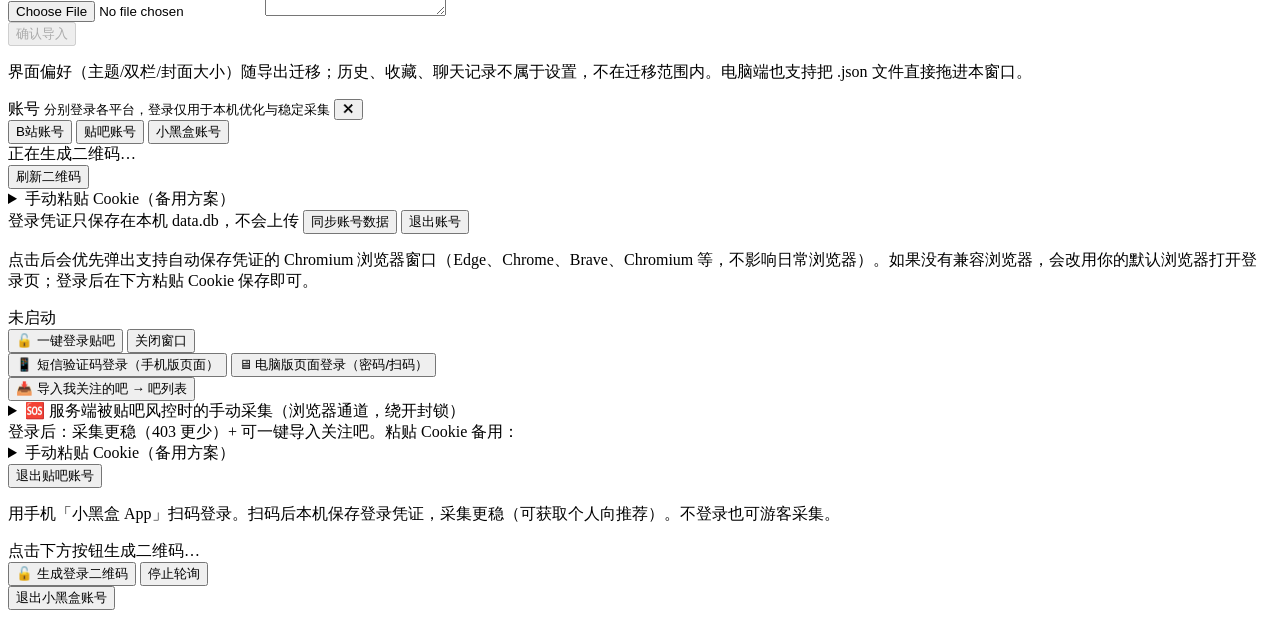
==== commit 89ff2d40: "v0.3.1.44dsk: 标签页撕出悬浮窗改为「只认向下拖」 用户反馈: "我只要点一下选项卡就会导致它被拽出来变成一个悬浮窗口,           而我设定的应该是把它往下拽下去才能变成一个悬浮" ====
--- a/desktop/web/index.html
+++ b/desktop/web/index.html
@@ -27,7 +27,7 @@
             <button data-theme="dark" class="seg on">🌙 黑夜</button>
             <button data-theme="light" class="seg">☀ 白天</button>
           </div>
-          <label title="点开信息弹独立小窗，可再塞回标签页。只管「点开信息」默认怎么打开：关掉后点开信息就是普通标签页，仍可把任意标签页拖出成悬浮窗">信息以新窗口形式打开</label>
+          <label title="点开信息弹独立小窗，可再塞回标签页。只管「点开信息」默认怎么打开：关掉后点开信息就是普通标签页，仍可把任意标签页向下拖出成悬浮窗">信息以新窗口形式打开</label>
           <div class="row" id="openModeRow">
             <button data-open="1" class="seg on">开启（默认）</button>
             <button data-open="0" class="seg">关闭</button>
@@ -241,7 +241,7 @@
         </div>
       </details>
 
-      <footer>洞鉴虚明 v0.3.1.43dsk<br>数据只存本机</footer>
+      <footer>洞鉴虚明 v0.3.1.44dsk<br>数据只存本机</footer>
     </div>
   </aside>
 
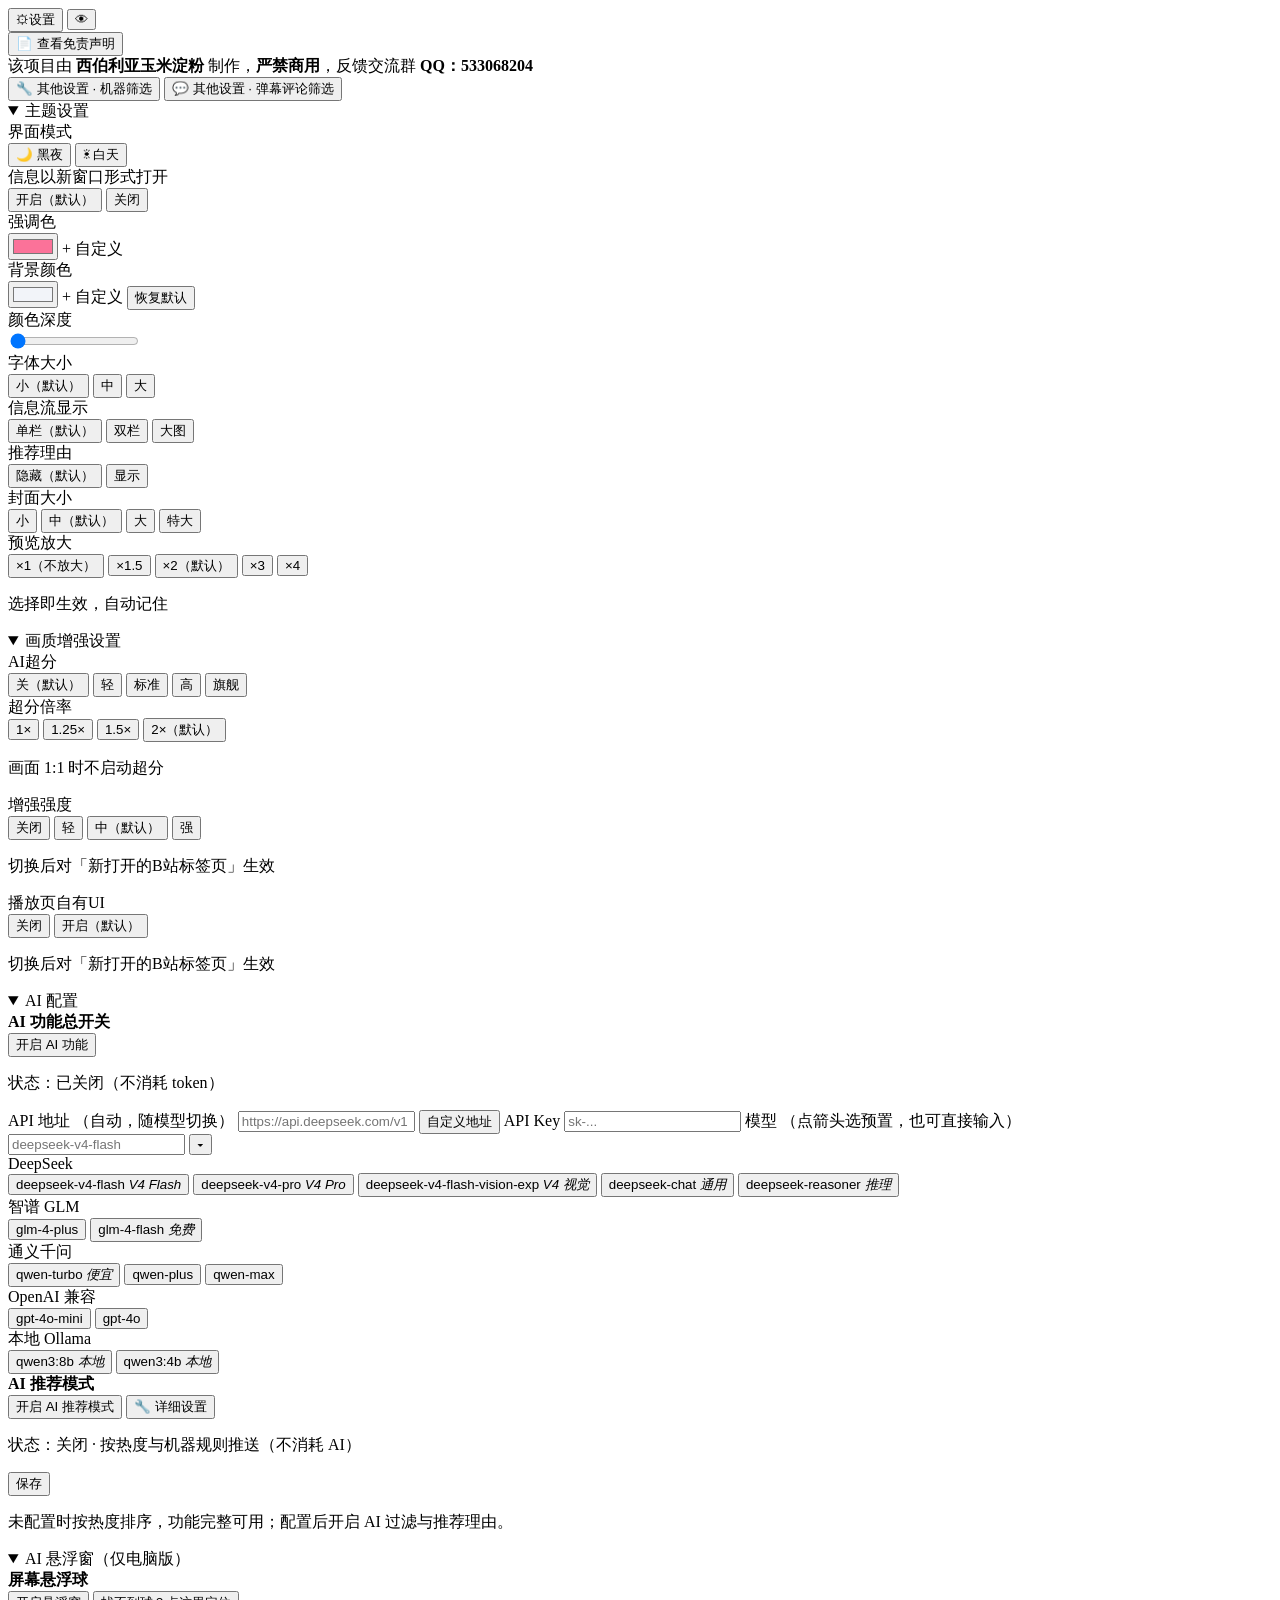
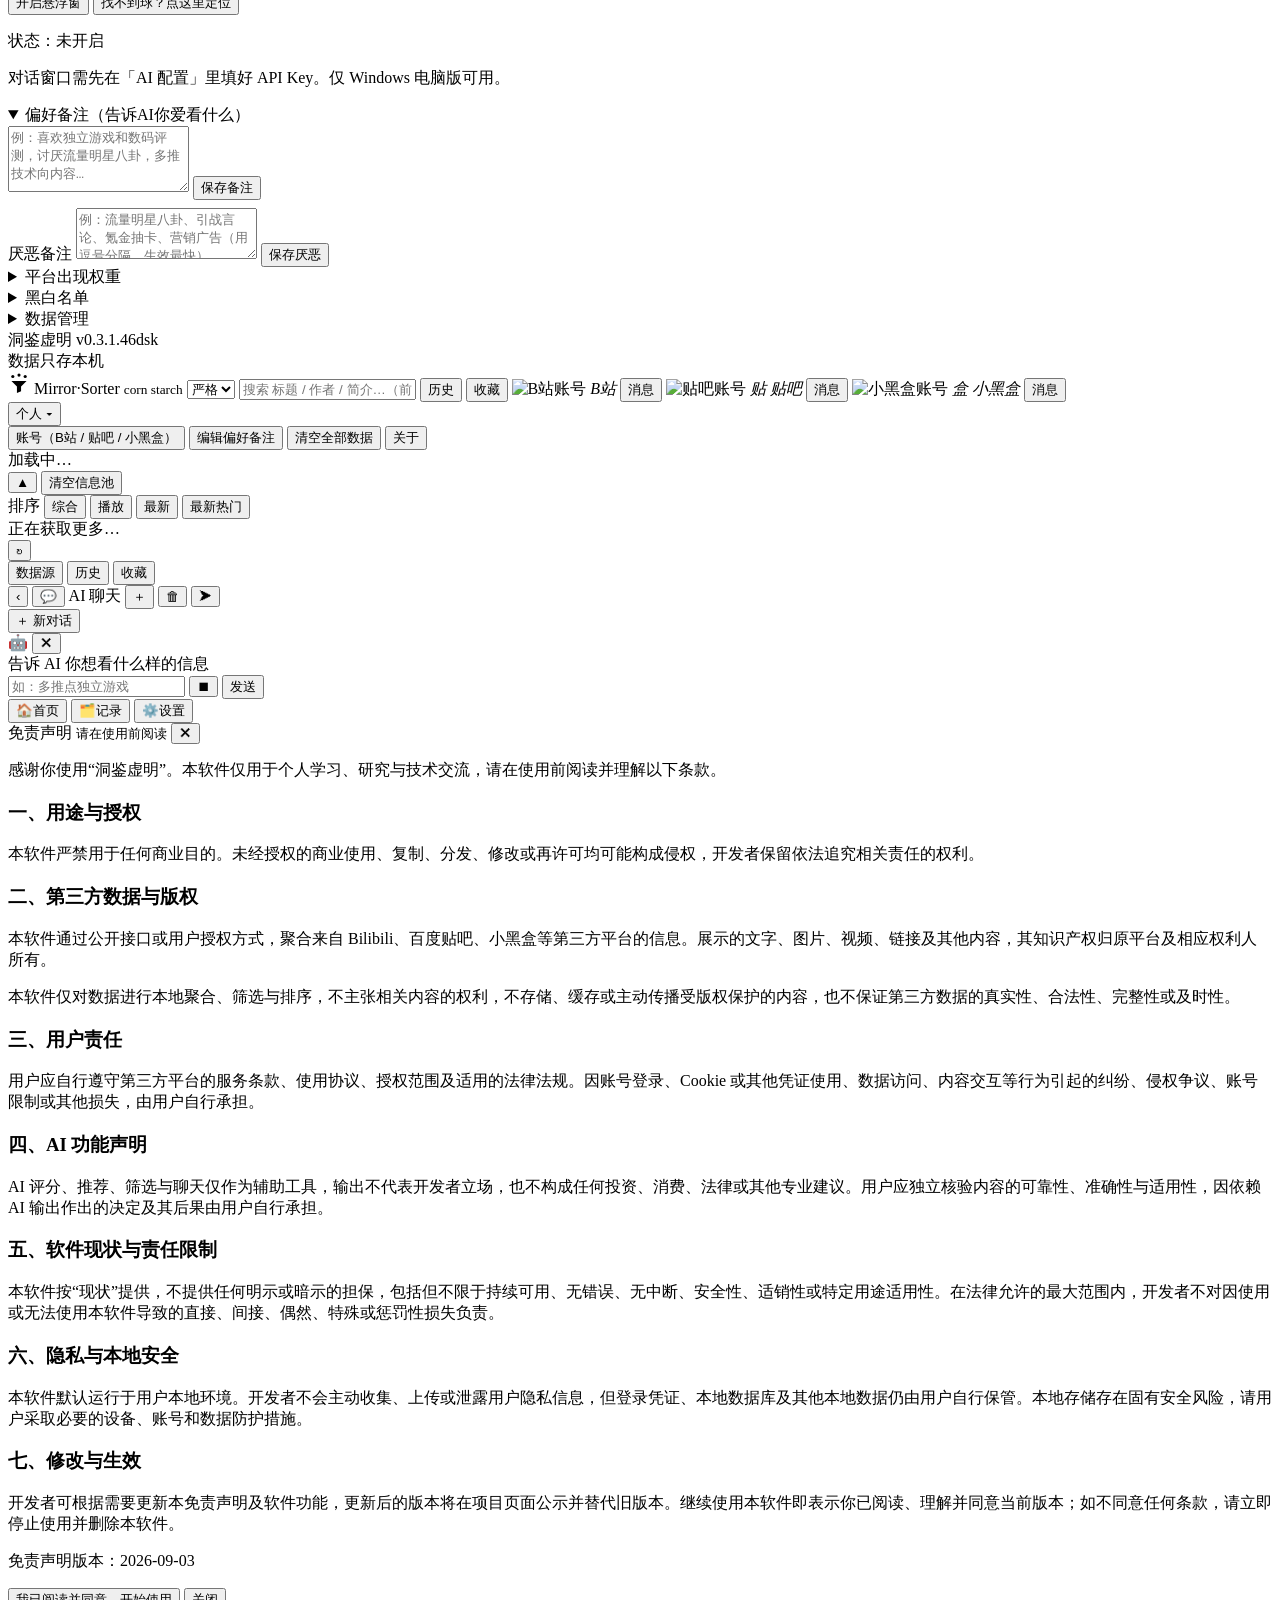
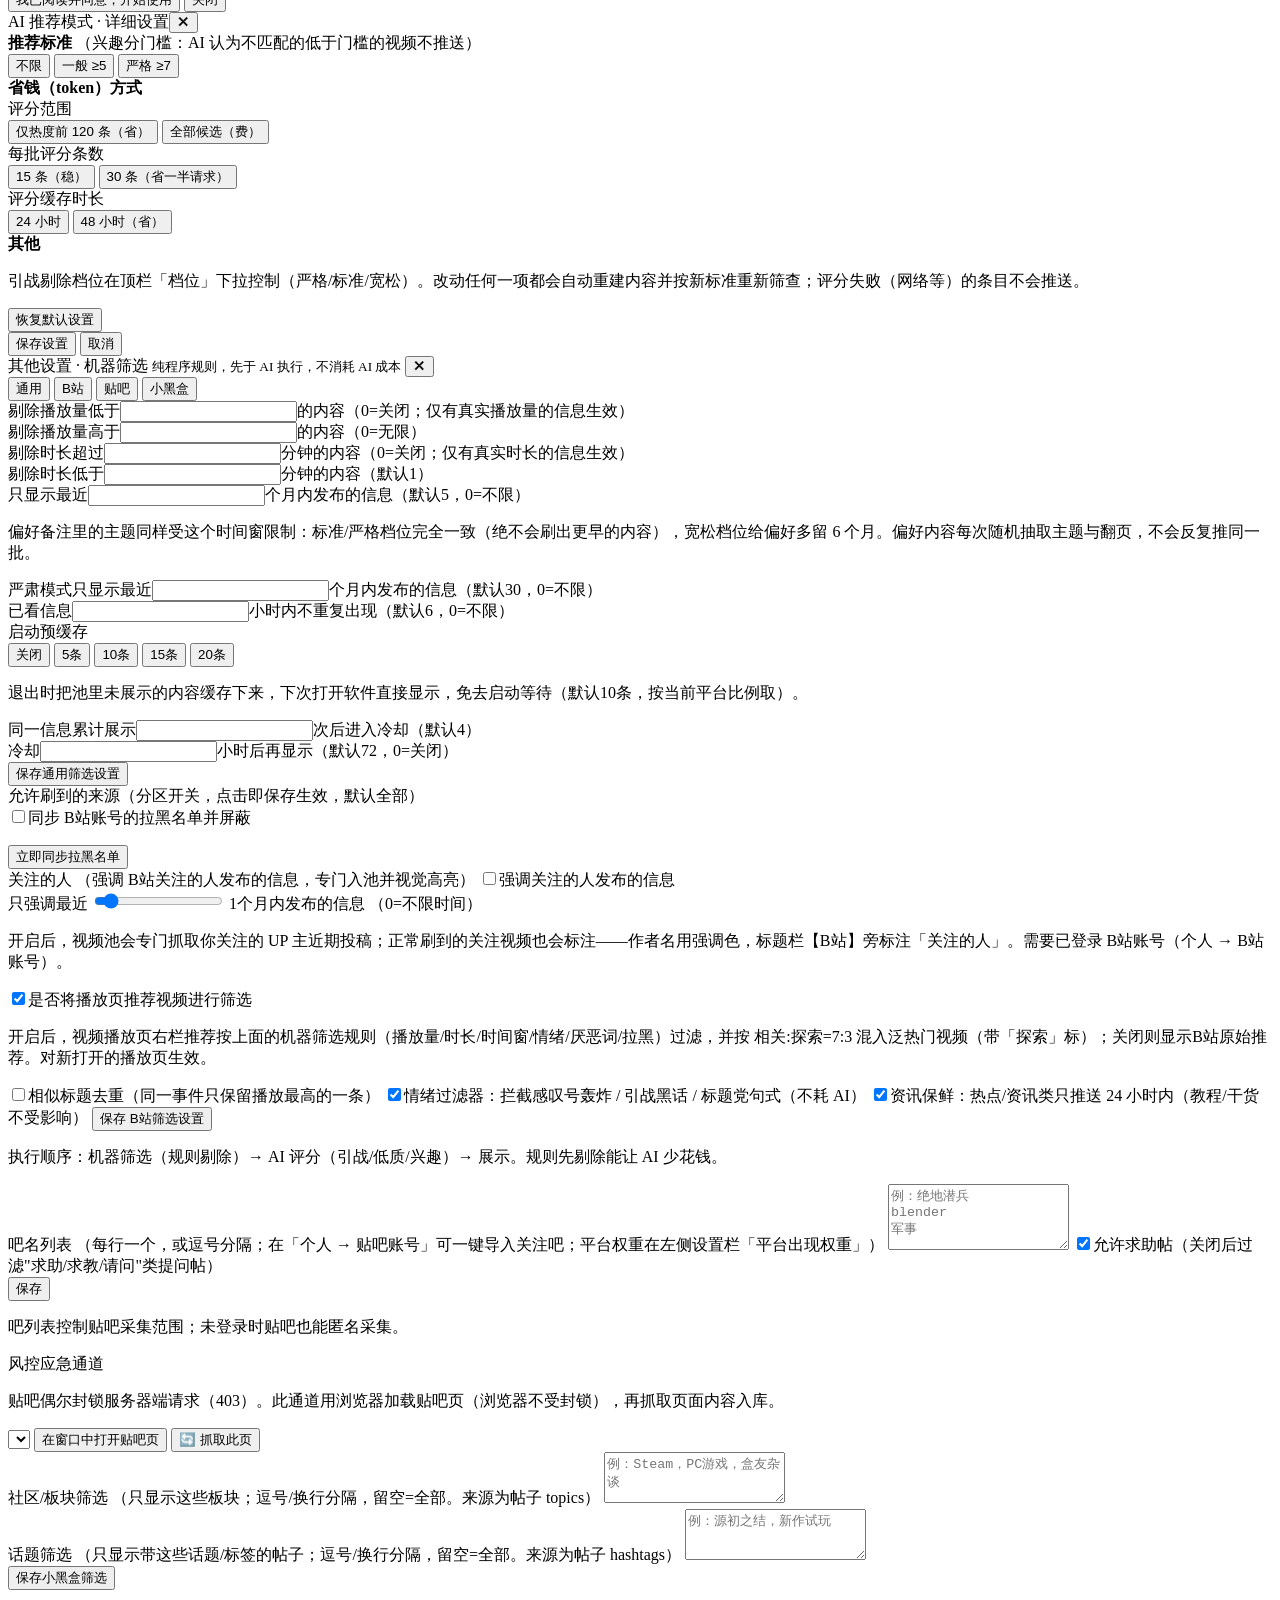
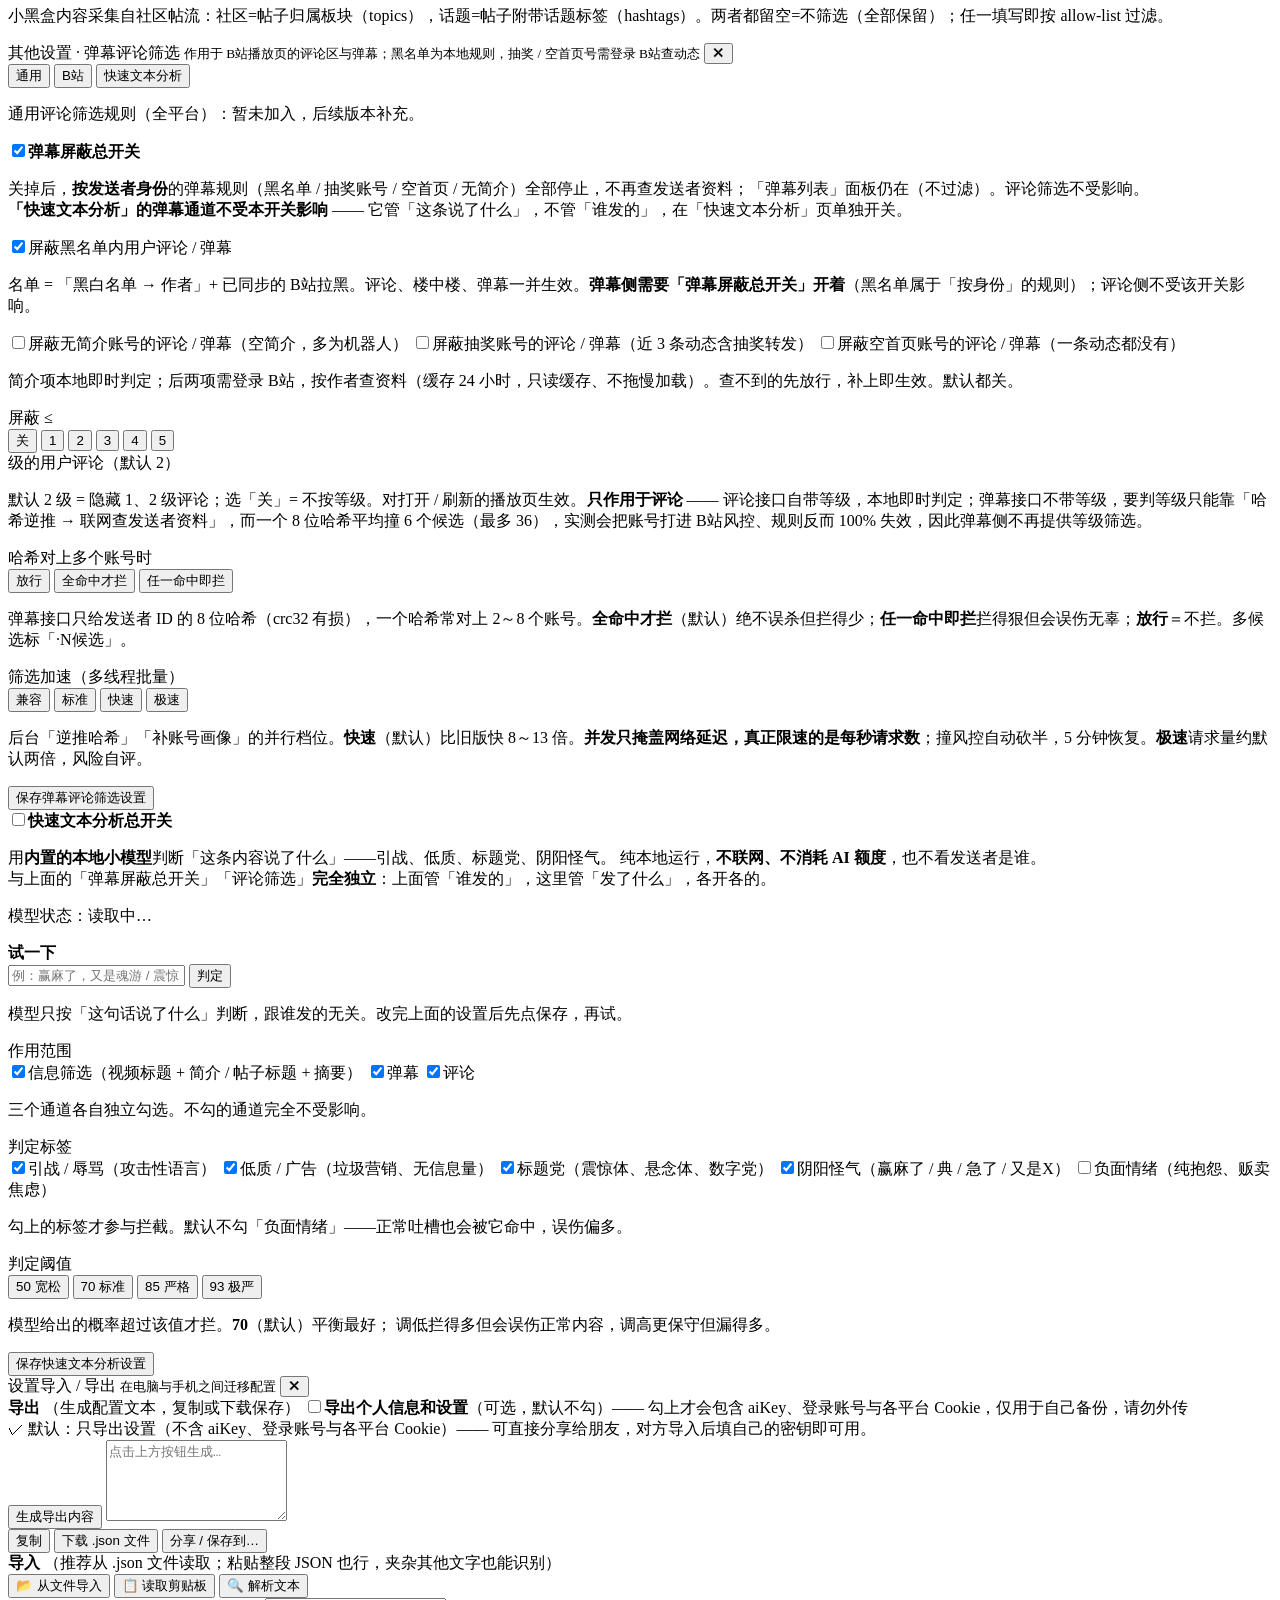
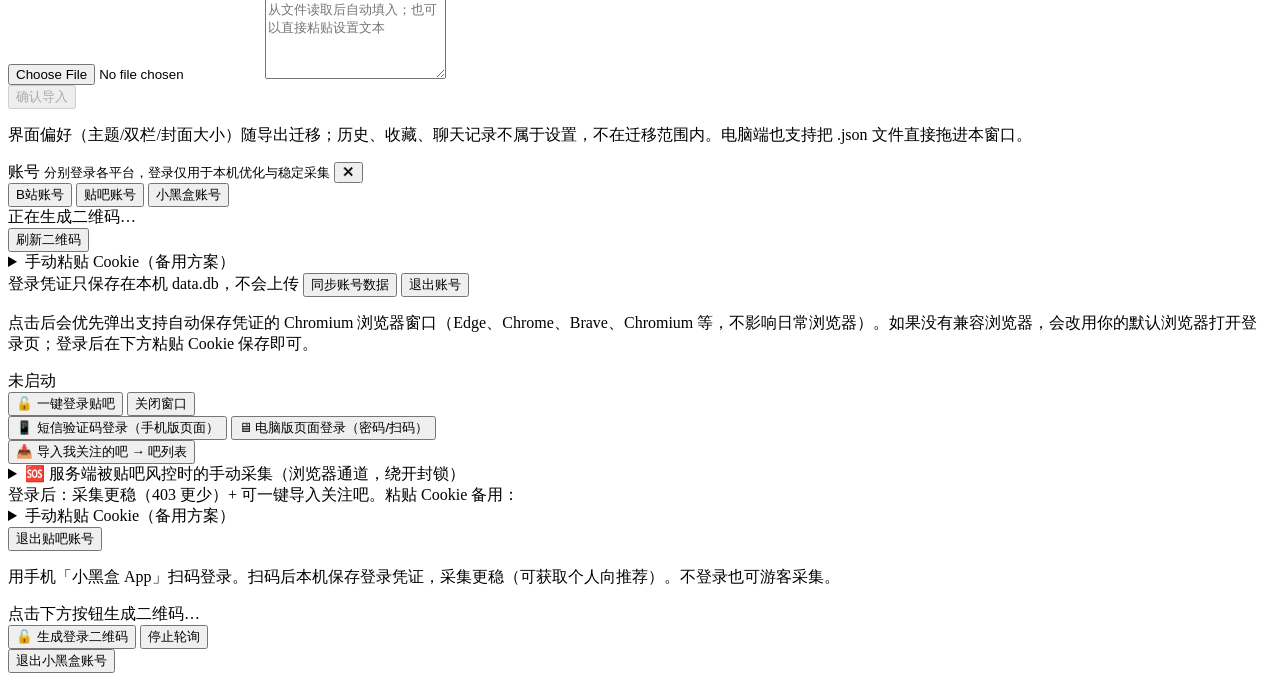
==== commit 97a1857d: "v0.3.1.46dsk: 弹幕侧 fastText 与「弹幕屏蔽总开关」解耦 + 修好安装包构建 ★ 本提交同时把此前**一直留在工作区未提交**的 v0.3.1.45dsk 一并入库   (HEA" ====
--- a/desktop/web/index.html
+++ b/desktop/web/index.html
@@ -241,7 +241,7 @@
         </div>
       </details>
 
-      <footer>洞鉴虚明 v0.3.1.44dsk<br>数据只存本机</footer>
+      <footer>洞鉴虚明 v0.3.1.46dsk<br>数据只存本机</footer>
     </div>
   </aside>
 
@@ -584,7 +584,7 @@
 <div id="commentFilterModal" class="modal hidden">
   <div class="modal-card">
     <header>
-      <span>其他设置 · 弹幕评论筛选 <small>作用于 B站播放页的评论区与弹幕；黑名单/等级/简介为本地规则，抽奖号需登录 B站查动态</small></span>
+      <span>其他设置 · 弹幕评论筛选 <small>作用于 B站播放页的评论区与弹幕；黑名单为本地规则，抽奖 / 空首页号需登录 B站查动态</small></span>
       <button id="cfClose" class="x">✕</button>
     </header>
     <div class="acct-tabs">
@@ -603,11 +603,11 @@
       <div id="cfBili" class="hidden">
         <div class="m-group">
           <label class="m-row"><input type="checkbox" id="cfDmOn" checked><span><b>弹幕屏蔽总开关</b></span></label>
-          <p class="tip">关掉后弹幕原样播放、不再查发送者资料。「弹幕列表」面板仍在（不过滤）。评论筛选不受影响。</p>
+          <p class="tip">关掉后，<b>按发送者身份</b>的弹幕规则（黑名单 / 抽奖账号 / 空首页 / 无简介）全部停止，不再查发送者资料；「弹幕列表」面板仍在（不过滤）。评论筛选不受影响。<br><b>「快速文本分析」的弹幕通道不受本开关影响</b> —— 它管「这条说了什么」，不管「谁发的」，在「快速文本分析」页单独开关。</p>
         </div>
         <div class="m-group">
           <label class="m-row"><input type="checkbox" id="cfBlkOn" checked><span>屏蔽黑名单内用户评论 / 弹幕</span></label>
-          <p class="tip">名单 = 「黑白名单 → 作者」+ 已同步的 B站拉黑。评论、楼中楼、弹幕一并生效。</p>
+          <p class="tip">名单 = 「黑白名单 → 作者」+ 已同步的 B站拉黑。评论、楼中楼、弹幕一并生效。<b>弹幕侧需要「弹幕屏蔽总开关」开着</b>（黑名单属于「按身份」的规则）；评论侧不受该开关影响。</p>
         </div>
         <div class="m-group">
           <label class="m-row"><input type="checkbox" id="cfBlkMystery"><span>屏蔽无简介账号的评论 / 弹幕（空简介，多为机器人）</span></label>
@@ -625,7 +625,7 @@
             </div>
             <span>级的用户评论（默认 2）</span>
           </div>
-          <p class="tip">默认 2 级 = 隐藏 1、2 级评论；选「关」= 不按等级。对打开 / 刷新的播放页生效。弹幕侧只对已缓存资料的发送者生效。</p>
+          <p class="tip">默认 2 级 = 隐藏 1、2 级评论；选「关」= 不按等级。对打开 / 刷新的播放页生效。<b>只作用于评论</b> —— 评论接口自带等级，本地即时判定；弹幕接口不带等级，要判等级只能靠「哈希逆推 → 联网查发送者资料」，而一个 8 位哈希平均撞 6 个候选（最多 36），实测会把账号打进 B站风控、规则反而 100% 失效，因此弹幕侧不再提供等级筛选。</p>
           <div id="cfDmBody">
           <div class="m-row"><span>哈希对上多个账号时</span>
             <div class="row" id="cfMultiRow">
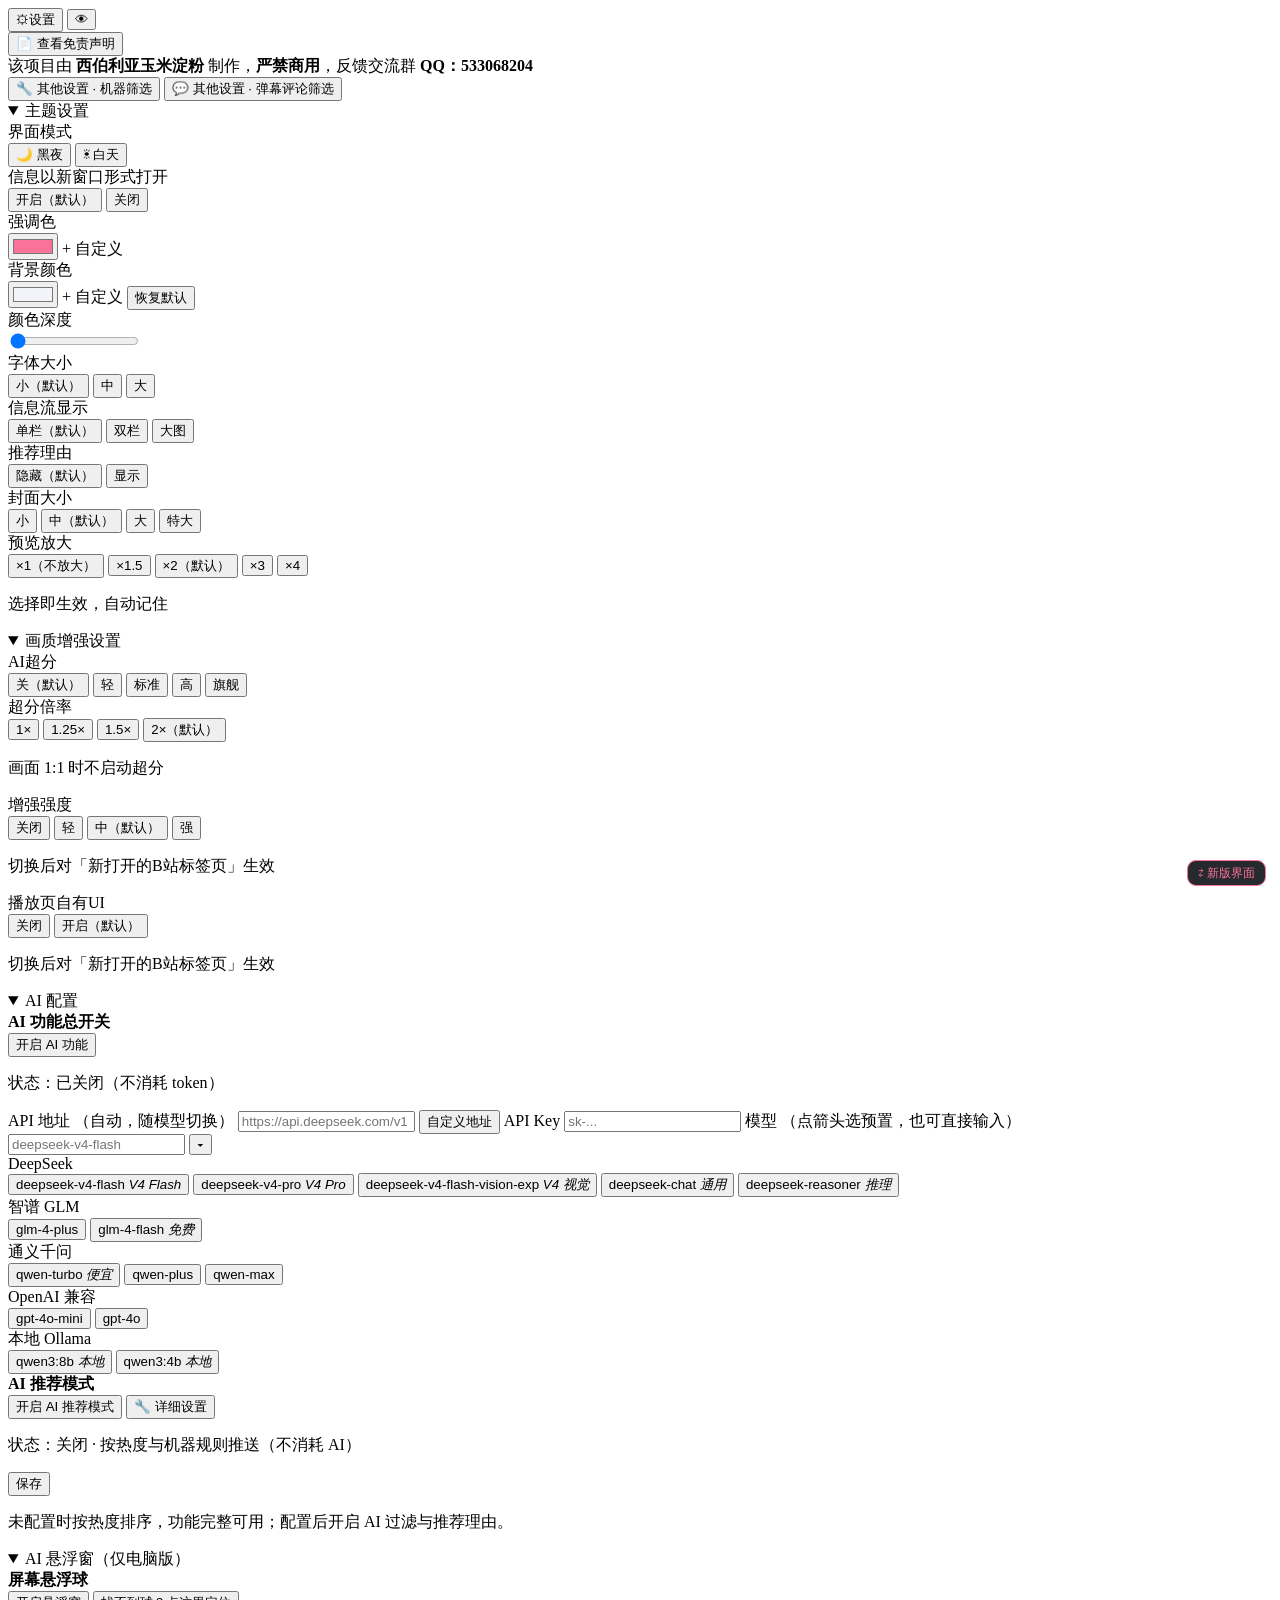
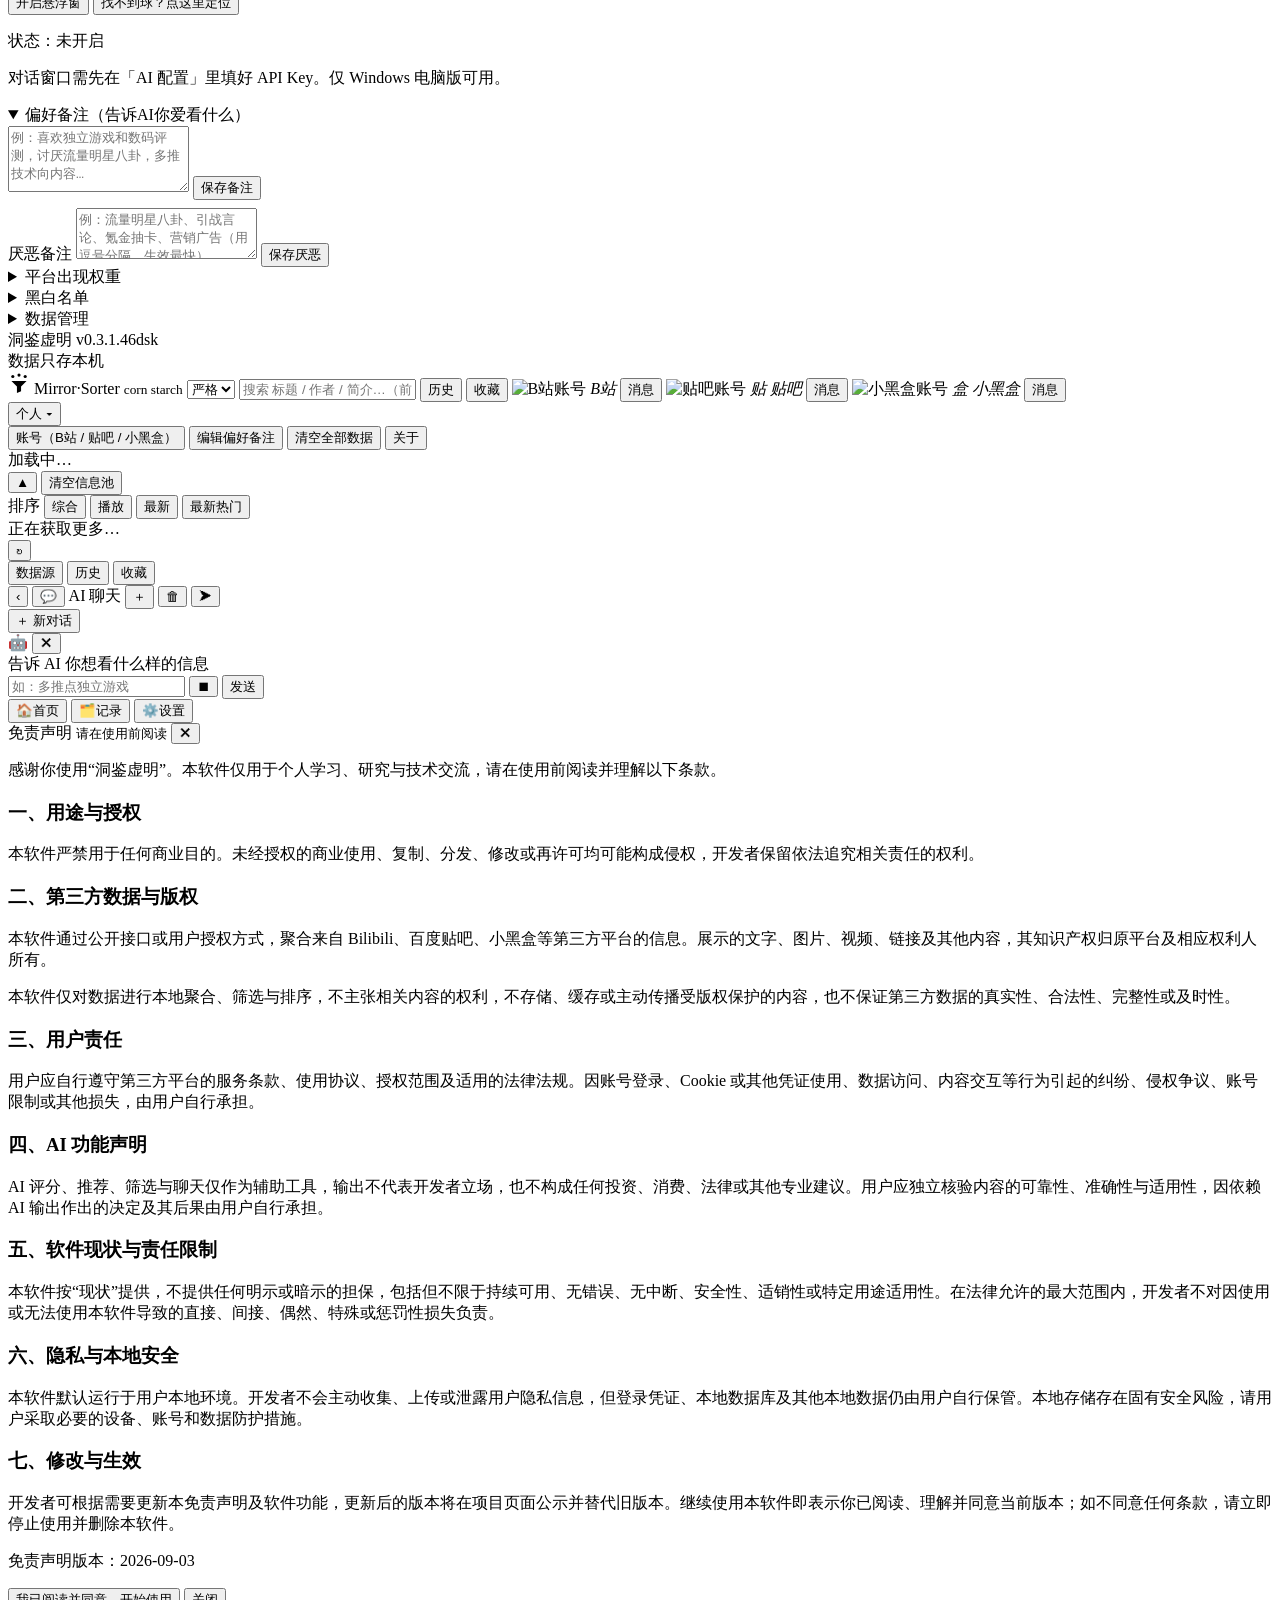
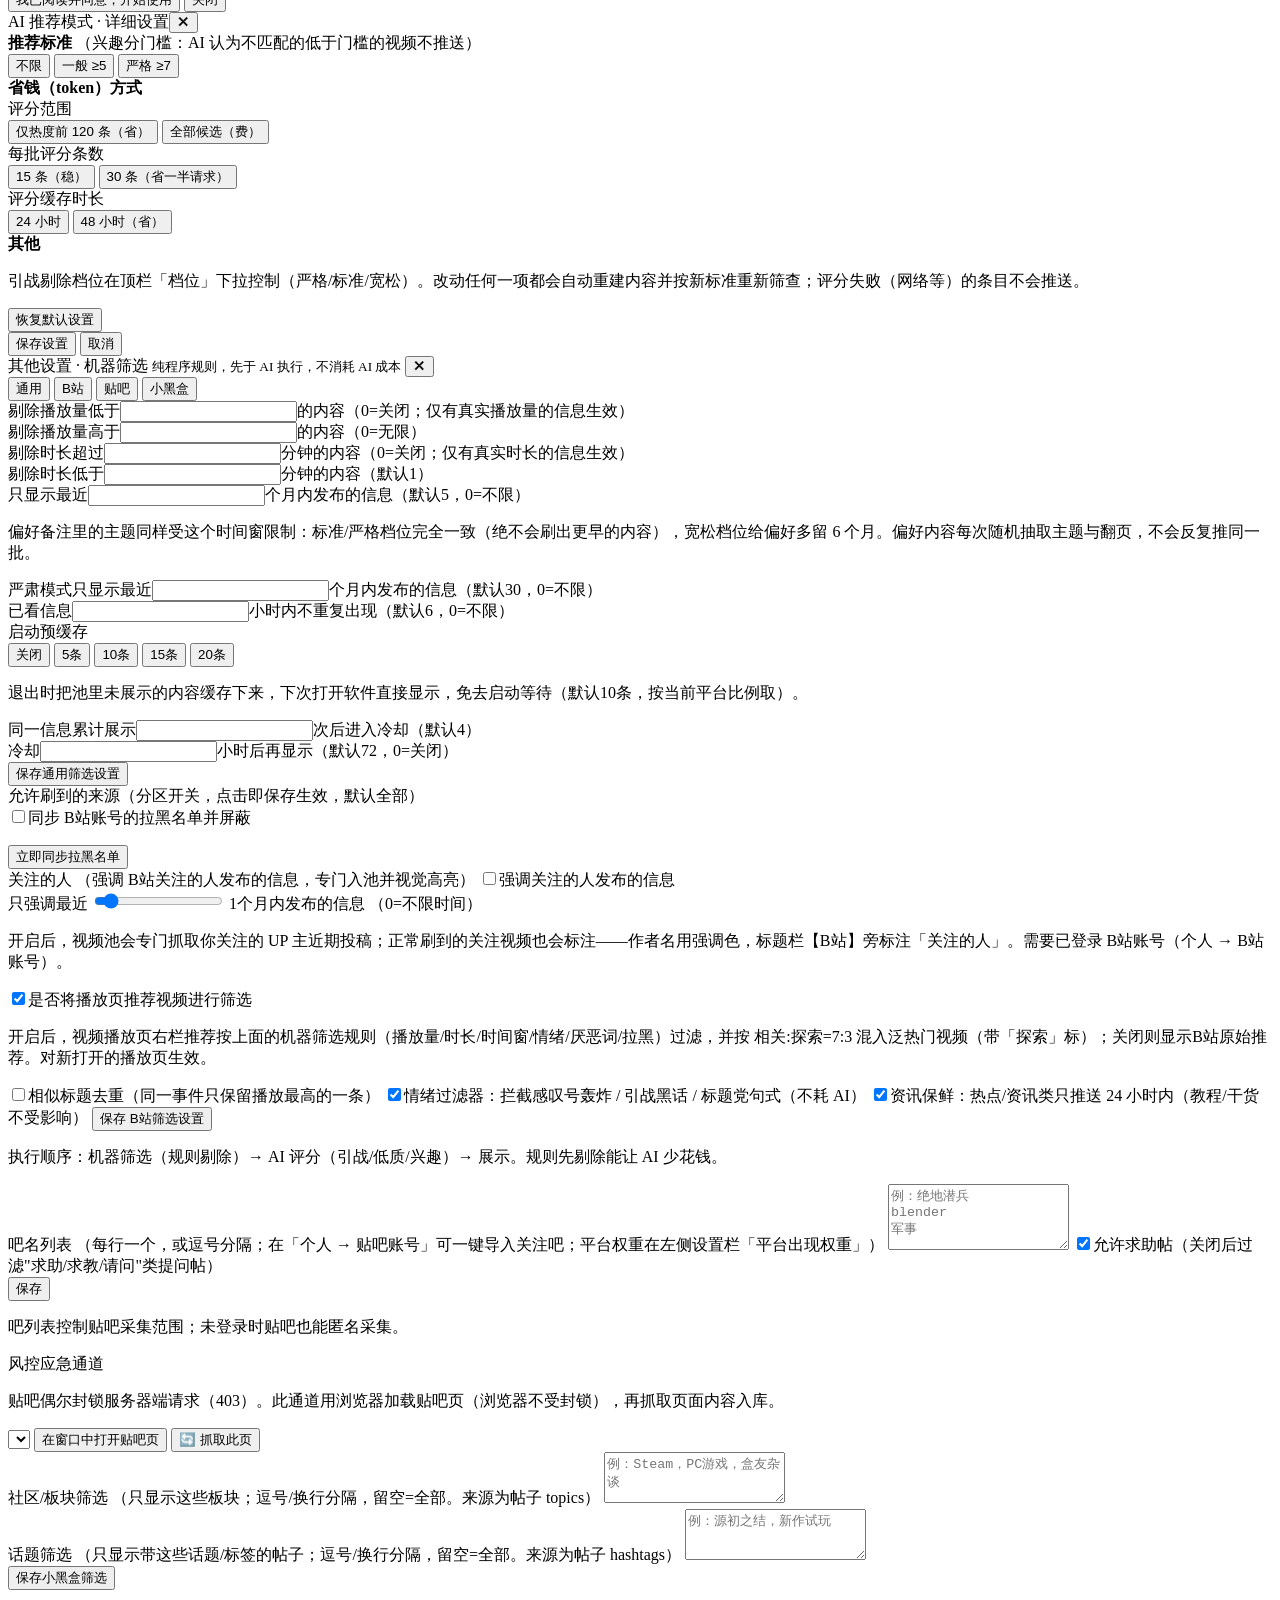
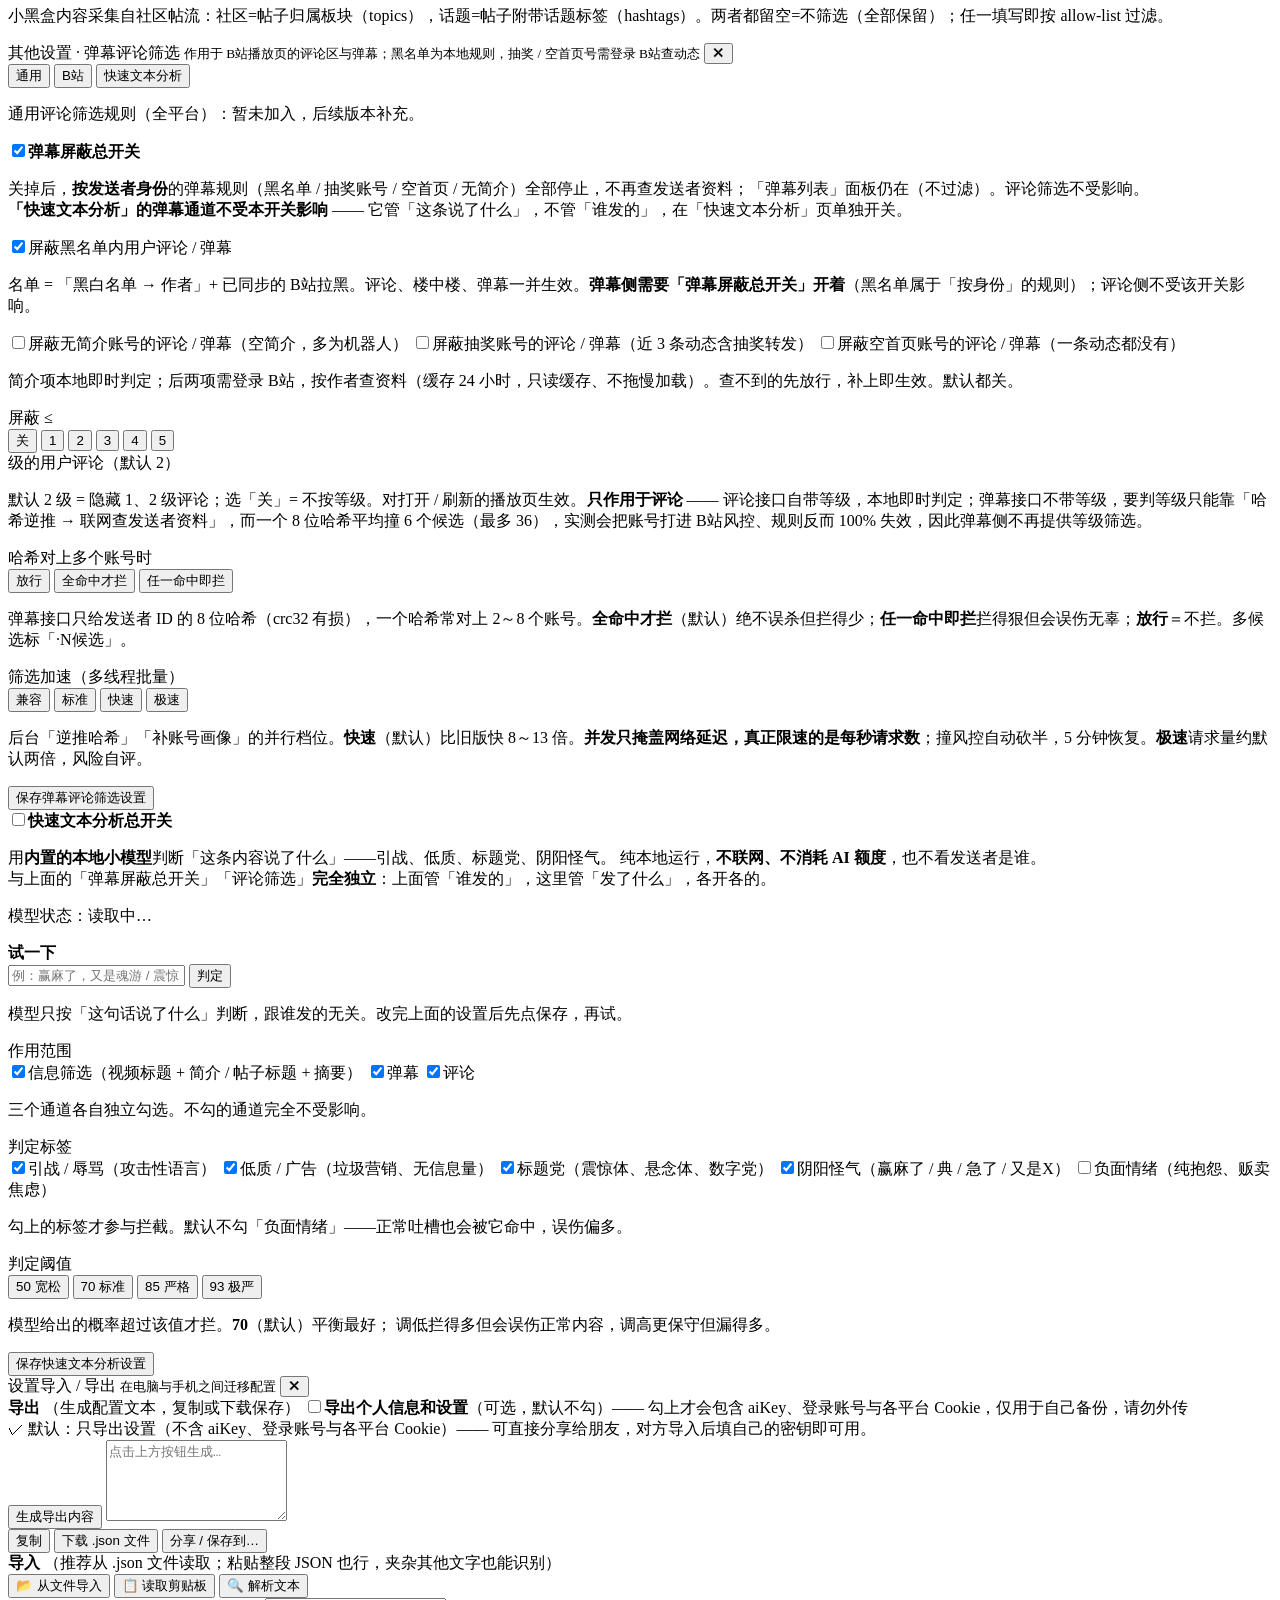
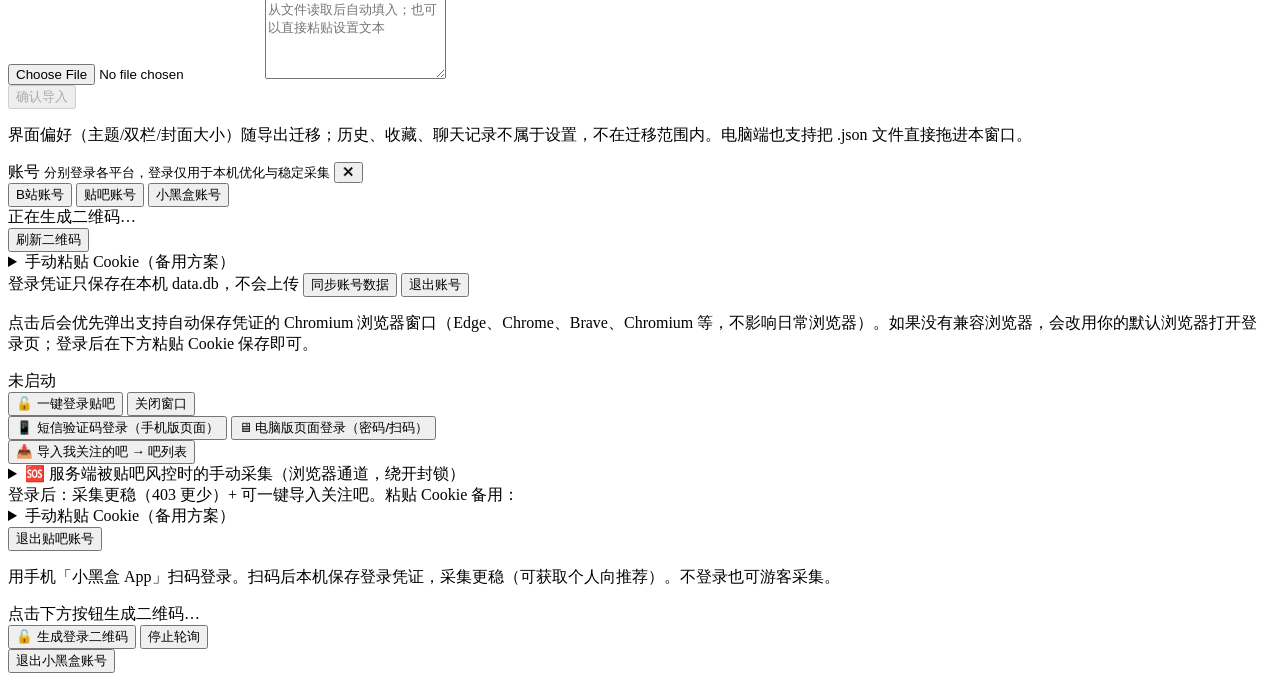
==== commit 2cae5371: "把三栏工作台界面移植到上游最新分支 v0.3.1.46dsk 原来的基线是上游 main@a741101(v0.2.8 一线, 2026-09-13), 而作者的最新开发都在 desktop-embe" ====
--- a/desktop/web/index.html
+++ b/desktop/web/index.html
@@ -8,6 +8,8 @@
 <link rel="stylesheet" href="/style.css">
 </head>
 <body>
+<!-- 新版界面入口(本项目新增的一行: 悬浮小按钮。删掉这一行即可完全恢复原样) -->
+<a href="/new" style="position:fixed;right:14px;bottom:14px;z-index:9999;color:#fb7299;background:rgba(20,23,28,.92);border:1px solid #fb7299;border-radius:9px;padding:6px 10px;text-decoration:none;font:12px/1 -apple-system,'Segoe UI','Noto Sans CJK SC',sans-serif">⇄ 新版界面</a>
 <div id="app">
 
   <!-- 左：设置栏(可折叠) -->
